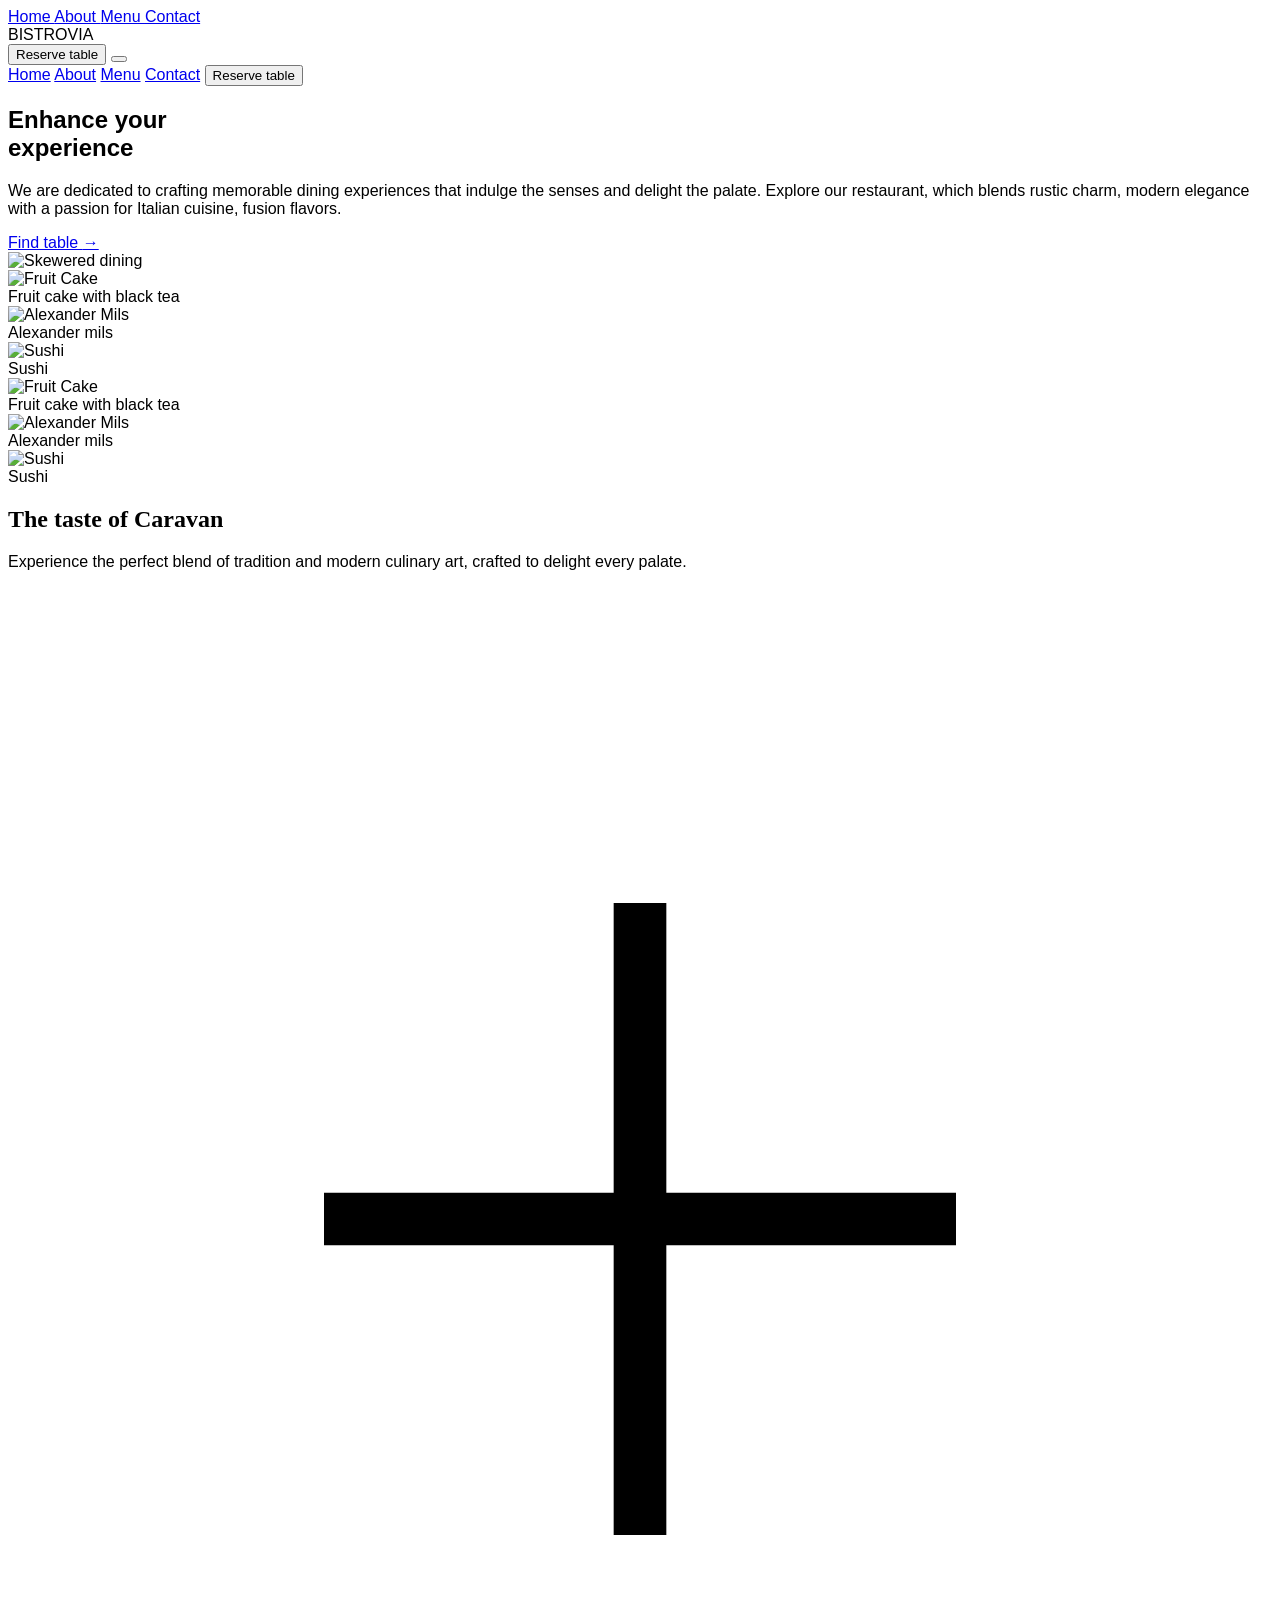
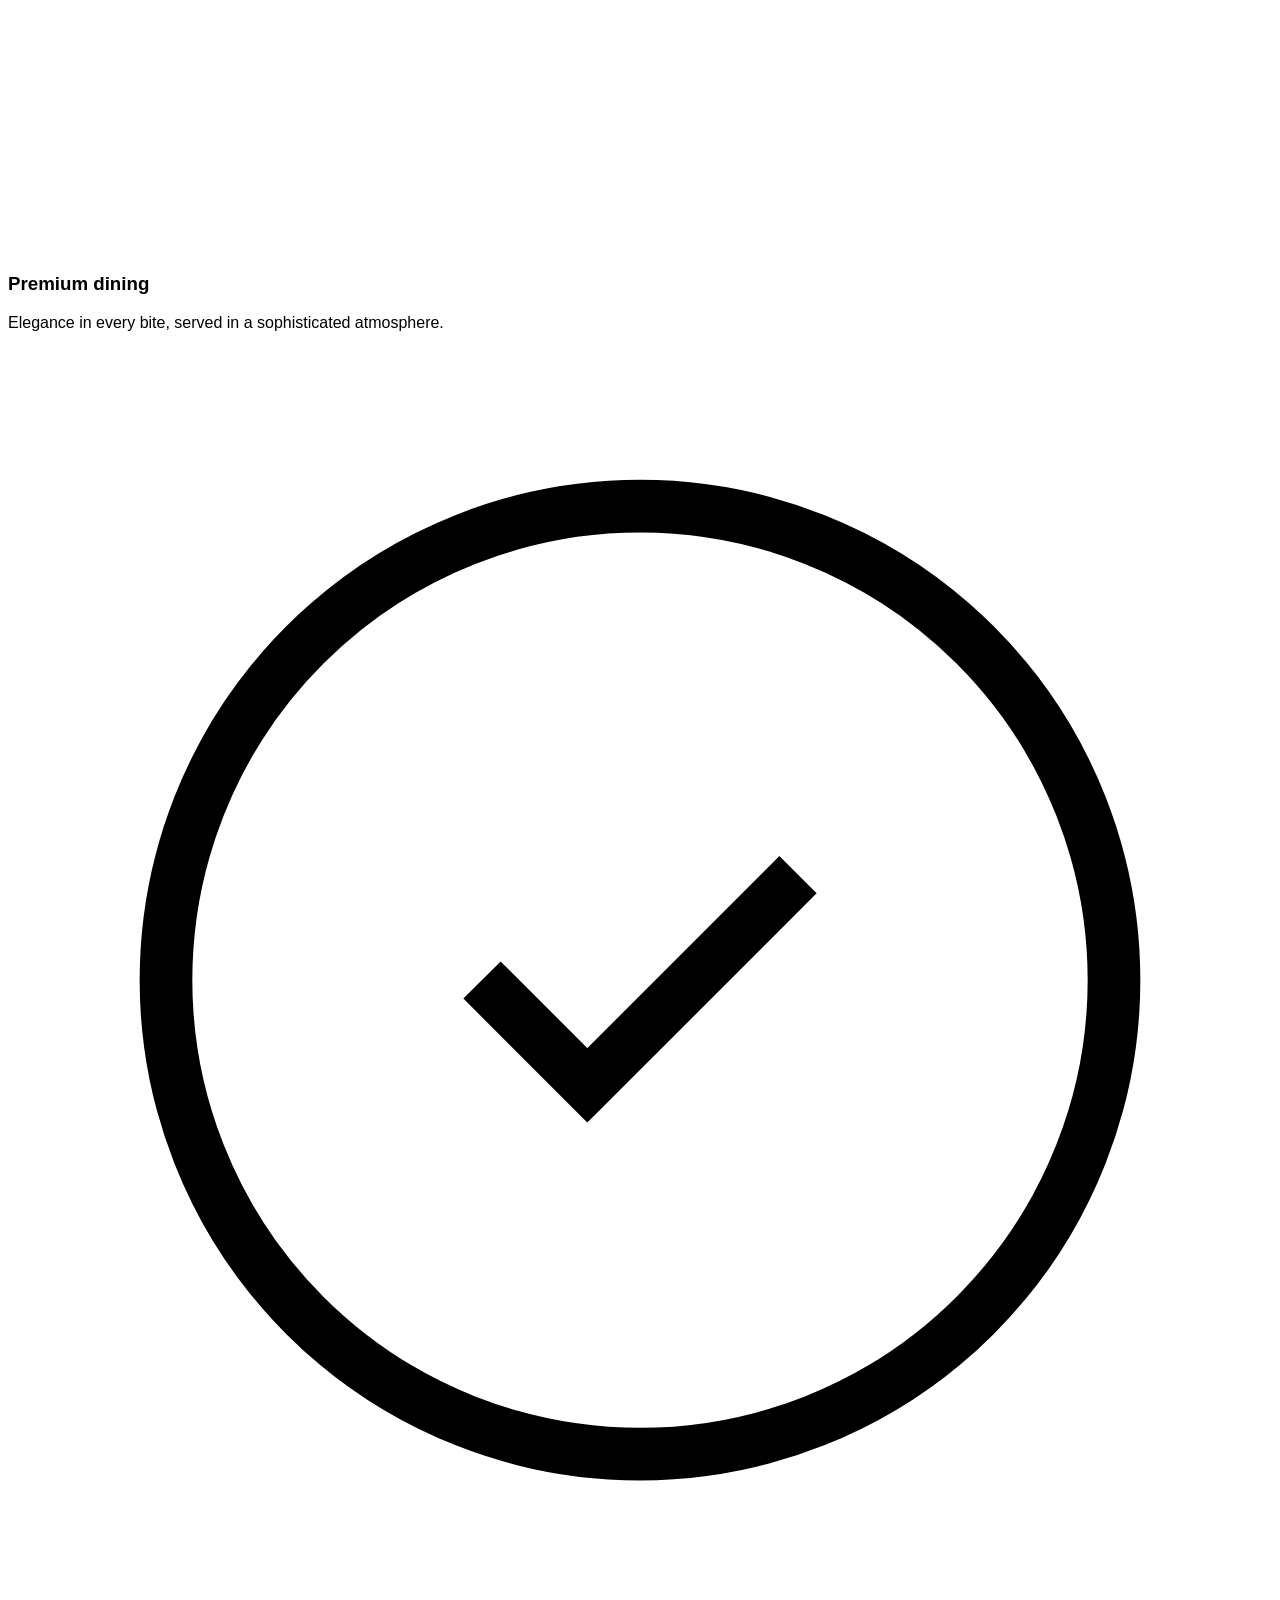
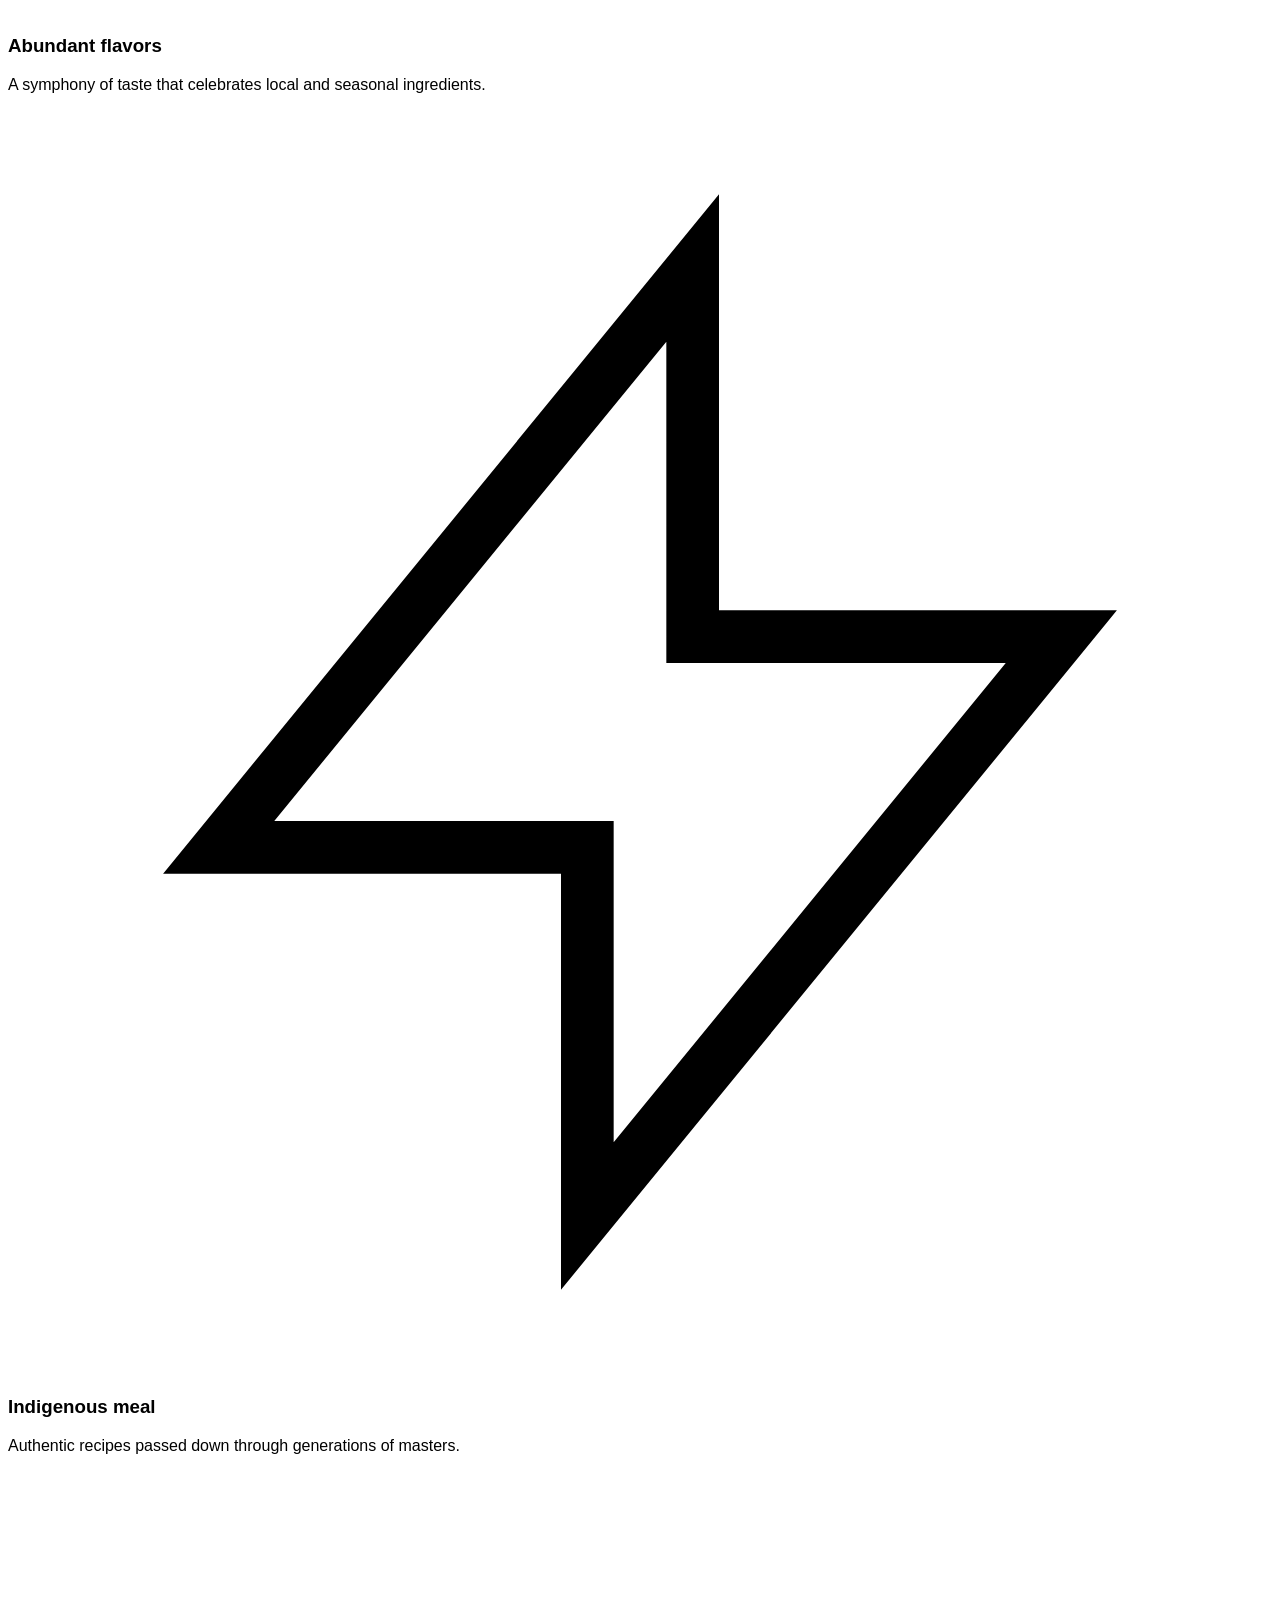
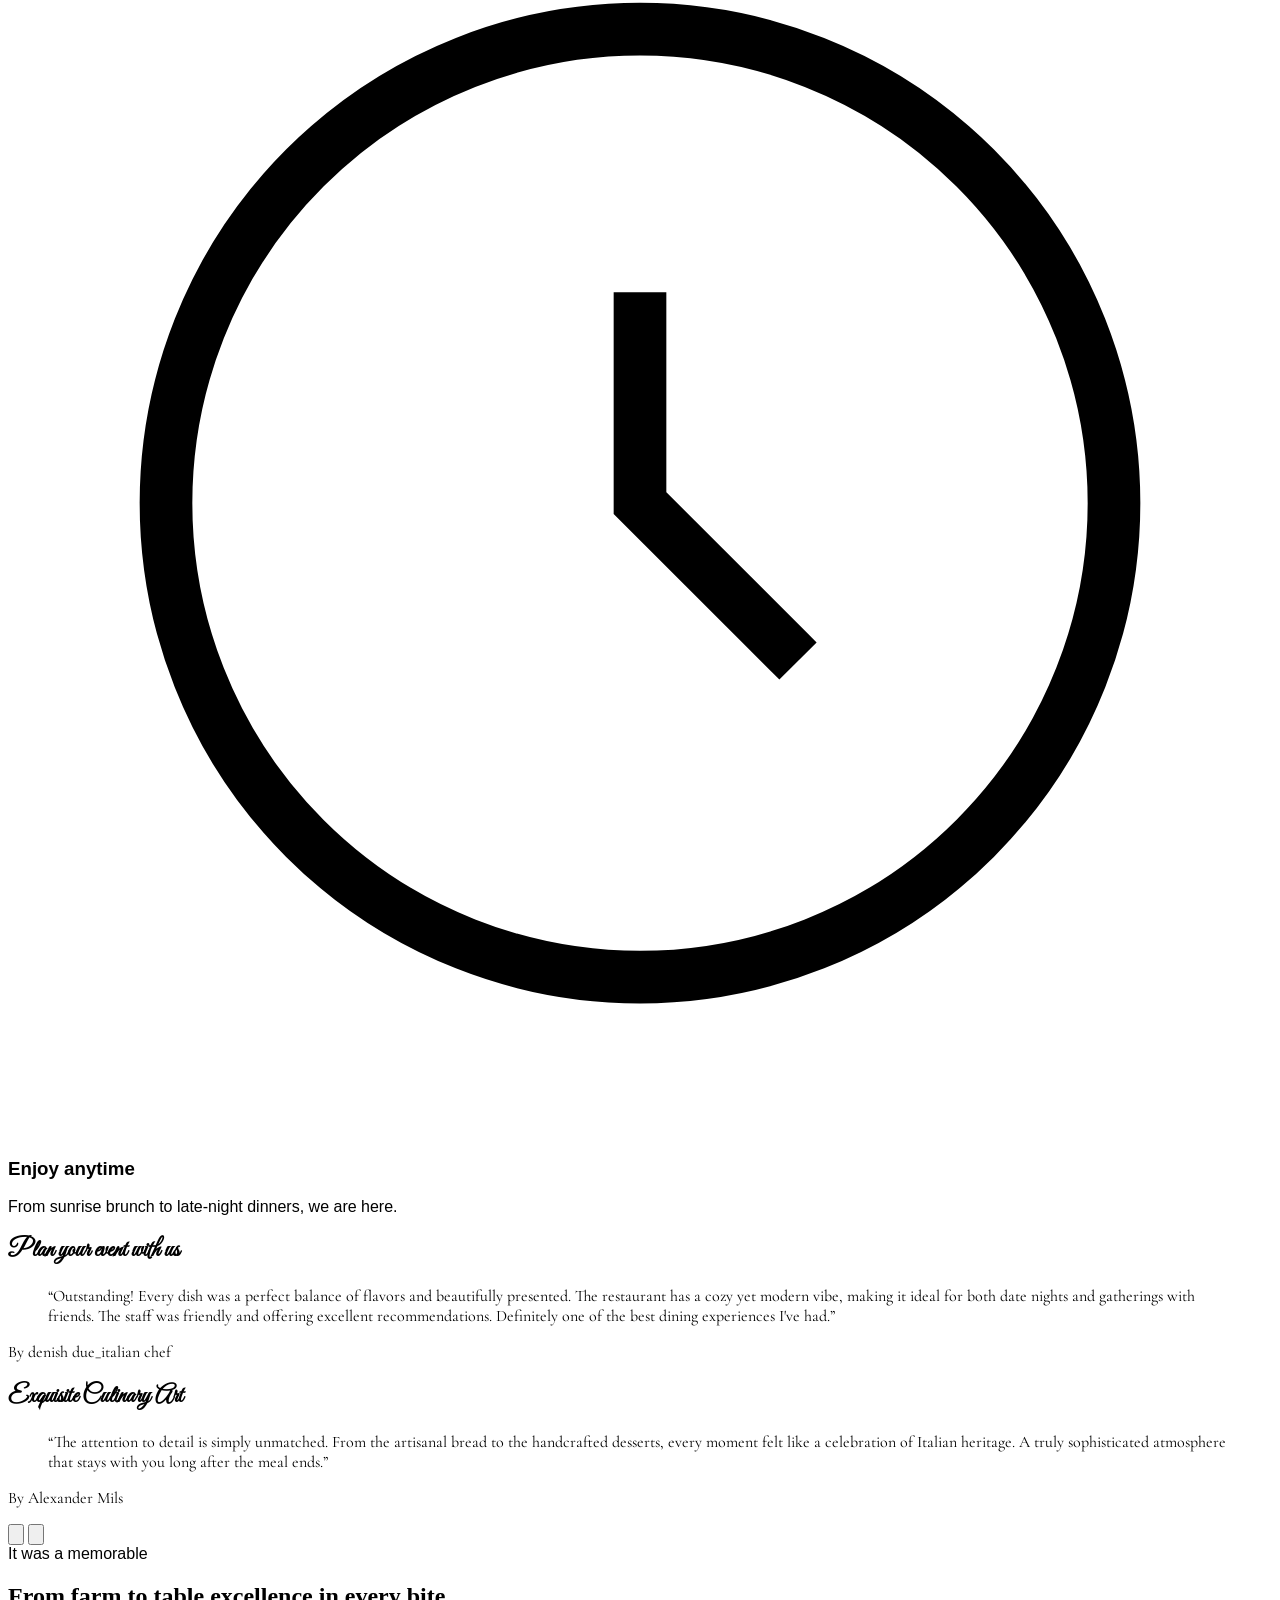
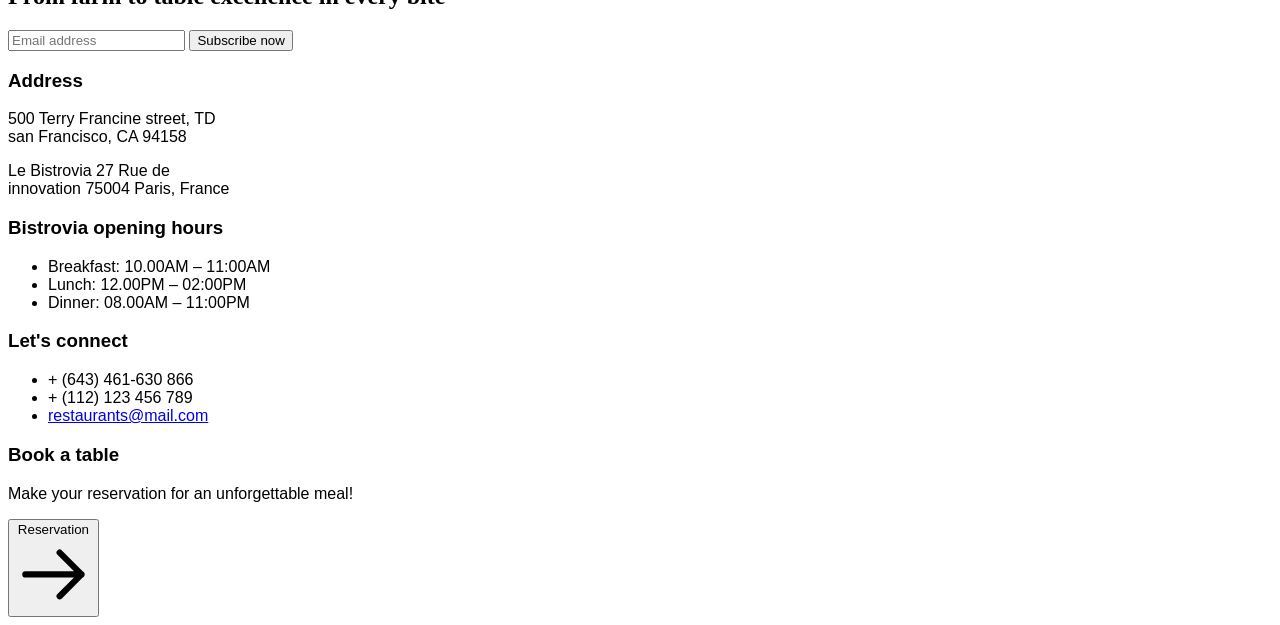
==== about.html @ 46d820a2 "Add files via upload" ====
<!DOCTYPE html>
<html lang="en">
<head>
    <meta charset="UTF-8">
    <meta name="viewport" content="width=device-width, initial-scale=1.0">
    <title>Document</title>
    <script src="https://cdn.jsdelivr.net/npm/@tailwindcss/browser@4"></script>
    <script src="https://cdn.jsdelivr.net/npm/alpinejs@3.x.x/dist/cdn.min.js" defer></script>
    <link href="https://fonts.googleapis.com/css2?family=Cormorant+Garamond:ital,wght@1,400&family=Great+Vibes&display=swap" rel="stylesheet">

    <link rel="preconnect" href="https://fonts.googleapis.com">
    <link rel="preconnect" href="https://fonts.gstatic.com" crossorigin>
    <link href="https://fonts.googleapis.com/css2?family=Taviraj:ital,wght@0,100;0,200;0,300;0,400;0,500;0,600;0,700;0,800;0,900;1,100;1,200;1,300;1,400;1,500;1,600;1,700;1,800;1,900&display=swap" rel="stylesheet">

<link rel="stylesheet" href="style.css">
</head>


<body class="h-full">
    <div class="m-0 p-0 ">
        <!-- about sec 1 -->
        <div class="sec-1 font-sans bg-[#132418]">
            <style>
              @keyframes revealUp {
                from { opacity: 0; transform: translateY(30px); }
                to { opacity: 1; transform: translateY(0); }
              }
              .animate-reveal { animation: revealUp 1.2s cubic-bezier(0.2, 1, 0.3, 1) forwards; }
              .delay-100 { animation-delay: 0.2s; }
              .delay-200 { animation-delay: 0.4s; }
              .delay-300 { animation-delay: 0.6s; }
            </style>
            
            <nav class="relative z-50 transition-all duration-1000 ease-out">
              <div class="h-[10vh] flex justify-center items-end relative">
                  <div class="absolute h-[1px] w-[91.99%] bg-[#FFD99F] opacity-30"></div>
                  <div class="absolute h-[1px] w-[93.5%] bg-[#FFD99F]"></div>
              </div>
          
              <div class="relative h-[9vh] flex justify-center">
                  <div class="w-[94%] items-center flex justify-between leading-[30px] text-[18px] text-white">
                      
                      <div class="hidden md:flex items-center gap-10 w-[50%]">
                          <a href="./index.html" class="cursor-pointer hover:text-[#FFD99F] transition-colors duration-300 relative group">
                              Home
                              <span class="absolute -bottom-1 left-0 w-0 h-0.5 bg-[#FFD99F] transition-all duration-300 group-hover:w-full"></span>
                          </a>
                          <a href="./about.html" class="cursor-pointer hover:text-[#FFD99F] transition-colors duration-300 relative group">
                              About
                              <span class="absolute -bottom-1 left-0 w-0 h-0.5 bg-[#FFD99F] transition-all duration-300 group-hover:w-full"></span>
                          </a>
                          <a href="./menu.html" class="cursor-pointer hover:text-[#FFD99F] transition-colors duration-300 relative group">
                              Menu
                              <span class="absolute -bottom-1 left-0 w-0 h-0.5 bg-[#FFD99F] transition-all duration-300 group-hover:w-full"></span>
                          </a>
                          <a href="./contact.html" class="cursor-pointer hover:text-[#FFD99F] transition-colors duration-300 relative group">
                              Contact
                              <span class="absolute -bottom-1 left-0 w-0 h-0.5 bg-[#FFD99F] transition-all duration-300 group-hover:w-full"></span>
                          </a>
                      </div>
          
                      <div class="md:hidden font-serif text-[#FFD99F] text-xl font-bold">
                          BISTROVIA
                      </div>
          
                      <div class="flex items-center gap-6">
                          <button class="hidden sm:block px-6 py-2 rounded-full border border-[#FFD99F] text-[#FFD99F] hover:bg-[#FFD99F] hover:text-[#1B2D1F] transition-all duration-500 transform hover:scale-105 active:scale-95 whitespace-nowrap">
                              Reserve table
                          </button>
          
                          <button onclick="toggleMenu()" class="md:hidden flex flex-col gap-1.5 z-[100] relative p-2">
                              <span id="line1" class="w-8 h-0.5 bg-[#FFD99F] transition-all duration-300 origin-center"></span>
                              <span id="line2" class="w-8 h-0.5 bg-[#FFD99F] transition-all duration-300"></span>
                              <span id="line3" class="w-8 h-0.5 bg-[#FFD99F] transition-all duration-300 origin-center"></span>
                          </button>
                      </div>
                  </div>
              </div>
          
              <div id="mobileMenu" class="fixed text-[#ffff] inset-0 bg-[#1B2D1F] z-[90] flex flex-col items-center justify-center gap-8 text-2xl font-serif translate-x-full transition-transform duration-500 ease-in-out">
                  <a href="./index.html" class="mobile-link opacity-0 hover:text-[#FFD99F] transition-all">Home</a>
                  <a href="./about.html" class="mobile-link opacity-0 hover:text-[#FFD99F] transition-all">About</a>
                  <a href="./menu.html" class="mobile-link opacity-0 hover:text-[#FFD99F] transition-all">Menu</a>
                  <a href="./contact.html" class="mobile-link opacity-0 hover:text-[#FFD99F] transition-all">Contact</a>
                  <button class="mt-4 px-8 py-3 rounded-full border border-[#FFD99F] text-[#FFD99F] mobile-link opacity-0">
                      Reserve table
                  </button>
              </div>
          </nav>

            
            <section class="bg-[#132418] text-[#E8E5D1] min-h-screen flex items-center py-12 px-6 sm:px-12 lg:px-24 overflow-hidden">
              
              
              
              <div class="max-w-7xl mx-auto w-full grid grid-cols-1 lg:grid-cols-2 gap-10 lg:gap-24 items-center">
                
                <div class="order-2 lg:order-1 flex flex-col items-center lg:items-start text-center lg:text-left space-y-6 md:space-y-8">
                  <h1 class="text-4xl sm:text-5xl md:text-6xl lg:text-7xl font-serif font-medium leading-[1.1] tracking-tight opacity-0 animate-reveal">
                    Enhance your <br class="hidden lg:block"> experience
                  </h1>
                  
                  <p class="text-base sm:text-lg md:text-xl leading-relaxed font-light opacity-0 animate-reveal delay-100 max-w-xl text-[#E8E5D1]/80">
                    We are dedicated to crafting memorable dining experiences that indulge the 
                    senses and delight the palate. Explore our restaurant, which blends rustic charm, 
                    modern elegance with a passion for Italian cuisine, fusion flavors. 
                  </p>
            
                  <div class="pt-4 md:pt-6 opacity-0 animate-reveal delay-200">
                    <a href="#" class="group inline-flex items-center gap-4 md:gap-6 px-8 md:px-10 py-3 md:py-4 border border-[#C5A87F]/40 rounded-full text-[10px] md:text-xs font-medium tracking-[0.2em] uppercase hover:bg-[#C5A87F] hover:text-[#132418] transition-all duration-500 whitespace-nowrap">
                      Find table 
                      <span class="text-lg md:text-xl transition-transform duration-500 group-hover:translate-x-2">→</span>
                    </a>
                  </div>
                </div>
            
                <div class="order-1 lg:order-2 flex justify-center lg:justify-end opacity-0 animate-reveal delay-300">
                  <div class="relative w-full max-w-[320px] sm:max-w-[400px] lg:max-w-[480px] group">
                    <div class="aspect-[4/5] overflow-hidden rounded-t-[500px] border border-[#C5A87F]/20 shadow-2xl transition-transform duration-1000 group-hover:scale-[1.02]">
                      <img 
                        src="https://images.unsplash.com/photo-1544025162-d76694265947?q=80&w=1000&auto=format&fit=crop" 
                        alt="Skewered dining" 
                        class="w-full h-full object-cover brightness-90 group-hover:brightness-105 group-hover:scale-110 transition-all duration-[2s] ease-out"
                      />
                    </div>
                    
                    <div class="absolute -inset-10 bg-[#C5A87F]/5 blur-[100px] rounded-full -z-10 opacity-0 group-hover:opacity-100 transition-opacity duration-1000 hidden md:block"></div>
                  </div>
                </div>
            
              </div>
            </section>
          </div>



          <!-- slider -->


<div class="bg-[#FFF4DE] py-12 overflow-hidden whitespace-nowrap">
  <div class="flex text-[black] font-[Taviraj] animate-marquee hover:[animation-play-state:paused] w-max">
    
    <div class="flex items-center  gap-6 px-8">
      <div class="border border-[#c5a059] rounded-full overflow-hidden w-32 h-16 flex-shrink-0">
        <img src="./public/images/img1.avif" class="w-full h-full object-cover" alt="Fruit Cake">
      </div>
      <span class="text-[#00000] text-4xl  ">Fruit cake with black tea</span>
    </div>

    <div class="flex items-center gap-6 px-8">
      <div class="border border-[#c5a059] rounded-full overflow-hidden w-32 h-16 flex-shrink-0">
        <img src="./public/images/img5.avif" class="w-full h-full object-cover" alt="Alexander Mils">
      </div>
      <span class=" text-4xl  ">Alexander mils</span>
    </div>

    <div class="flex items-center gap-6 px-8">
      <div class="border border-[#c5a059] rounded-full overflow-hidden w-32 h-16 flex-shrink-0">
        <img src="./public/images/img2.avif" class="w-full h-full object-cover" alt="Sushi">
      </div>
      <span class=" text-4xl  ">Sushi</span>
    </div>

    <div class="flex items-center gap-6 px-8">
      <div class="border border-[#c5a059] rounded-full overflow-hidden w-32 h-16 flex-shrink-0">
        <img src="./public/images/img3.avif" class="w-full h-full object-cover" alt="Fruit Cake">
      </div>
      <span class=" text-4xl  ">Fruit cake with black tea</span>
    </div>

    <div class="flex items-center gap-6 px-8">
      <div class="border border-[#c5a059] rounded-full overflow-hidden w-32 h-16 flex-shrink-0">
        <img src="./public/images/img4.avif" class="w-full h-full object-cover" alt="Alexander Mils">
      </div>
      <span class=" text-4xl  ">Alexander mils</span>
    </div>

    <div class="flex items-center gap-6 px-8">
      <div class="border border-[#c5a059] rounded-full overflow-hidden w-32 h-16 flex-shrink-0">
        <img src="./public/images/img5.avif" class="w-full h-full object-cover" alt="Sushi">
      </div>
      <span class=" text-4xl  ">Sushi</span>
    </div>
    
  </div>
</div>

<!-- slider end -->



<!-- about sec 2 -->

<div class="about-sec-2">
   
    <style>
      /* Base state: Hidden and shifted down */
      .reveal-on-scroll {
        opacity: 0;
        transform: translateY(30px);
        transition: all 0.8s cubic-bezier(0.2, 1, 0.3, 1);
      }
    
      /* Active state: Visible and at original position */
      .reveal-on-scroll.is-visible {
        opacity: 1;
        transform: translateY(0);
      }
    
      h2 { font-family: 'Playfair Display', serif; }
      body { font-family: 'Inter', sans-serif; }
    </style>
    
    <section class="bg-[#FFF4DE] py-24 px-6 text-[#0B1A24] overflow-hidden">
      <div class="max-w-7xl mx-auto text-center">
        
        <div class="mb-20 space-y-4 reveal-on-scroll">
          <h2 class="text-5xl md:text-6xl font-semibold">The taste of Caravan</h2>
          <p class="max-w-2xl mx-auto text-sm md:text-base leading-relaxed opacity-80 font-light">
            Experience the perfect blend of tradition and modern culinary art, crafted to delight every palate.
          </p>
        </div>
    
        <div class="grid grid-cols-1 sm:grid-cols-2 lg:grid-cols-4 gap-8">
  
            <div class="group reveal-on-scroll" style="transition-delay: 100ms;">
              <div class="relative flex flex-col items-center p-12 border border-[#0B1A24]/20 rounded-[200px] bg-white/5 transition-all duration-700 ease-out hover:scale-[1.03] hover:border-[#0B1A24] hover:bg-white/40 hover:shadow-[0_20px_50px_rgba(11,26,36,0.1)] cursor-pointer">
                
                <div class="absolute inset-2 border border-[#0B1A24]/5 rounded-[190px] transition-all duration-700 group-hover:inset-1 group-hover:border-[#0B1A24]/20"></div>
          
                <div class="w-20 h-20 bg-[#0B1A24] rounded-full flex items-center justify-center mb-8 shadow-xl transition-all duration-700 group-hover:scale-110 group-hover:bg-[#C5A87F]">
                   <svg class="w-10 h-10 text-[#F8F1E0] transition-colors duration-700 group-hover:text-[#0B1A24]" fill="none" stroke="currentColor" viewBox="0 0 24 24">
                     <path stroke-width="1" d="M12 6v6m0 0v6m0-6h6m-6 0H6" />
                   </svg>
                </div>
          
                <h3 class="text-xl font-serif font-bold mb-4 transition-transform duration-500 group-hover:translate-y-[-2px]">Premium dining</h3>
                <p class="text-sm leading-relaxed opacity-70 font-light transition-opacity duration-500 group-hover:opacity-100">Elegance in every bite, served in a sophisticated atmosphere.</p>
              </div>
            </div>
          
            <div class="group reveal-on-scroll" style="transition-delay: 250ms;">
              <div class="relative flex flex-col items-center p-12 border border-[#0B1A24]/20 rounded-[200px] bg-white/5 transition-all duration-700 ease-out hover:scale-[1.03] hover:border-[#0B1A24] hover:bg-white/40 hover:shadow-[0_20px_50px_rgba(11,26,36,0.1)] cursor-pointer">
                <div class="absolute inset-2 border border-[#0B1A24]/5 rounded-[190px] transition-all duration-700 group-hover:inset-1 group-hover:border-[#0B1A24]/20"></div>
                <div class="w-20 h-20 bg-[#0B1A24] rounded-full flex items-center justify-center mb-8 shadow-xl transition-all duration-700 group-hover:scale-110 group-hover:bg-[#C5A87F]">
                   <svg class="w-10 h-10 text-[#F8F1E0] transition-colors duration-700 group-hover:text-[#0B1A24]" fill="none" stroke="currentColor" viewBox="0 0 24 24"><path stroke-width="1" d="M9 12l2 2 4-4m6 2a9 9 0 11-18 0 9 9 0 0118 0z" /></svg>
                </div>
                <h3 class="text-xl font-serif font-bold mb-4 transition-transform duration-500 group-hover:translate-y-[-2px]">Abundant flavors</h3>
                <p class="text-sm leading-relaxed opacity-70 font-light transition-opacity duration-500 group-hover:opacity-100">A symphony of taste that celebrates local and seasonal ingredients.</p>
              </div>
            </div>
          
            <div class="group reveal-on-scroll" style="transition-delay: 400ms;">
              <div class="relative flex flex-col items-center p-12 border border-[#0B1A24]/20 rounded-[200px] bg-white/5 transition-all duration-700 ease-out hover:scale-[1.03] hover:border-[#0B1A24] hover:bg-white/40 hover:shadow-[0_20px_50px_rgba(11,26,36,0.1)] cursor-pointer">
                <div class="absolute inset-2 border border-[#0B1A24]/5 rounded-[190px] transition-all duration-700 group-hover:inset-1 group-hover:border-[#0B1A24]/20"></div>
                <div class="w-20 h-20 bg-[#0B1A24] rounded-full flex items-center justify-center mb-8 shadow-xl transition-all duration-700 group-hover:scale-110 group-hover:bg-[#C5A87F]">
                   <svg class="w-10 h-10 text-[#F8F1E0] transition-colors duration-700 group-hover:text-[#0B1A24]" fill="none" stroke="currentColor" viewBox="0 0 24 24"><path stroke-width="1" d="M13 10V3L4 14h7v7l9-11h-7z" /></svg>
                </div>
                <h3 class="text-xl font-serif font-bold mb-4 transition-transform duration-500 group-hover:translate-y-[-2px]">Indigenous meal</h3>
                <p class="text-sm leading-relaxed opacity-70 font-light transition-opacity duration-500 group-hover:opacity-100">Authentic recipes passed down through generations of masters.</p>
              </div>
            </div>
          
            <div class="group reveal-on-scroll" style="transition-delay: 550ms;">
              <div class="relative flex flex-col items-center p-12 border border-[#0B1A24]/20 rounded-[200px] bg-white/5 transition-all duration-700 ease-out hover:scale-[1.03] hover:border-[#0B1A24] hover:bg-white/40 hover:shadow-[0_20px_50px_rgba(11,26,36,0.1)] cursor-pointer">
                <div class="absolute inset-2 border border-[#0B1A24]/5 rounded-[190px] transition-all duration-700 group-hover:inset-1 group-hover:border-[#0B1A24]/20"></div>
                <div class="w-20 h-20 bg-[#0B1A24] rounded-full flex items-center justify-center mb-8 shadow-xl transition-all duration-700 group-hover:scale-110 group-hover:bg-[#C5A87F]">
                   <svg class="w-10 h-10 text-[#F8F1E0] transition-colors duration-700 group-hover:text-[#0B1A24]" fill="none" stroke="currentColor" viewBox="0 0 24 24"><path stroke-width="1" d="M12 8v4l3 3m6-3a9 9 0 11-18 0 9 9 0 0118 0z" /></svg>
                </div>
                <h3 class="text-xl font-serif font-bold mb-4 transition-transform duration-500 group-hover:translate-y-[-2px]">Enjoy anytime</h3>
                <p class="text-sm leading-relaxed opacity-70 font-light transition-opacity duration-500 group-hover:opacity-100">From sunrise brunch to late-night dinners, we are here.</p>
              </div>
            </div>
          
          </div>
      </div>
    </section>
    
   

</div>

<!-- about sec 2 end -->


<!-- sec 4 -->

<div id="testimonial-component" class="relative w-full bg-[#132418] overflow-hidden py-16 px-4 group">
    
  <div class="h-px bg-[#d6b78d] w-[90%] mx-auto opacity-20 absolute top-4 left-0 right-0"></div>

  
  <div class="max-w-5xl mx-auto relative">
      <div class="overflow-hidden">
          <div id="slider-track" class="flex transition-transform duration-700 ease-[cubic-bezier(0.25,1,0.5,1)]">
              
              <div class="w-full flex-shrink-0 flex flex-col items-center text-center px-6 md:px-20">
                  <h2 class="text-[#d6b78d] text-5xl pt-4 md:text-6xl mb-8" style="font-family: 'Great Vibes', cursive;">
                      Plan your event with us
                  </h2>
                  <blockquote class="italic text-white/90 text-lg md:text-xl leading-relaxed max-w-3xl mb-10" style="font-family: 'Cormorant Garamond', serif;">
                      “Outstanding! Every dish was a perfect balance of flavors and beautifully presented. The restaurant has a cozy yet modern vibe, making it ideal for both date nights and gatherings with friends. The staff was friendly and offering excellent recommendations. Definitely one of the best dining experiences I've had.”
                  </blockquote>
                  <p class="text-[#fef9f1] text-base tracking-widest uppercase font-light" style="font-family: 'Cormorant Garamond', serif;">
                      By denish due_italian chef
                  </p>
              </div>

              <div class="w-full flex-shrink-0 flex flex-col items-center text-center px-6 md:px-20">
                  <h2 class="text-[#d6b78d] pt-4 text-5xl md:text-6xl mb-8" style="font-family: 'Great Vibes', cursive;">
                      Exquisite Culinary Art
                  </h2>
                  <blockquote class="italic text-white/90 text-lg md:text-xl leading-relaxed max-w-3xl mb-10" style="font-family: 'Cormorant Garamond', serif;">
                      “The attention to detail is simply unmatched. From the artisanal bread to the handcrafted desserts, every moment felt like a celebration of Italian heritage. A truly sophisticated atmosphere that stays with you long after the meal ends.”
                  </blockquote>
                  <p class="text-[#fef9f1] text-base tracking-widest uppercase font-light" style="font-family: 'Cormorant Garamond', serif;">
                      By Alexander Mils
                  </p>
              </div>

          </div>
      </div>

      <div class="flex justify-between absolute top-1/2 -translate-y-1/2 w-full left-0 pointer-events-none">
          <button id="prev" class="pointer-events-auto p-3 border border-[#d6b78d]/40 rounded-full text-white/60 hover:text-[#d6b78d] hover:border-[#d6b78d] transition-all ml-2">
              <svg class="w-6 h-6 rotate-180" fill="none" stroke="currentColor" viewBox="0 0 24 24"><path stroke-linecap="round" stroke-linejoin="round" stroke-width="1" d="M9 5l7 7-7 7"></path></svg>
          </button>
          <button id="next" class="pointer-events-auto p-3 border border-[#d6b78d]/40 rounded-full text-white/60 hover:text-[#d6b78d] hover:border-[#d6b78d] transition-all mr-2">
              <svg class="w-6 h-6" fill="none" stroke="currentColor" viewBox="0 0 24 24"><path stroke-linecap="round" stroke-linejoin="round" stroke-width="1" d="M9 5l7 7-7 7"></path></svg>
          </button>
      </div>
  </div>

 
</div>






<!-- footer -->

<!-- footer -->

<footer class="bg-[#FFF4DE] font-serif text-[#001524] py-16 px-6 sm:px-12 lg:px-24 border-t border-[#001524]/10">
    <div class="max-w-7xl mx-auto">
        
        <div class="flex flex-col lg:flex-row justify-between items-start lg:items-center gap-10 mb-16">
            <div class="max-w-xl">
                <span class="italic text-2xl font-[myfont] font-bold block mb-2">It was a memorable</span>
                <h2 class="text-4xl md:text-5xl lg:text-6xl leading-tight font-medium">
                    From farm to table excellence in every bite
                </h2>
            </div>
            
            <div class="w-full lg:w-auto min-w-[320px] md:min-w-[450px] flex items-center border border-[#001524] rounded-full px-6 py-4 focus-within:ring-1 focus-within:ring-[#001524]">
                <input type="email" placeholder="Email address" class="bg-transparent flex-grow outline-none text-sm placeholder-[#001524]/50" />
                <button class="text-sm font-bold uppercase tracking-wider ml-4 whitespace-nowrap">Subscribe now</button>
            </div>
        </div>
  
        <div class="grid grid-cols-1 sm:grid-cols-2 lg:grid-cols-4 gap-12 text-sm lg:text-base mb-16">
            
            <div class="space-y-6 font-semibold font-['Taviraj']">
                <h3 class="font-bold text-lg">Address</h3>
                <p class="leading-loose ">
                    500 Terry Francine street, TD<br>san Francisco, CA 94158
                </p>
                <p class="leading-loose ">
                    Le Bistrovia 27 Rue de<br>innovation 75004 Paris, France
                </p>
            </div>
  
            <div class="space-y-6">
                <h3 class="font-bold text-lg">Bistrovia opening hours</h3>
                <ul class="space-y-3 opacity-80">
                    <li class="flex justify-between"><span>Breakfast:</span> <span>10.00AM – 11:00AM</span></li>
                    <li class="flex justify-between"><span>Lunch:</span> <span>12.00PM – 02:00PM</span></li>
                    <li class="flex justify-between"><span>Dinner:</span> <span>08.00AM – 11:00PM</span></li>
                </ul>
            </div>
  
            <div class="space-y-6">
                <h3 class="font-bold text-lg">Let's connect</h3>
                <ul class="space-y-3 font-sans ">
                    <li>+ (643) 461-630 866</li>
                    <li>+ (112) 123 456 789</li>
                    <li class="pt-4"><a href="mailto:restaurants@mail.com" class="underline decoration-1 underline-offset-4">restaurants@mail.com</a></li>
                </ul>
            </div>
  
            <div class="space-y-6">
                <h3 class="font-bold text-lg">Book a table</h3>
                <p class="opacity-80">Make your reservation for an unforgettable meal!</p>
                <button class="flex items-center gap-3 bg-[#001524] text-white px-8 py-4 rounded-full hover:bg-opacity-90 transition-all">
                    <span>Reservation</span>
                    <svg xmlns="http://www.w3.org/2000/svg" class="h-4 w-4" fill="none" viewBox="0 0 24 24" stroke="currentColor">
                        <path stroke-linecap="round" stroke-linejoin="round" stroke-width="2" d="M14 5l7 7m0 0l-7 7m7-7H3" />
                    </svg>
                </button>
            </div>
        </div>
  
        <div id="custom-text-area" class="border-t border-[#001524]/10 pt-8 mt-8">
            </div>
        
    </div>
  </footer>
  
  <!-- footer end -->

    </div>
    <script>
        const observerOptions = {
          threshold: 0.15 // Triggers when 15% of the element is visible
        };
      
        const observer = new IntersectionObserver((entries) => {
          entries.forEach(entry => {
            if (entry.isIntersecting) {
              entry.target.classList.add('is-visible');
              // Optional: stop observing after it animates once
              // observer.unobserve(entry.target);
            }
          });
        }, observerOptions);
      
        // Target all elements with the reveal-on-scroll class
        document.querySelectorAll('.reveal-on-scroll').forEach((el) => {
          observer.observe(el);
        });
      </script>

<script>
  (function() {
      const track = document.querySelector('#slider-track');
      const slides = track.children;
      const nextBtn = document.querySelector('#next');
      const prevBtn = document.querySelector('#prev');
      let index = 0;

      const update = () => {
          track.style.transform = `translateX(-${index * 100}%)`;
      };

      nextBtn.onclick = () => {
          index = (index + 1) % slides.length;
          update();
      };

      prevBtn.onclick = () => {
          index = (index - 1 + slides.length) % slides.length;
          update();
      };
  })();
</script>
<script src="script.js"></script>
</body>
</html>
---- style.css ----
.parent{
  overflow-x: hidden;
    background-color: #001528;
    position: relative;
    
}

.maintext{
    font-family: myfont;
    color: #FFD99F;
    font-weight: 400;
}


@font-face {
    font-family: myFont; /* set name */
    src: url(./public/font/Edensor-Free.otf); /* url of the font */
    
  }

  @font-face {
    font-family: fasthand; /* set name */
    src: url(./public/font/Fasthand-Regular.ttf); /* url of the font */
    
  }




@media screen and (max-width: 750px) {
    #mobile-box-radiu{
border-radius: 14rem 14rem 0% 0%;
    }
#mobile-box-radiu2{
    border-radius: 14rem 14rem 0% 0%;
    display: none;

}


}

/* .box-1{
    height: 100vh;
    width: 100vw;
}
.menubar{

    display: flex;
}

.nav-sec{
    background-color: red;
    display: flex;
    gap: 10vw;
    
} */






.taviraj-thin {
    font-family: "Taviraj", serif;
    font-weight: 100;
    font-style: normal;
  }
  
  .taviraj-extralight {
    font-family: "Taviraj", serif;
    font-weight: 200;
    font-style: normal;
  }
  
  .taviraj-light {
    font-family: "Taviraj", serif;
    font-weight: 300;
    font-style: normal;
  }
  
  .taviraj-regular {
    font-family: "Taviraj", serif;
    font-weight: 400;
    font-style: normal;
  }
  
  .taviraj-medium {
    font-family: "Taviraj", serif;
    font-weight: 500;
    font-style: normal;
    /* line-height: 30px; */
  }
  
  .taviraj-semibold {
    font-family: "Taviraj", serif;
    font-weight: 600;
    font-style: normal;
  }
  
  .taviraj-bold {
    font-family: "Taviraj", serif;
    font-weight: 700;
    font-style: normal;
  }
  
  .taviraj-extrabold {
    font-family: "Taviraj", serif;
    font-weight: 800;
    font-style: normal;
  }
  
  .taviraj-black {
    font-family: "Taviraj", serif;
    font-weight: 900;
    font-style: normal;
  }
  
  .taviraj-thin-italic {
    font-family: "Taviraj", serif;
    font-weight: 100;
    font-style: italic;
  }
  
  .taviraj-extralight-italic {
    font-family: "Taviraj", serif;
    font-weight: 200;
    font-style: italic;
  }
  
  .taviraj-light-italic {
    font-family: "Taviraj", serif;
    font-weight: 300;
    font-style: italic;
  }
  
  .taviraj-regular-italic {
    font-family: "Taviraj", serif;
    font-weight: 400;
    font-style: italic;
  }
  
  .taviraj-medium-italic {
    font-family: "Taviraj", serif;
    font-weight: 500;
    font-style: italic;
  }
  
  .taviraj-semibold-italic {
    font-family: "Taviraj", serif;
    font-weight: 600;
    font-style: italic;
  }
  
  .taviraj-bold-italic {
    font-family: "Taviraj", serif;
    font-weight: 700;
    font-style: italic;
  }
  
  .taviraj-extrabold-italic {
    font-family: "Taviraj", serif;
    font-weight: 800;
    font-style: italic;
  }
  
  .taviraj-black-italic {
    font-family: "Taviraj", serif;
    font-weight: 900;
    font-style: italic;
  }




@keyframes fadeInUp {
  from { opacity: 0; transform: translateY(30px); }
  to { opacity: 1; transform: translateY(0); }
}
@keyframes fadeInLeft {
  from { opacity: 0; transform: translateX(-30px); }
  to { opacity: 1; transform: translateX(0); }
}
@keyframes fadeInRight {
  from { opacity: 0; transform: translateX(30px); }
  to { opacity: 1; transform: translateX(0); }
}
  



/* menu bar */


.menu-open .mobile-link {
  animation: fadeInUp 0.5s ease forwards;
}
.menu-open .mobile-link:nth-child(1) { animation-delay: 0.3s; }
.menu-open .mobile-link:nth-child(2) { animation-delay: 0.4s; }
.menu-open .mobile-link:nth-child(3) { animation-delay: 0.5s; }
.menu-open .mobile-link:nth-child(4) { animation-delay: 0.6s; }
.menu-open .mobile-link:nth-child(5) { animation-delay: 0.7s; }

@keyframes fadeInUp {
  from { opacity: 0; transform: translateY(20px); }
  to { opacity: 1; transform: translateY(0); }
}





/* about sec */

@keyframes marquee {
  0% { transform: translateX(0%); }
  100% { transform: translateX(-50%); }
}
.animate-marquee {
  animation: marquee 25s linear infinite;
}
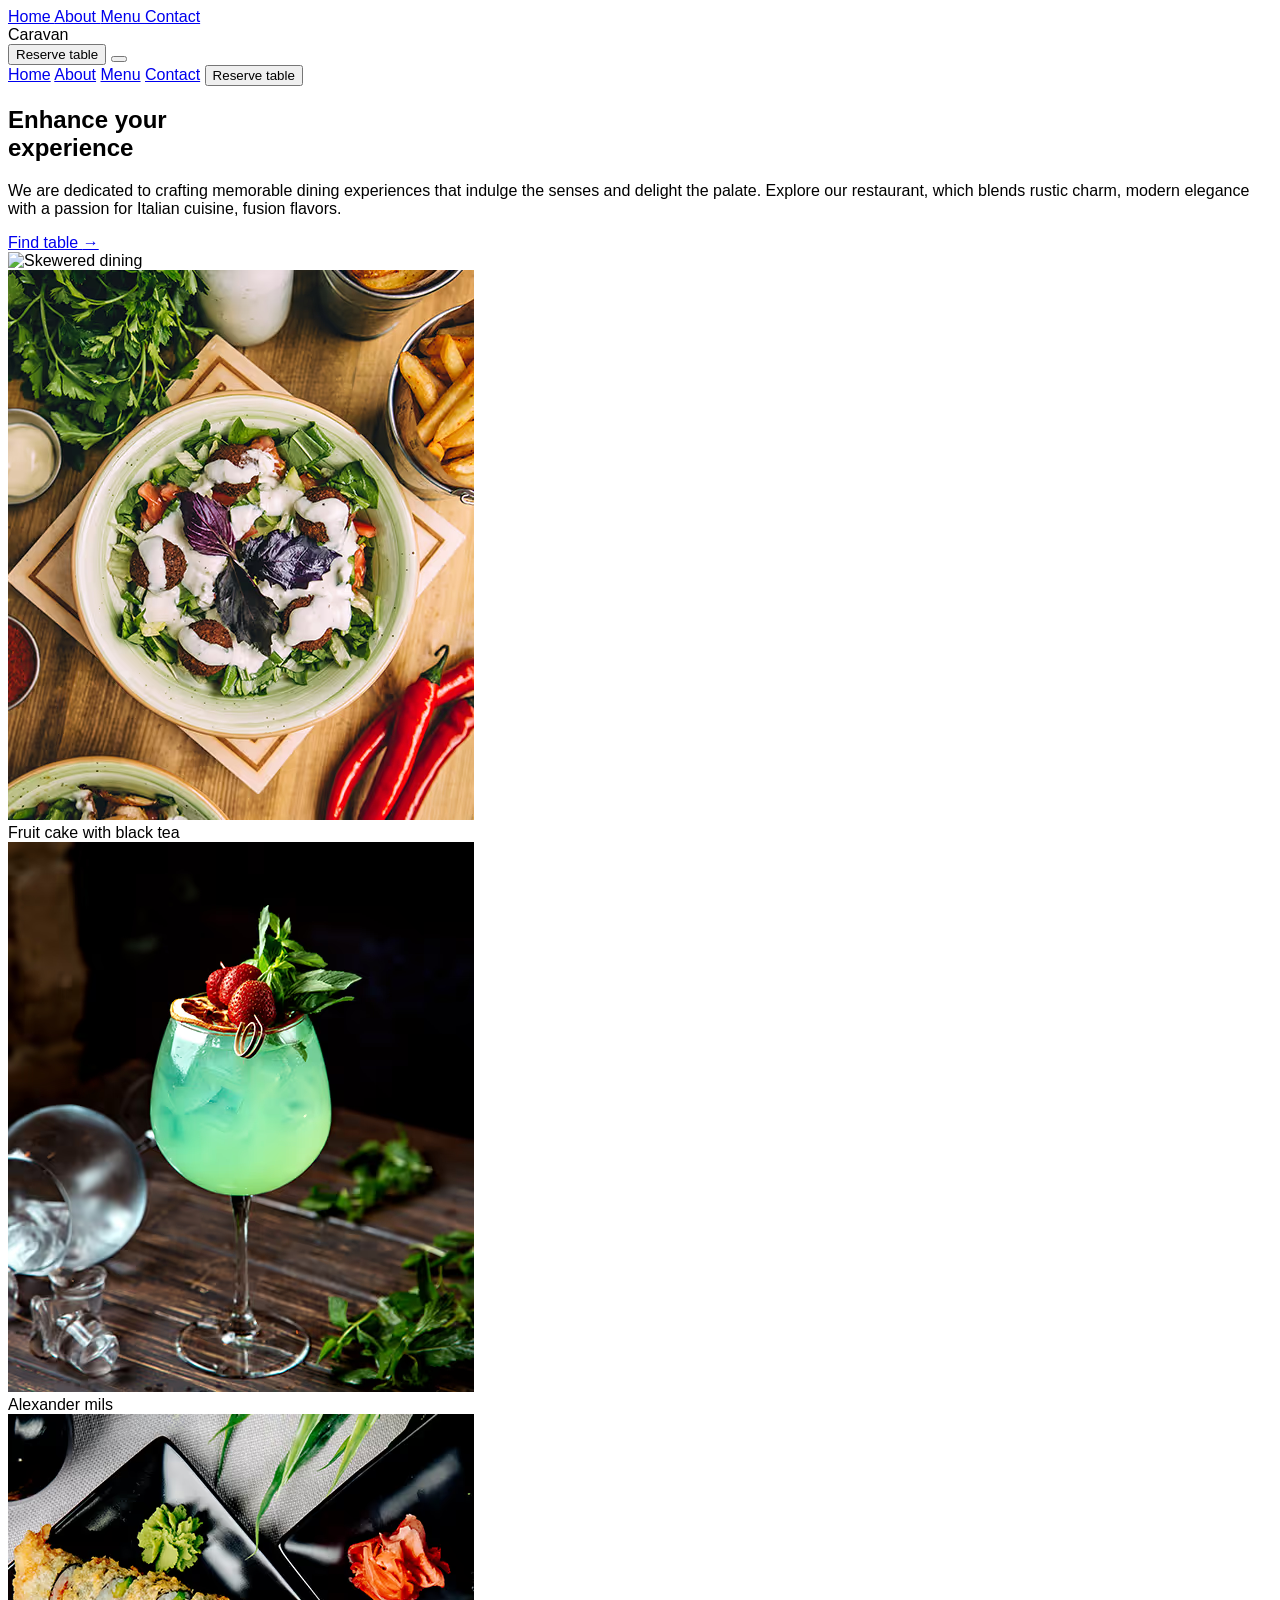
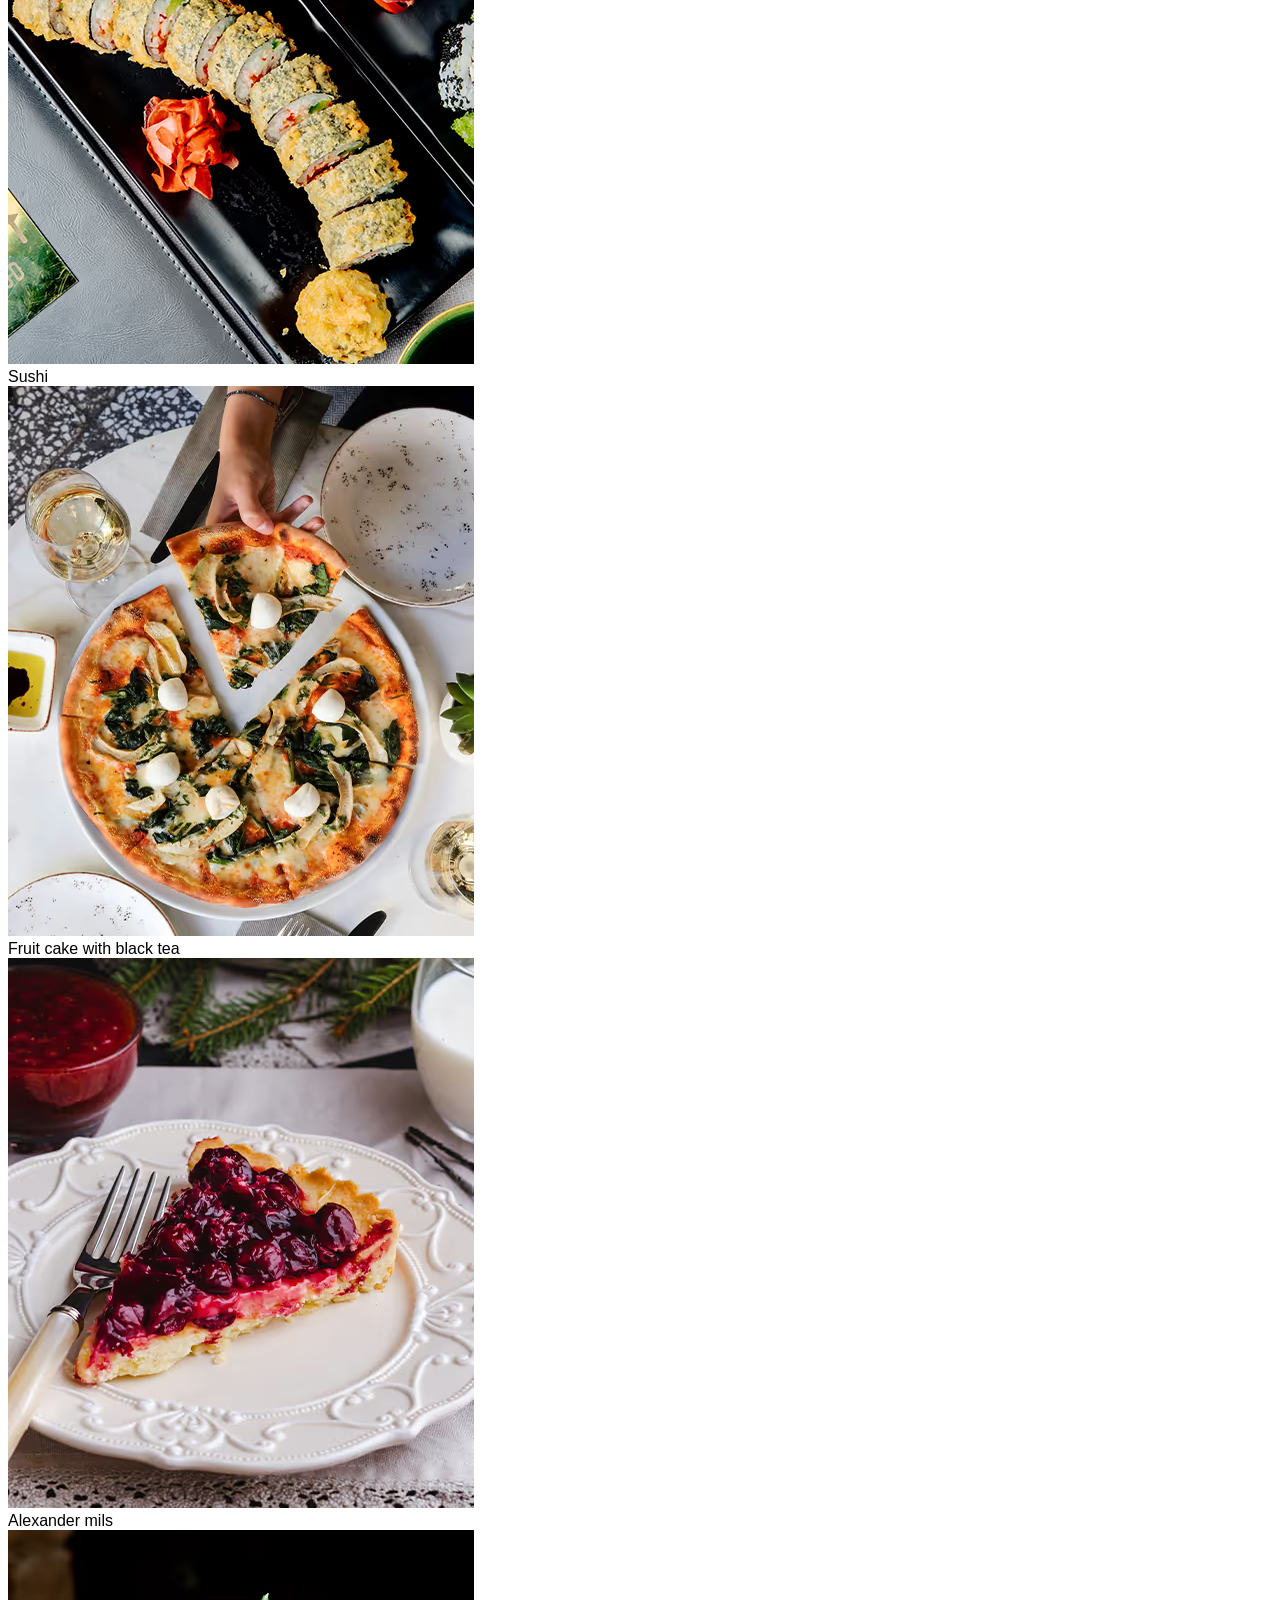
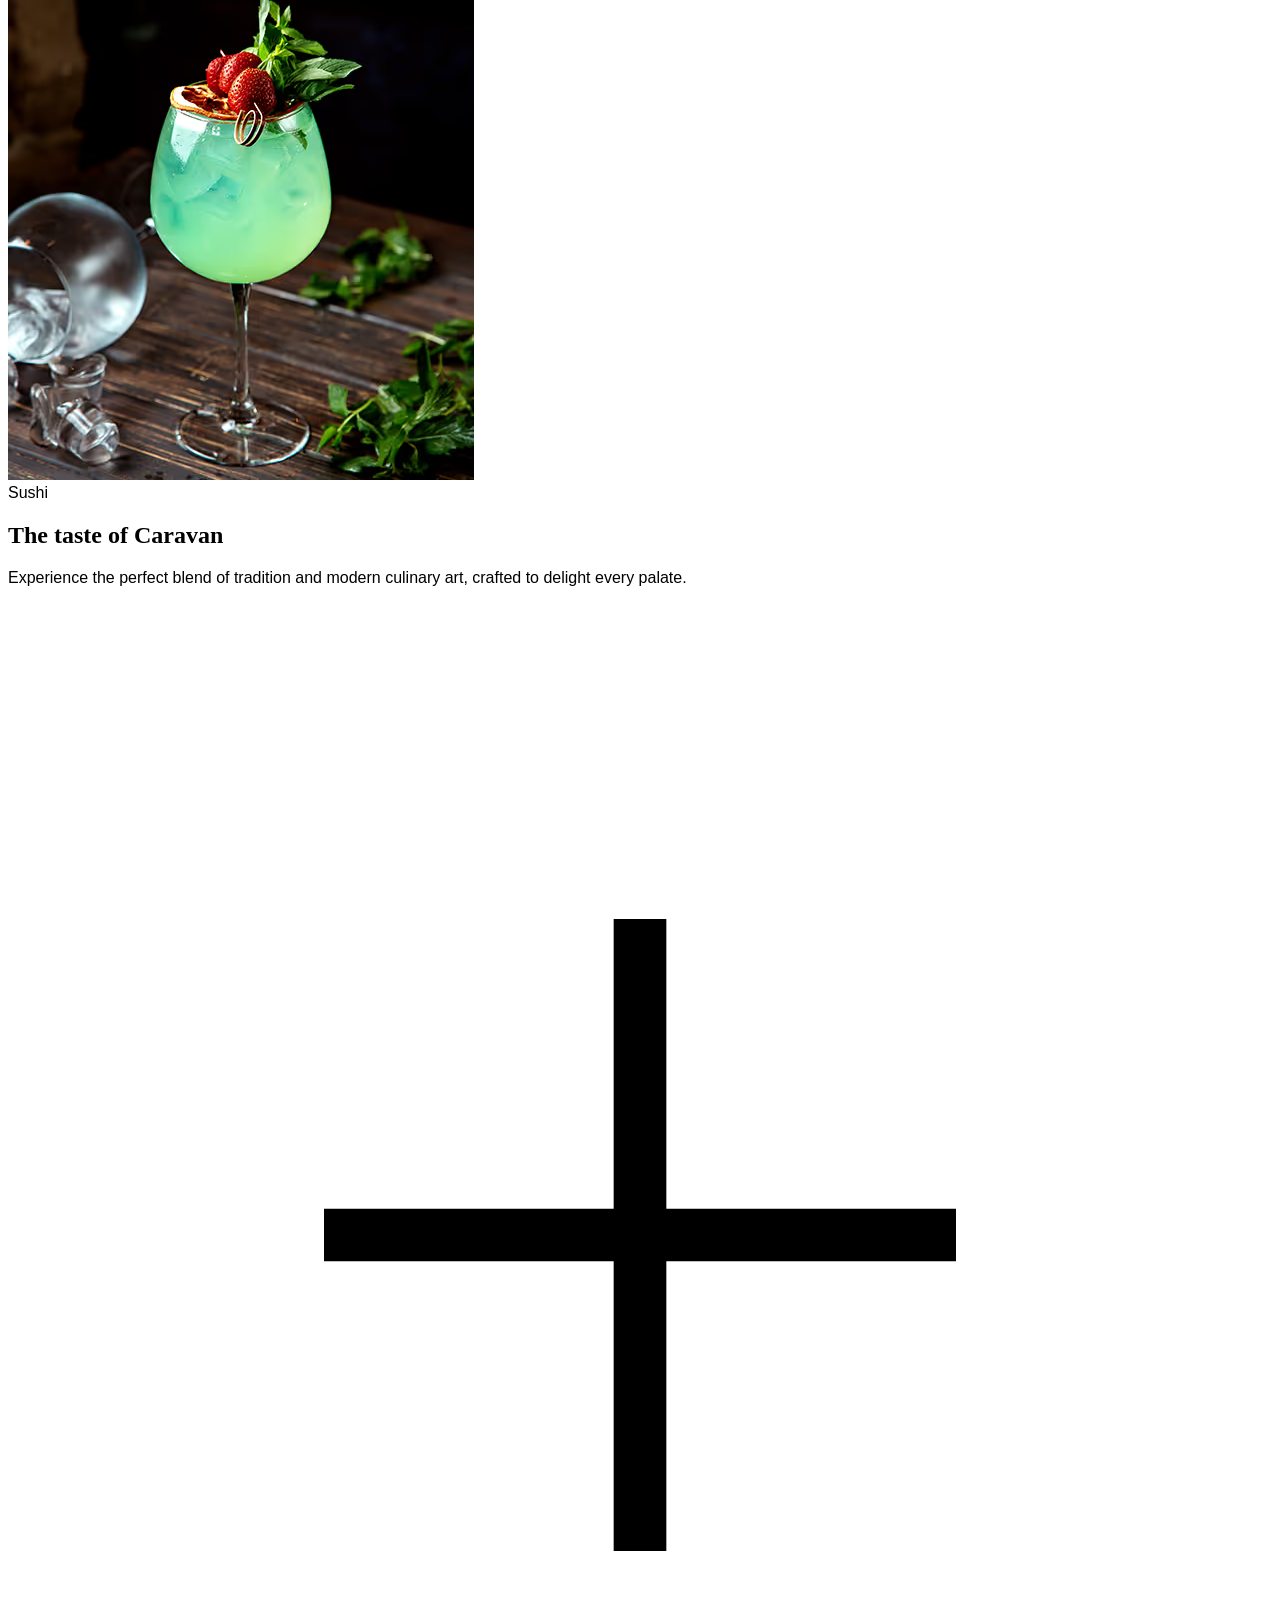
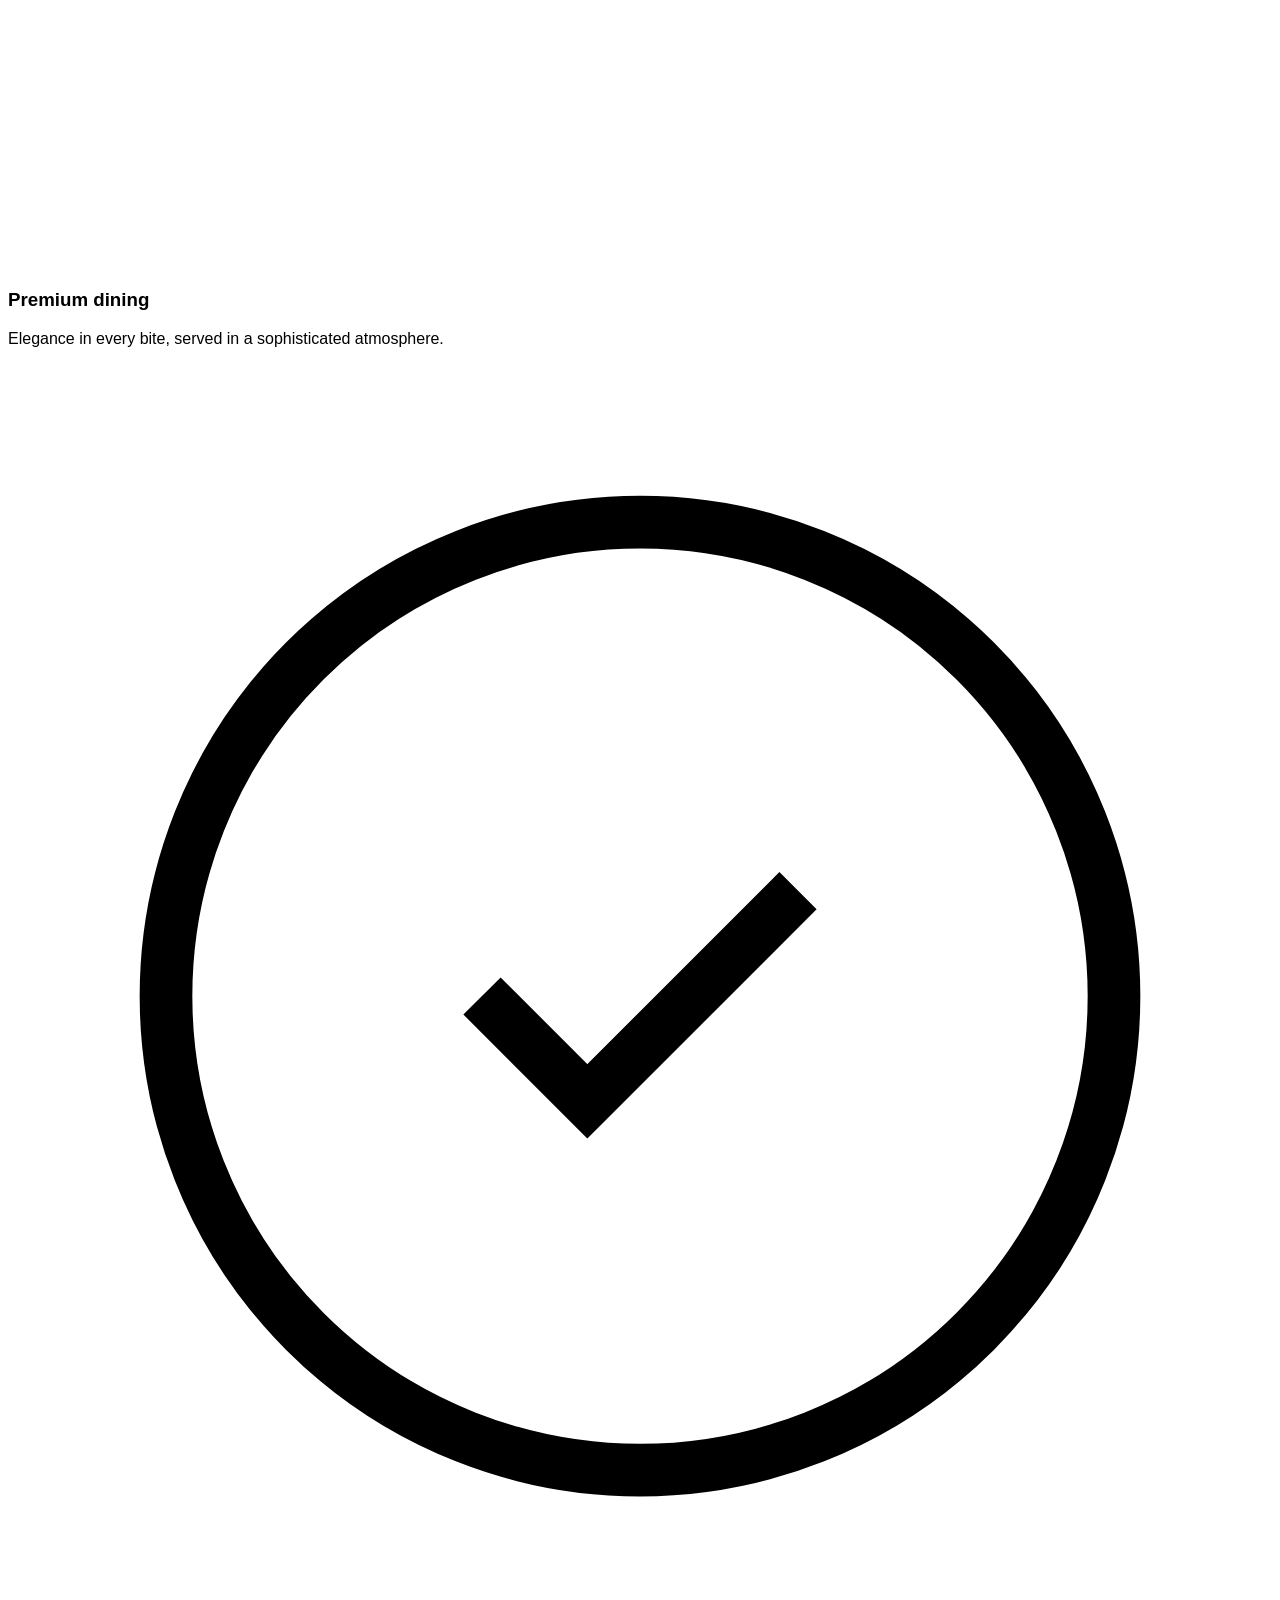
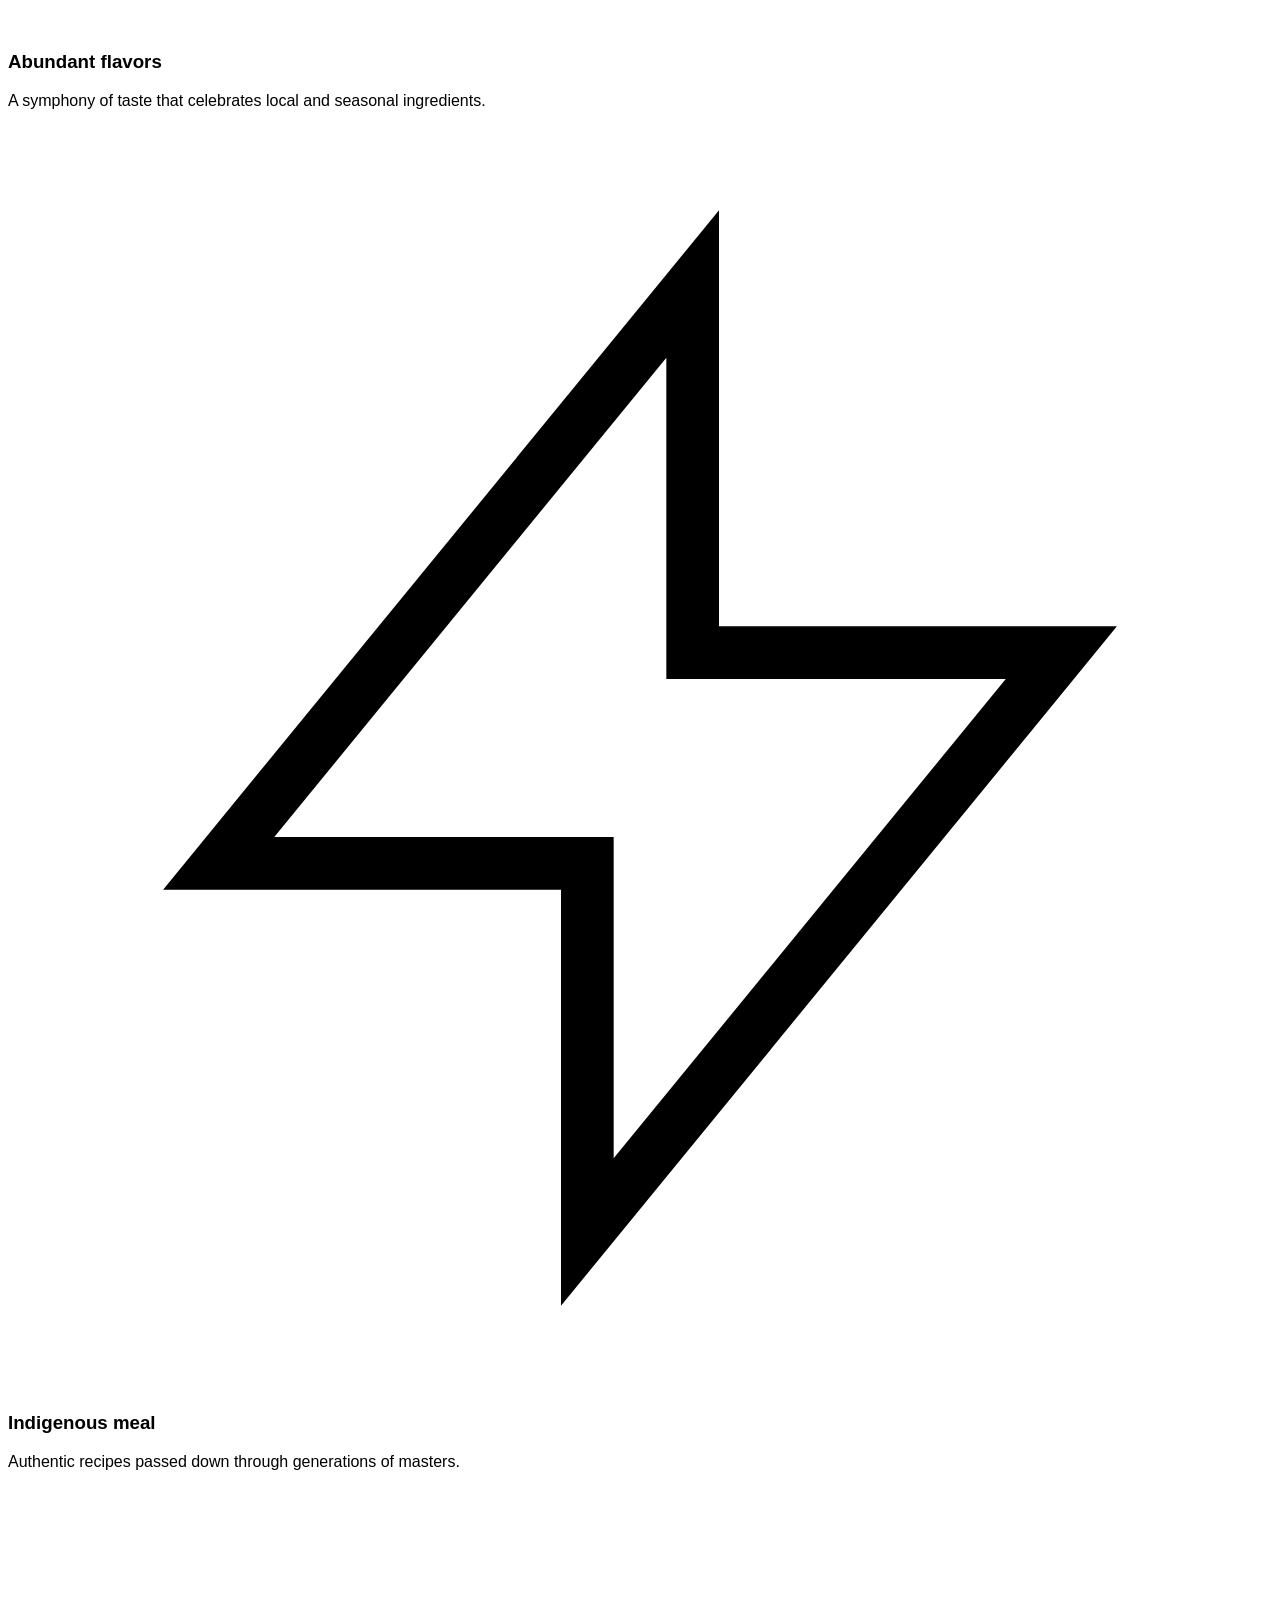
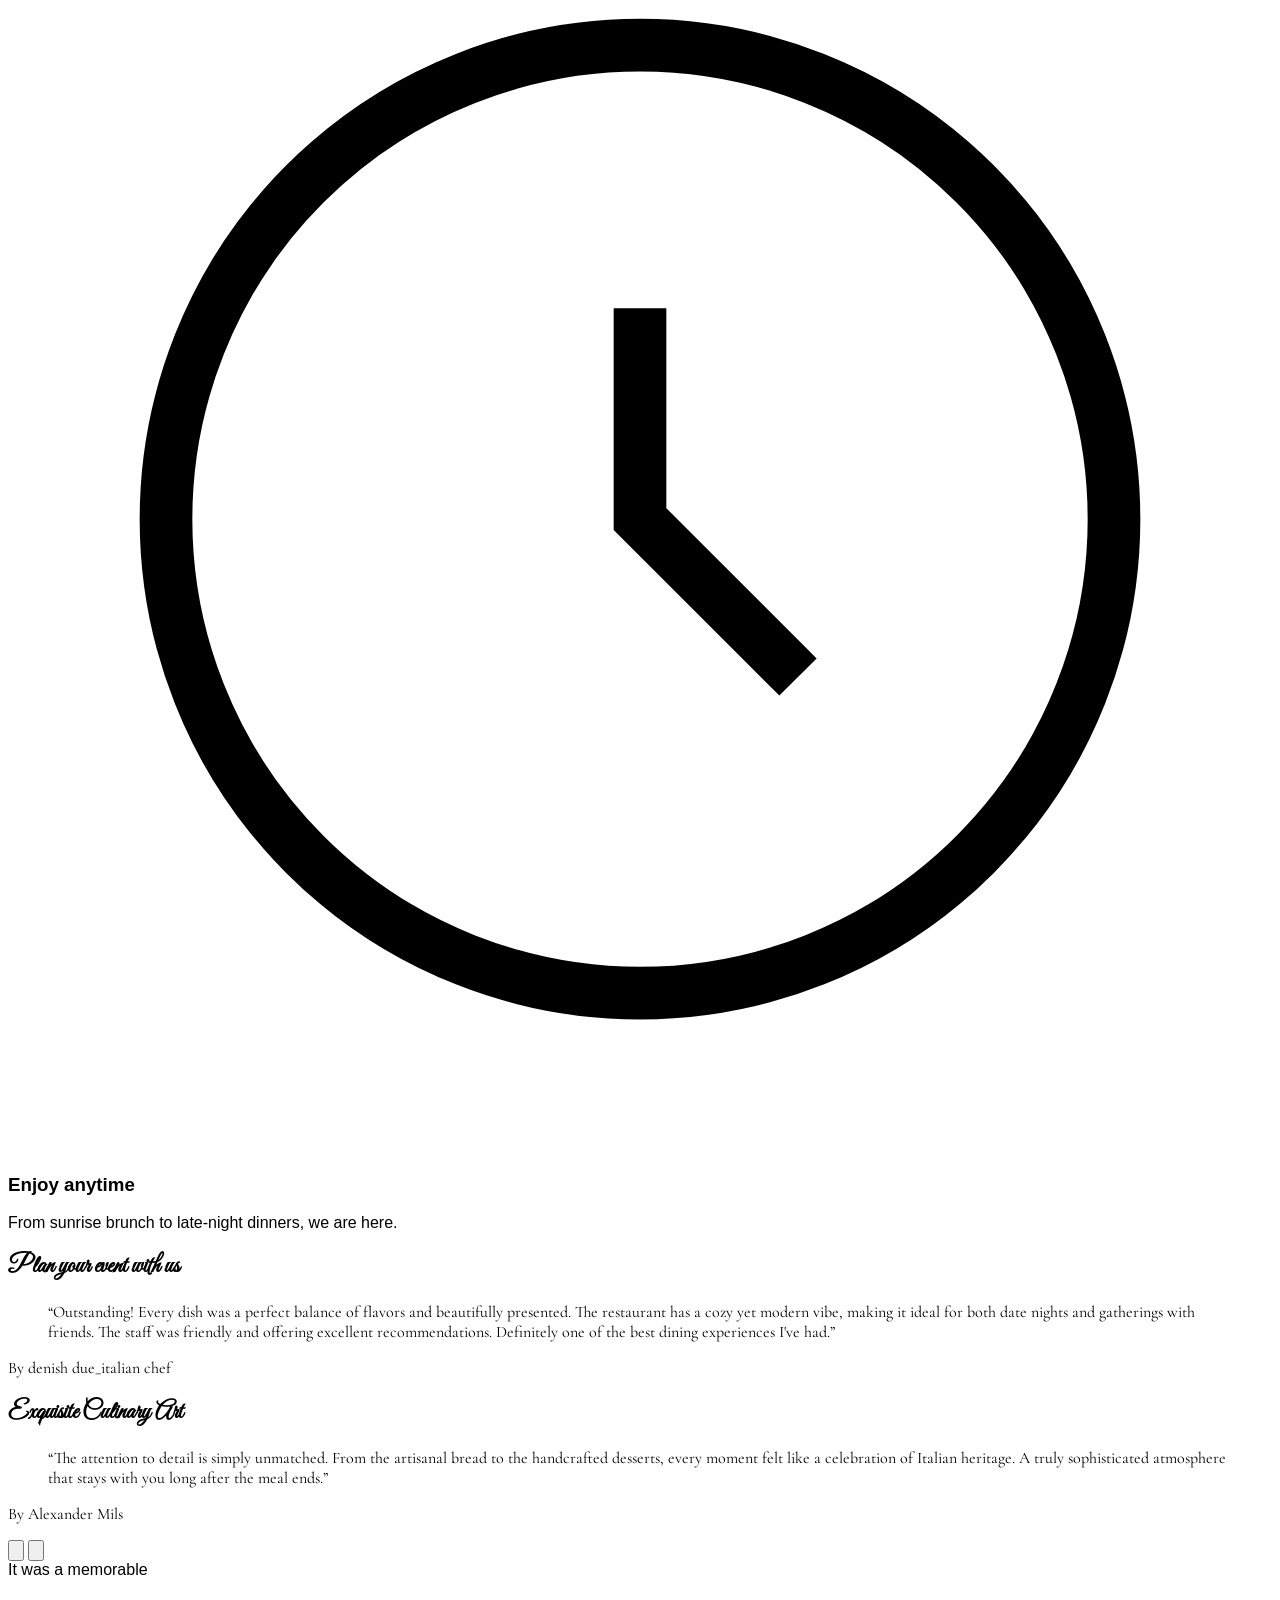
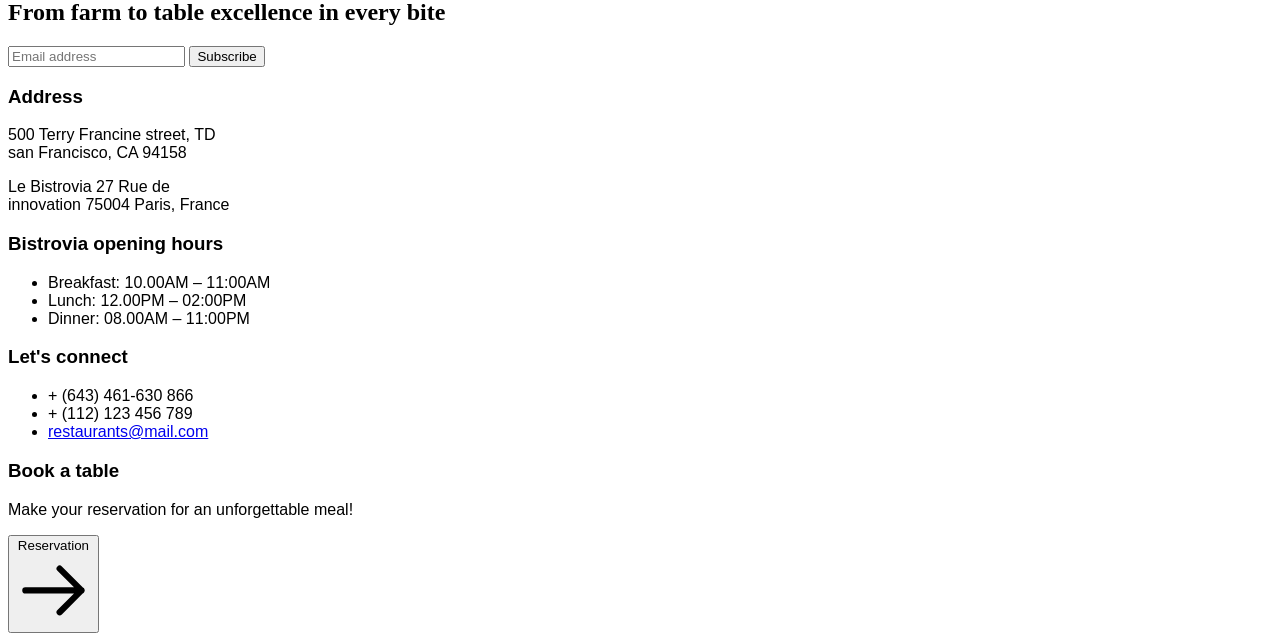
==== commit 84a6a3d5: "Update about.html" ====
--- a/about.html
+++ b/about.html
@@ -60,7 +60,7 @@
                       </div>
           
                       <div class="md:hidden font-serif text-[#FFD99F] text-xl font-bold">
-                          BISTROVIA
+                          Caravan
                       </div>
           
                       <div class="flex items-center gap-6">
@@ -356,7 +356,7 @@
             
             <div class="w-full lg:w-auto min-w-[320px] md:min-w-[450px] flex items-center border border-[#001524] rounded-full px-6 py-4 focus-within:ring-1 focus-within:ring-[#001524]">
                 <input type="email" placeholder="Email address" class="bg-transparent flex-grow outline-none text-sm placeholder-[#001524]/50" />
-                <button class="text-sm font-bold uppercase tracking-wider ml-4 whitespace-nowrap">Subscribe now</button>
+                <button class="text-sm font-bold uppercase tracking-wider ml-4 whitespace-nowrap">Subscribe</button>
             </div>
         </div>
   
@@ -457,4 +457,4 @@
 </script>
 <script src="script.js"></script>
 </body>
-</html>+</html>
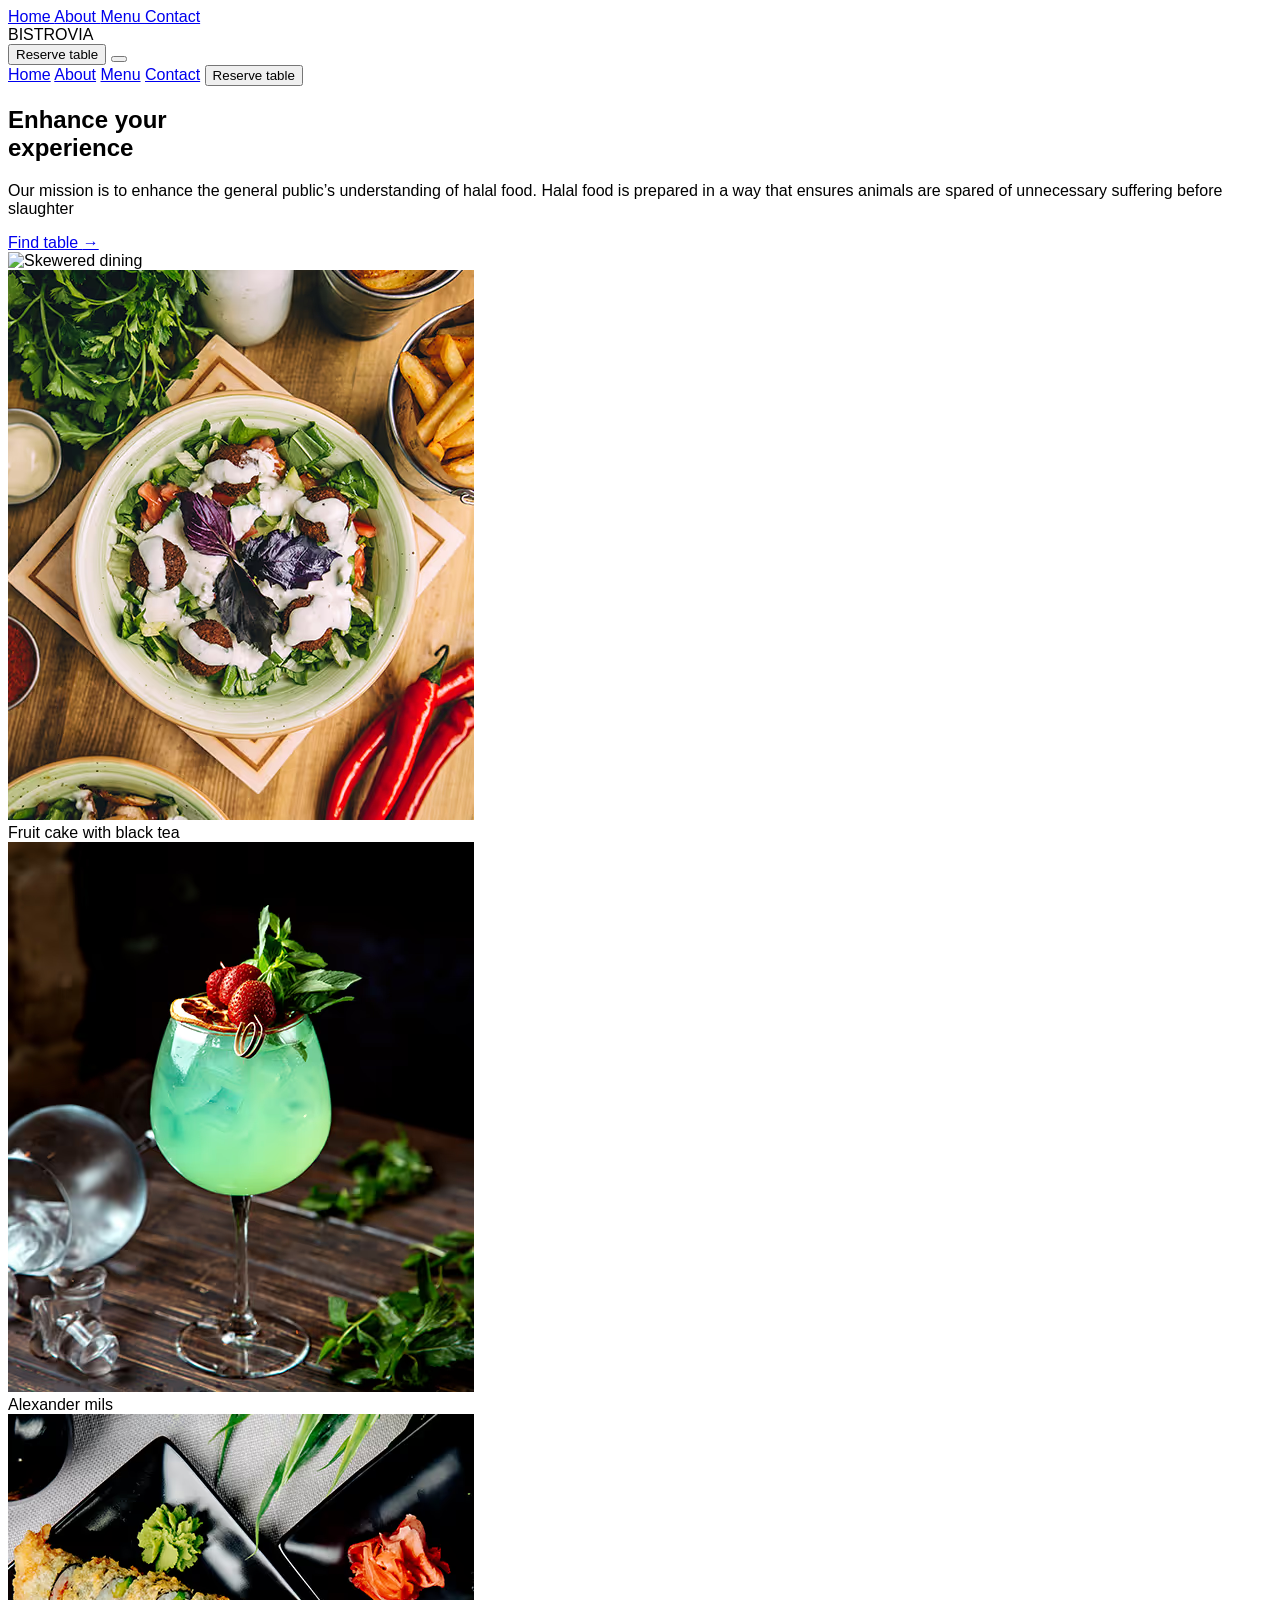
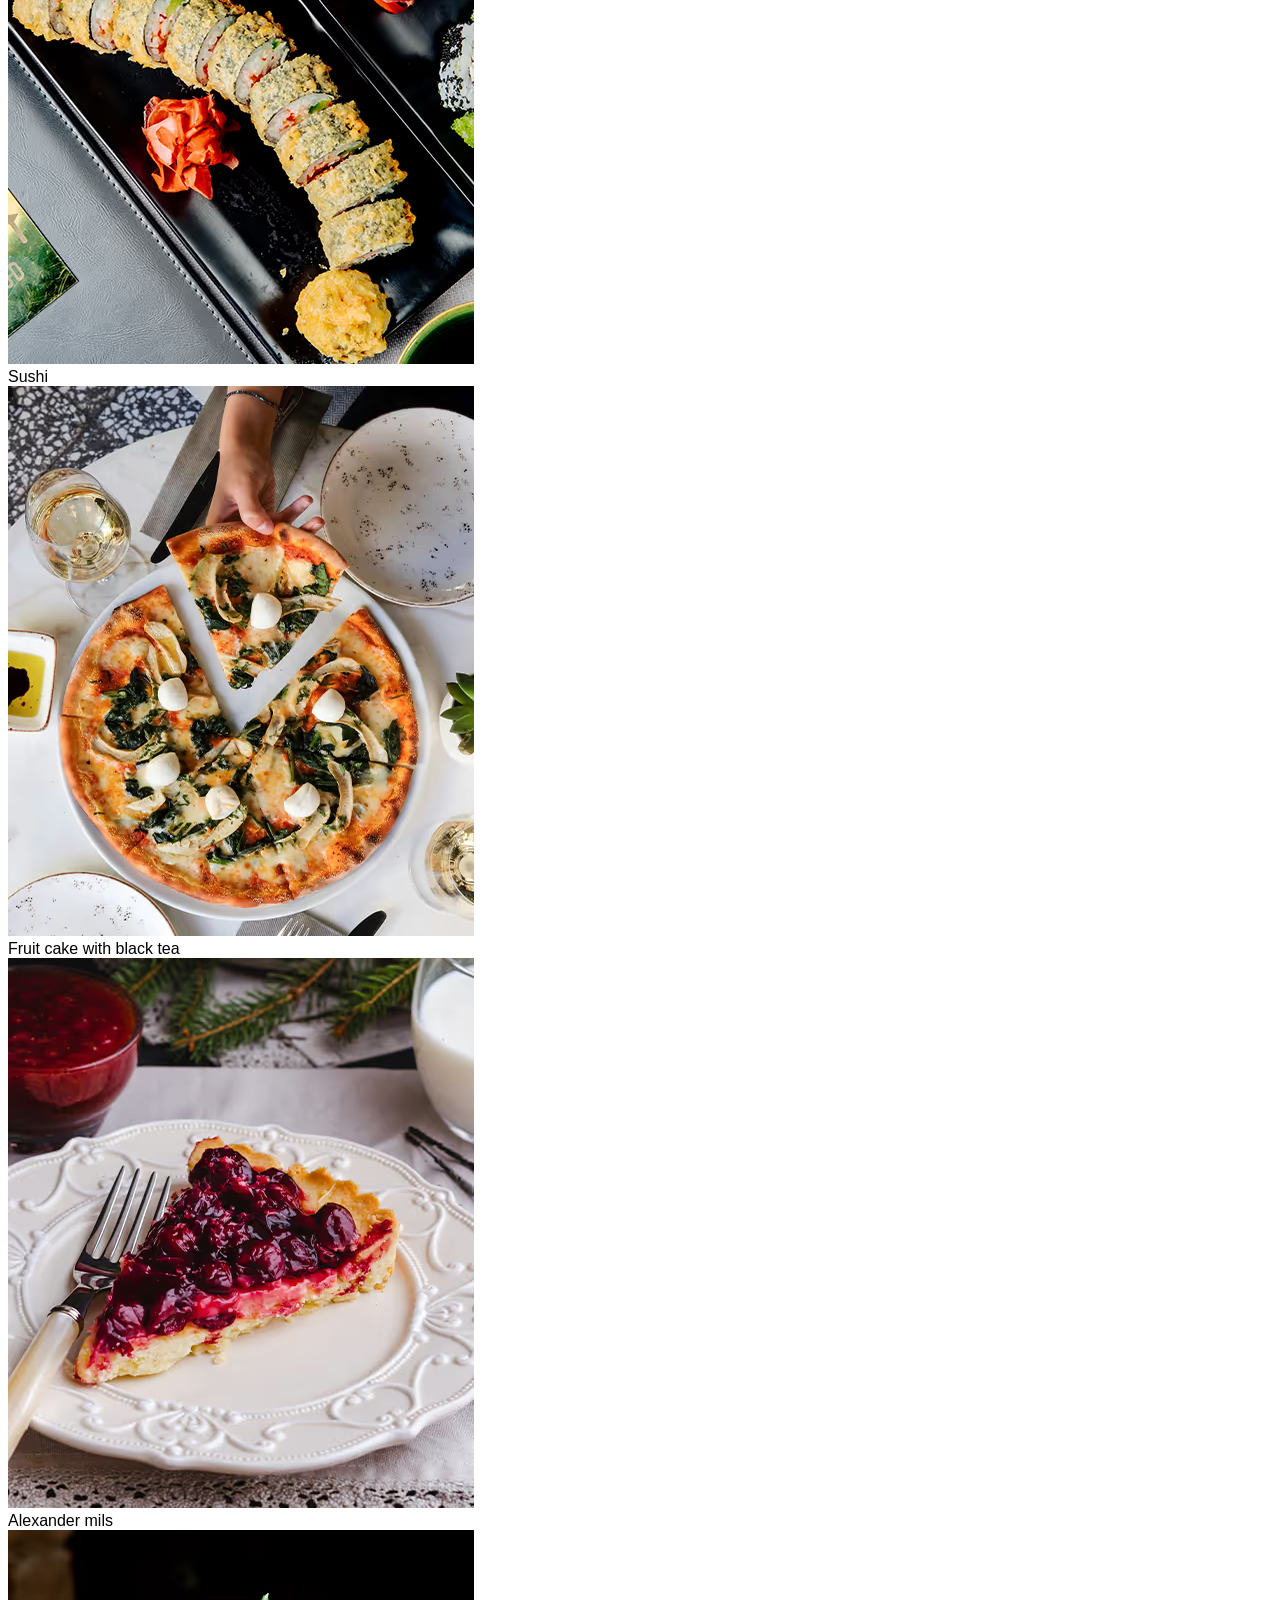
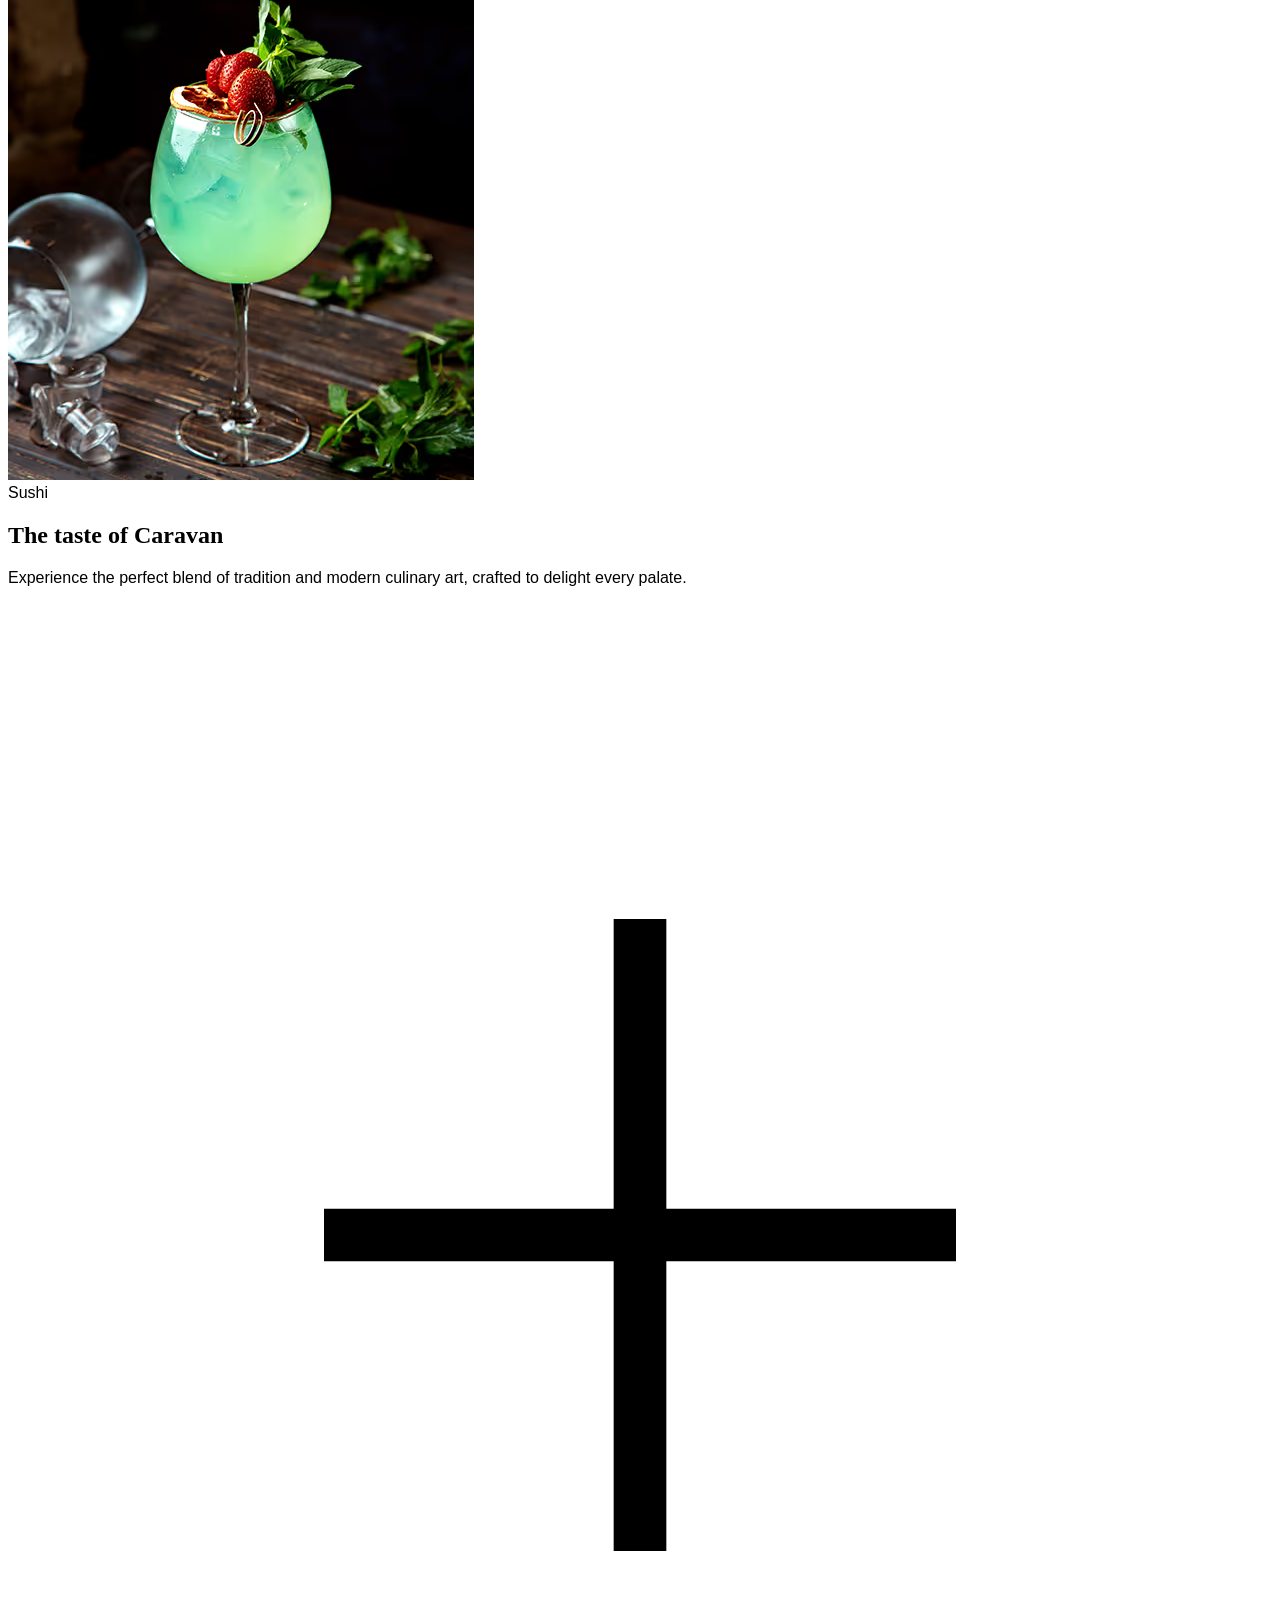
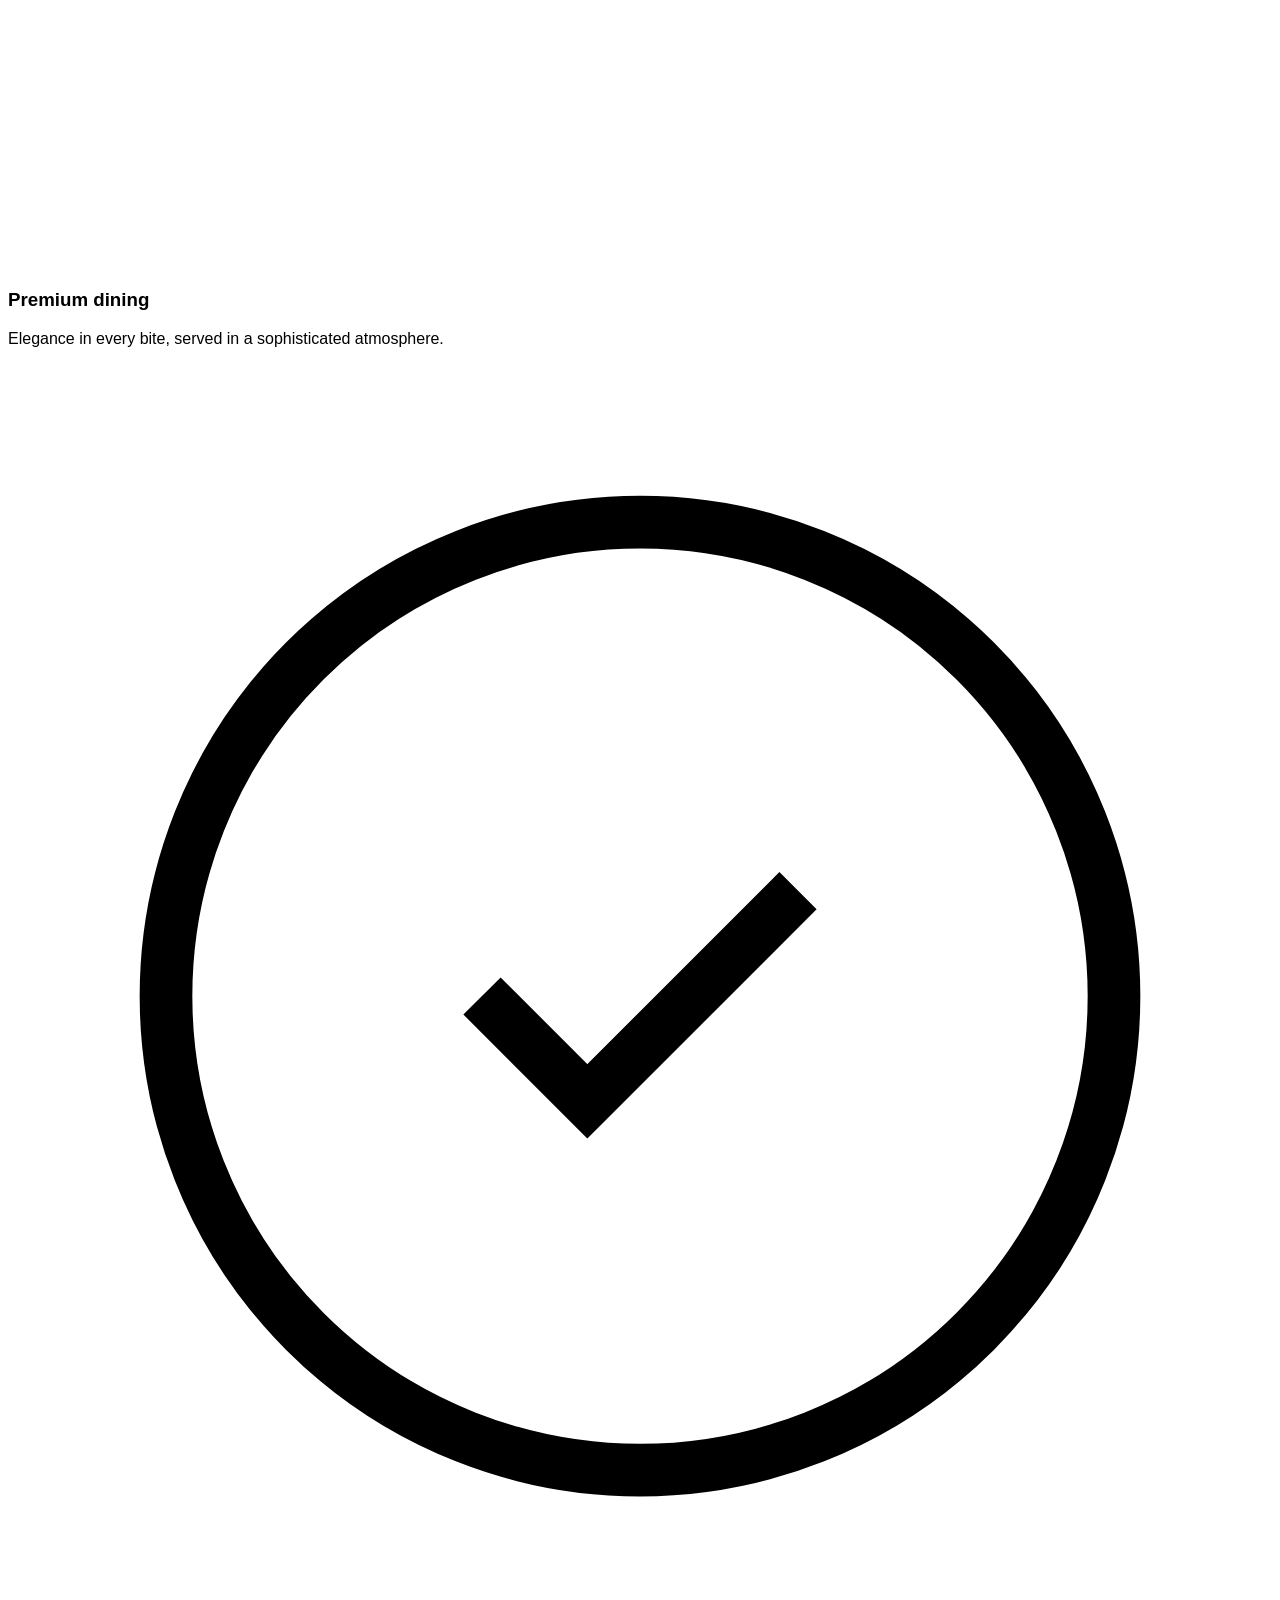
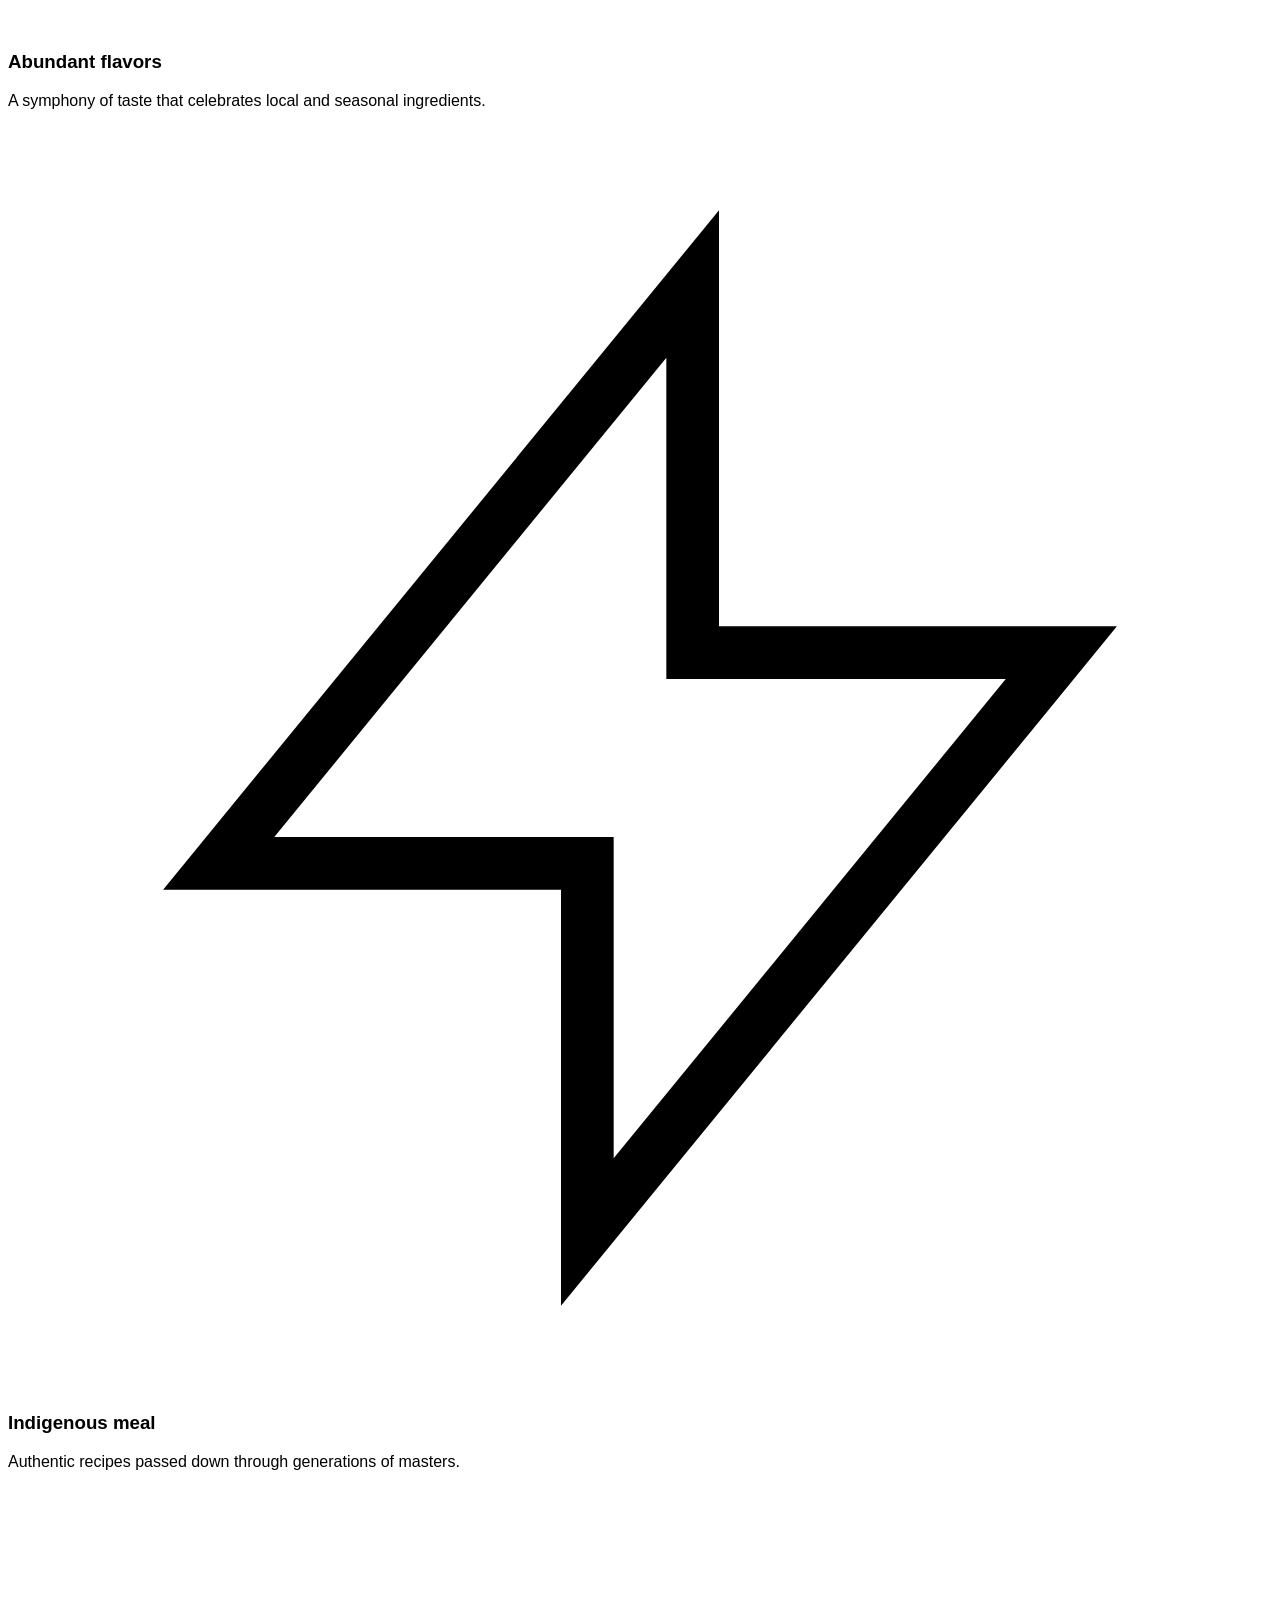
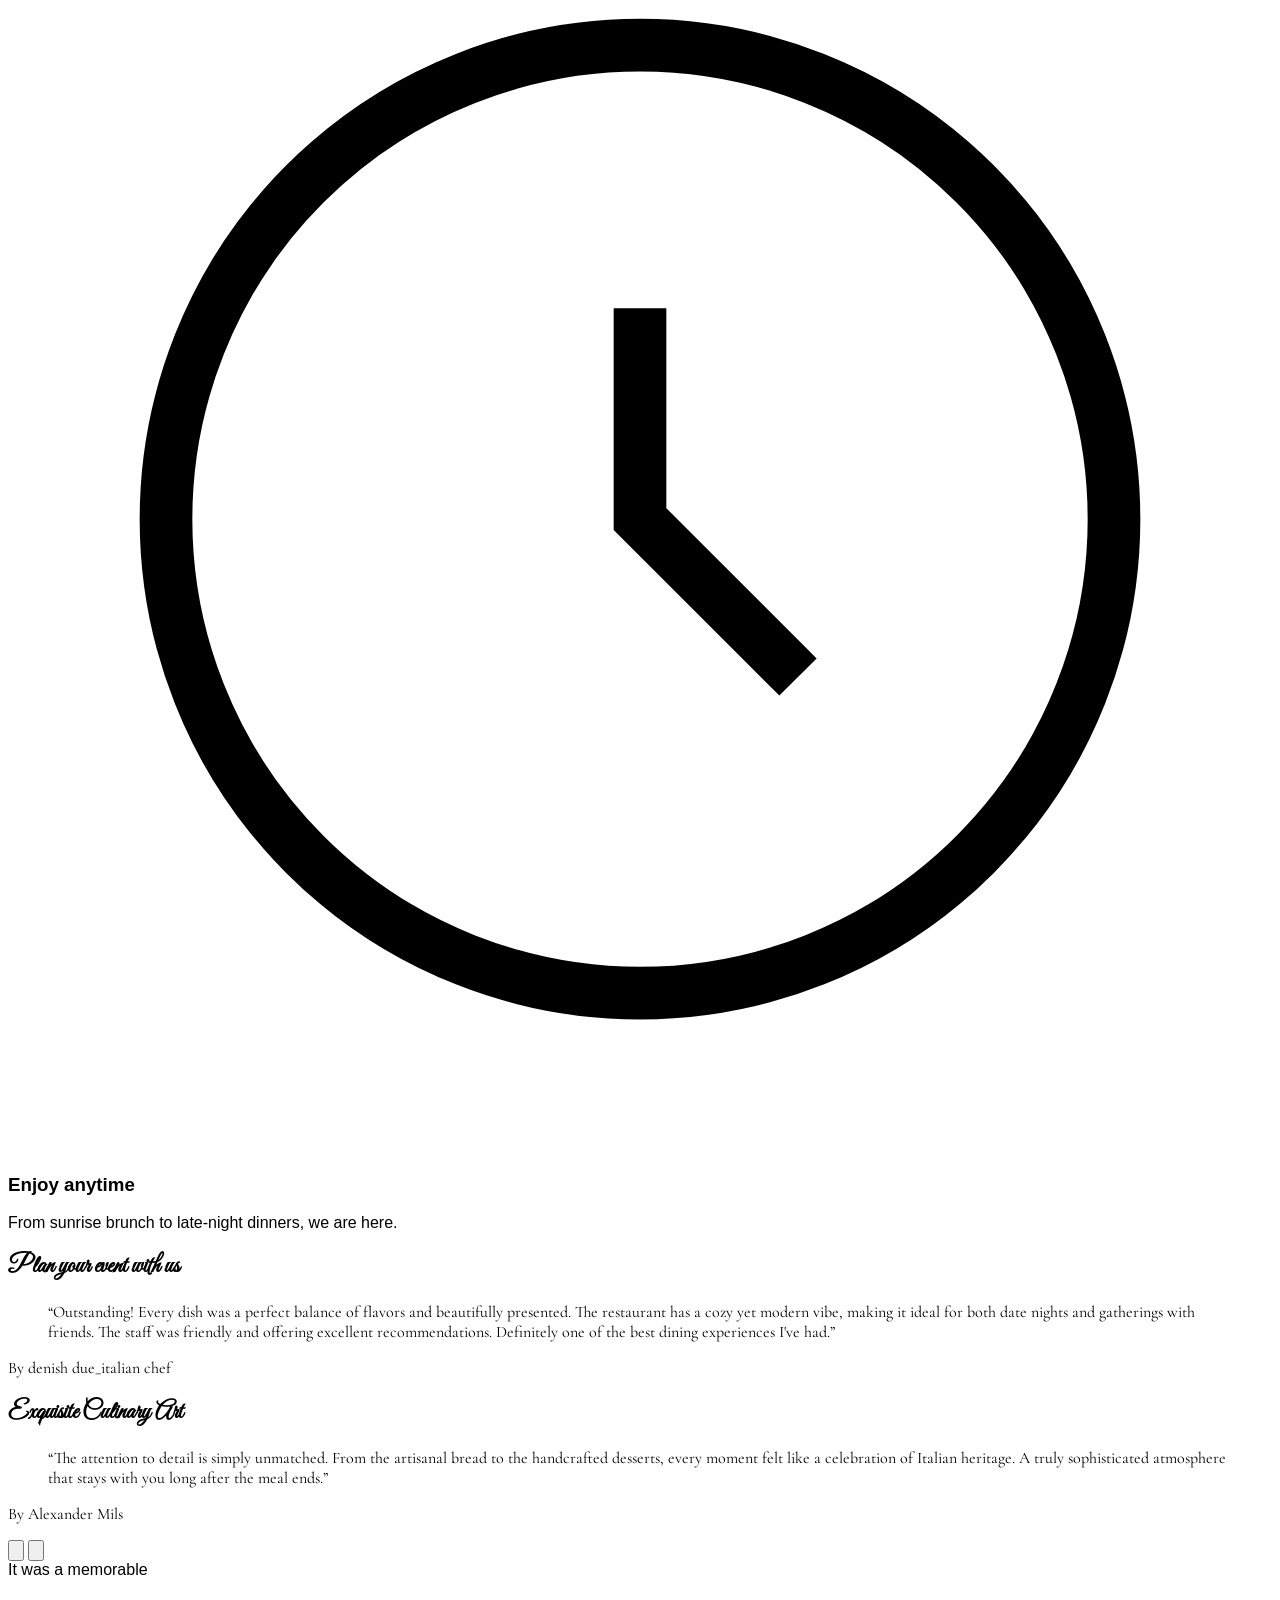
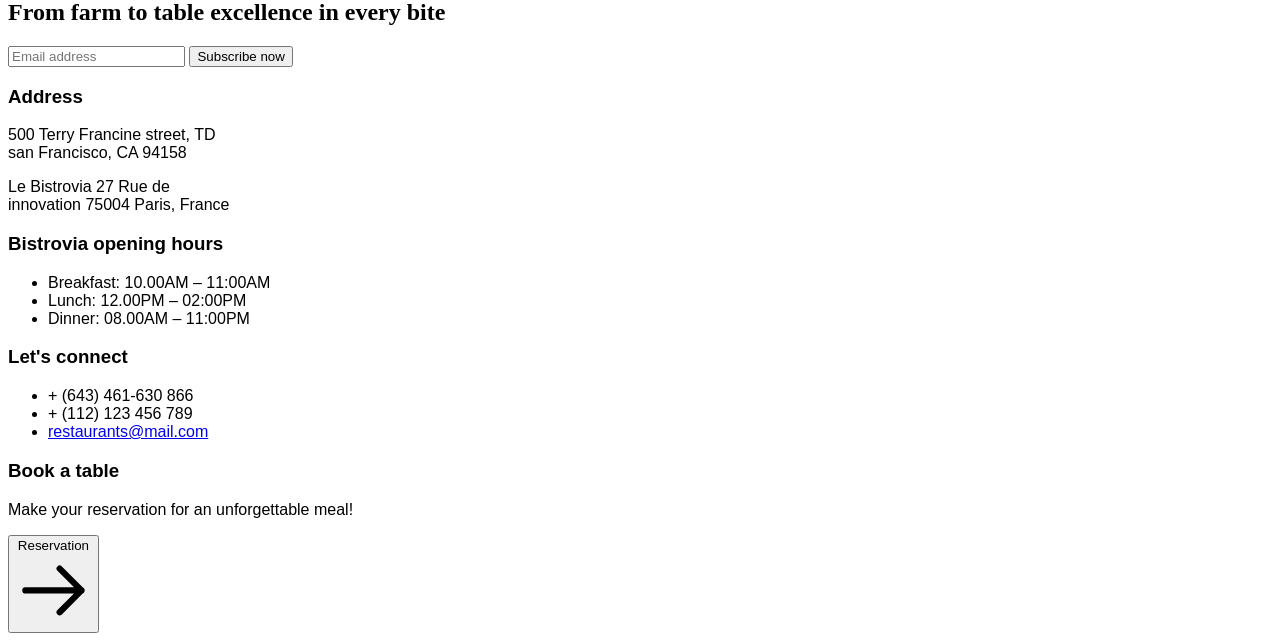
==== commit 7c4b31b8: "Add files via upload" ====
--- a/about.html
+++ b/about.html
@@ -60,7 +60,7 @@
                       </div>
           
                       <div class="md:hidden font-serif text-[#FFD99F] text-xl font-bold">
-                          Caravan
+                          BISTROVIA
                       </div>
           
                       <div class="flex items-center gap-6">
@@ -101,10 +101,7 @@
                   </h1>
                   
                   <p class="text-base sm:text-lg md:text-xl leading-relaxed font-light opacity-0 animate-reveal delay-100 max-w-xl text-[#E8E5D1]/80">
-                    We are dedicated to crafting memorable dining experiences that indulge the 
-                    senses and delight the palate. Explore our restaurant, which blends rustic charm, 
-                    modern elegance with a passion for Italian cuisine, fusion flavors. 
-                  </p>
+                    Our mission is to enhance the general public’s understanding of halal food. Halal food is prepared in a way that ensures animals are spared of unnecessary suffering before slaughter </p>
             
                   <div class="pt-4 md:pt-6 opacity-0 animate-reveal delay-200">
                     <a href="#" class="group inline-flex items-center gap-4 md:gap-6 px-8 md:px-10 py-3 md:py-4 border border-[#C5A87F]/40 rounded-full text-[10px] md:text-xs font-medium tracking-[0.2em] uppercase hover:bg-[#C5A87F] hover:text-[#132418] transition-all duration-500 whitespace-nowrap">
@@ -356,7 +353,7 @@
             
             <div class="w-full lg:w-auto min-w-[320px] md:min-w-[450px] flex items-center border border-[#001524] rounded-full px-6 py-4 focus-within:ring-1 focus-within:ring-[#001524]">
                 <input type="email" placeholder="Email address" class="bg-transparent flex-grow outline-none text-sm placeholder-[#001524]/50" />
-                <button class="text-sm font-bold uppercase tracking-wider ml-4 whitespace-nowrap">Subscribe</button>
+                <button class="text-sm font-bold uppercase tracking-wider ml-4 whitespace-nowrap">Subscribe now</button>
             </div>
         </div>
   
@@ -457,4 +454,4 @@
 </script>
 <script src="script.js"></script>
 </body>
-</html>
+</html>
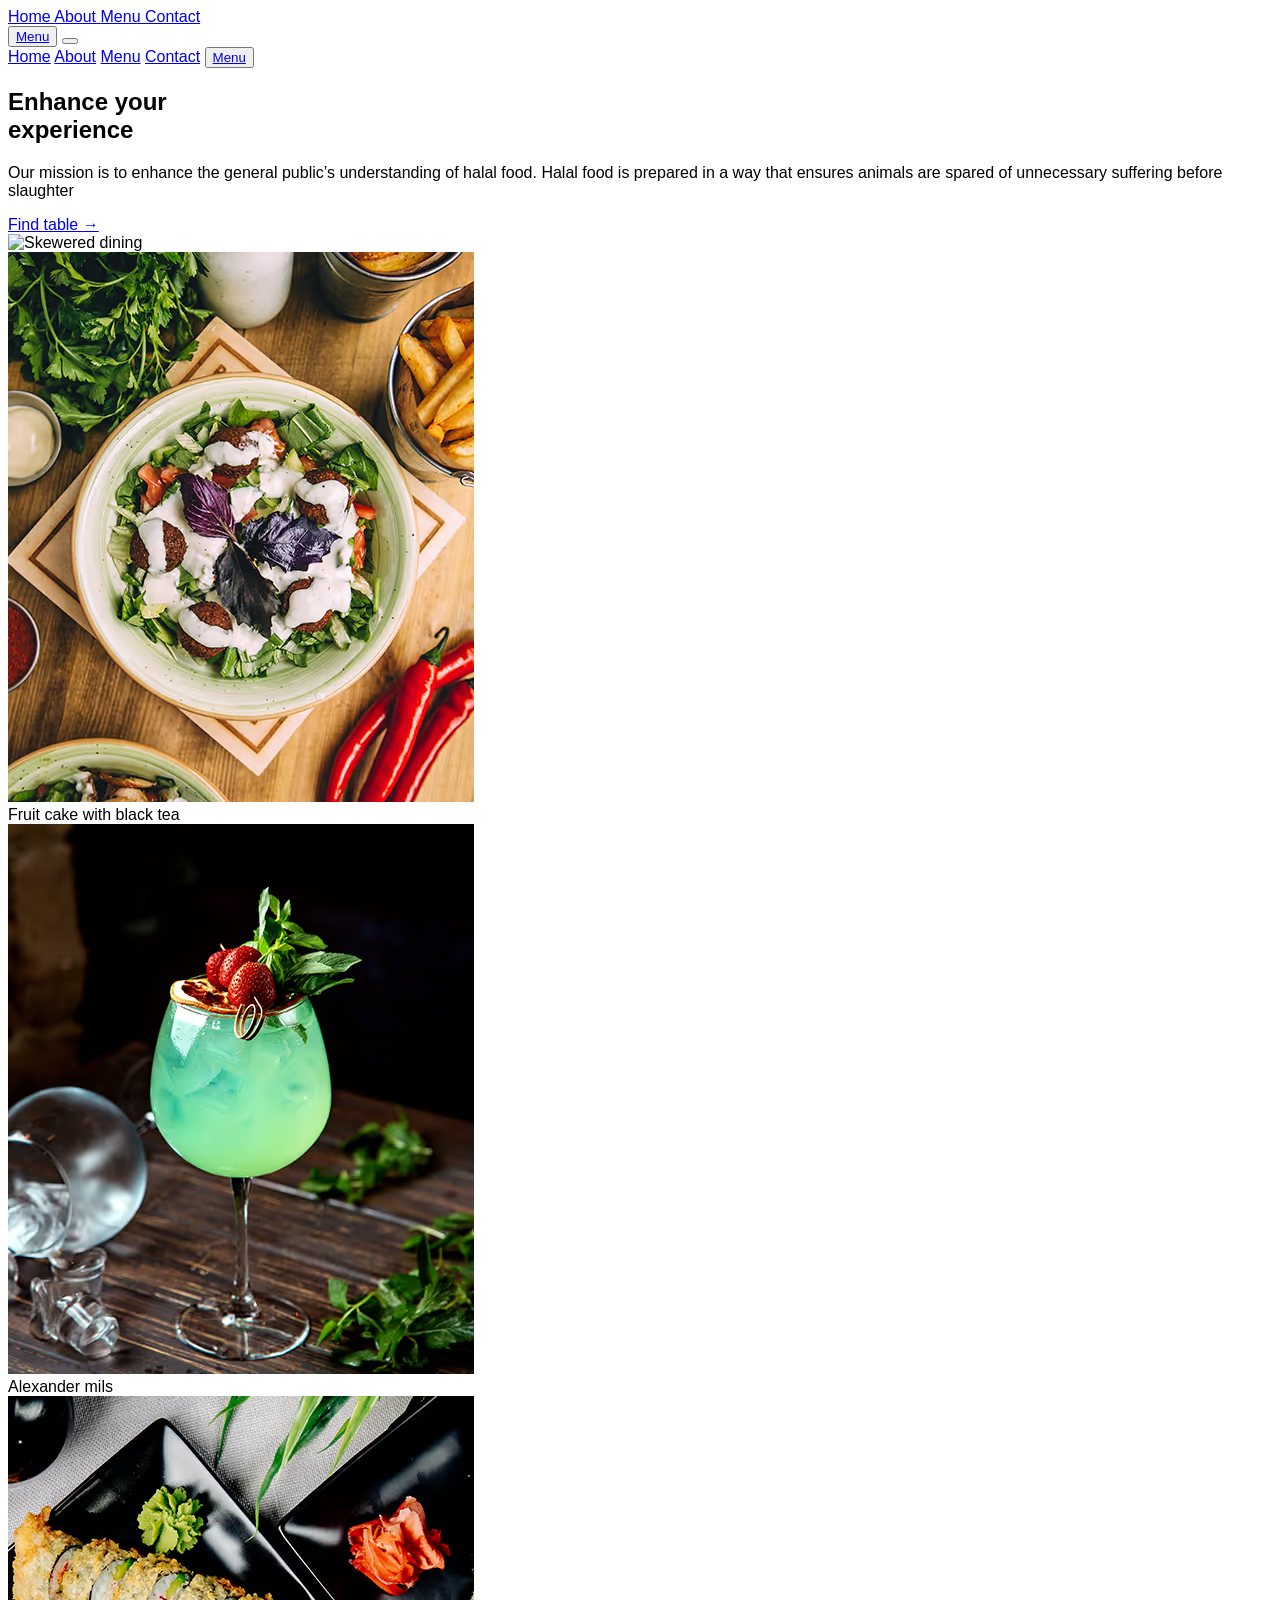
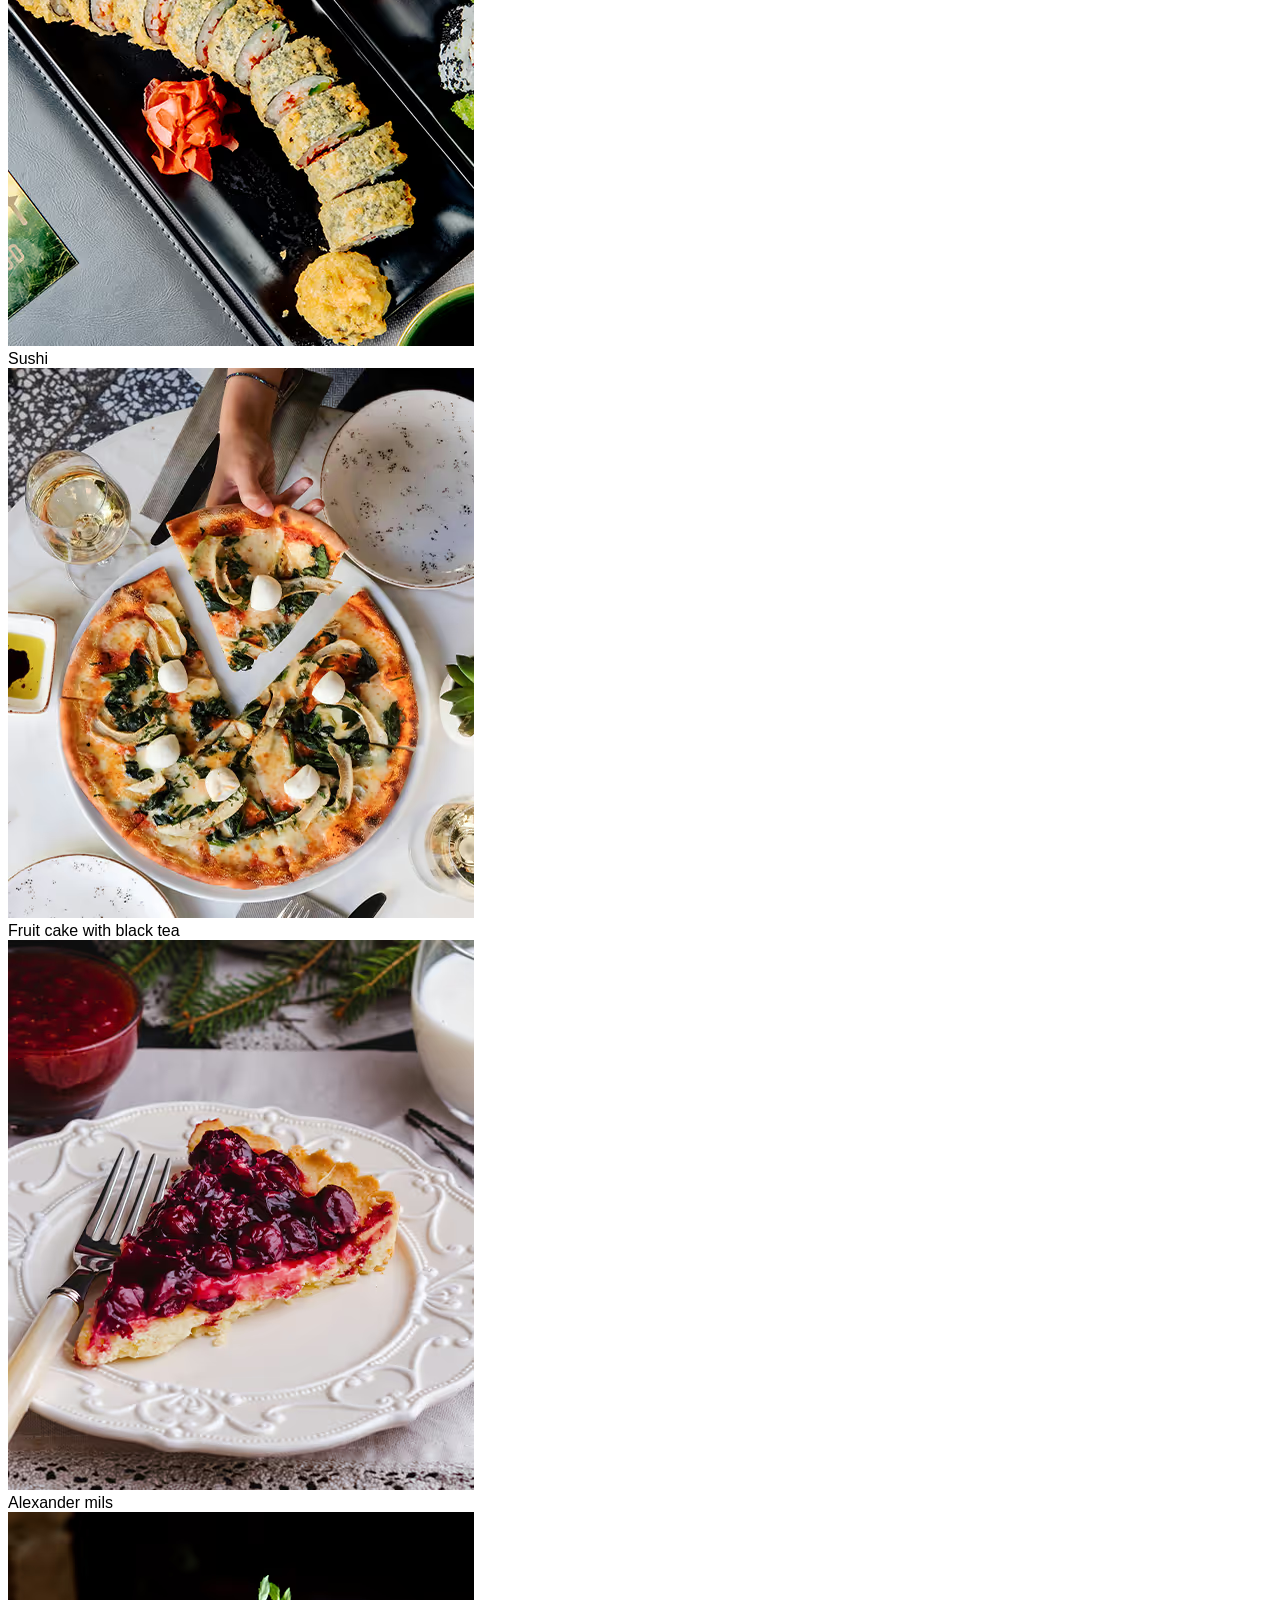
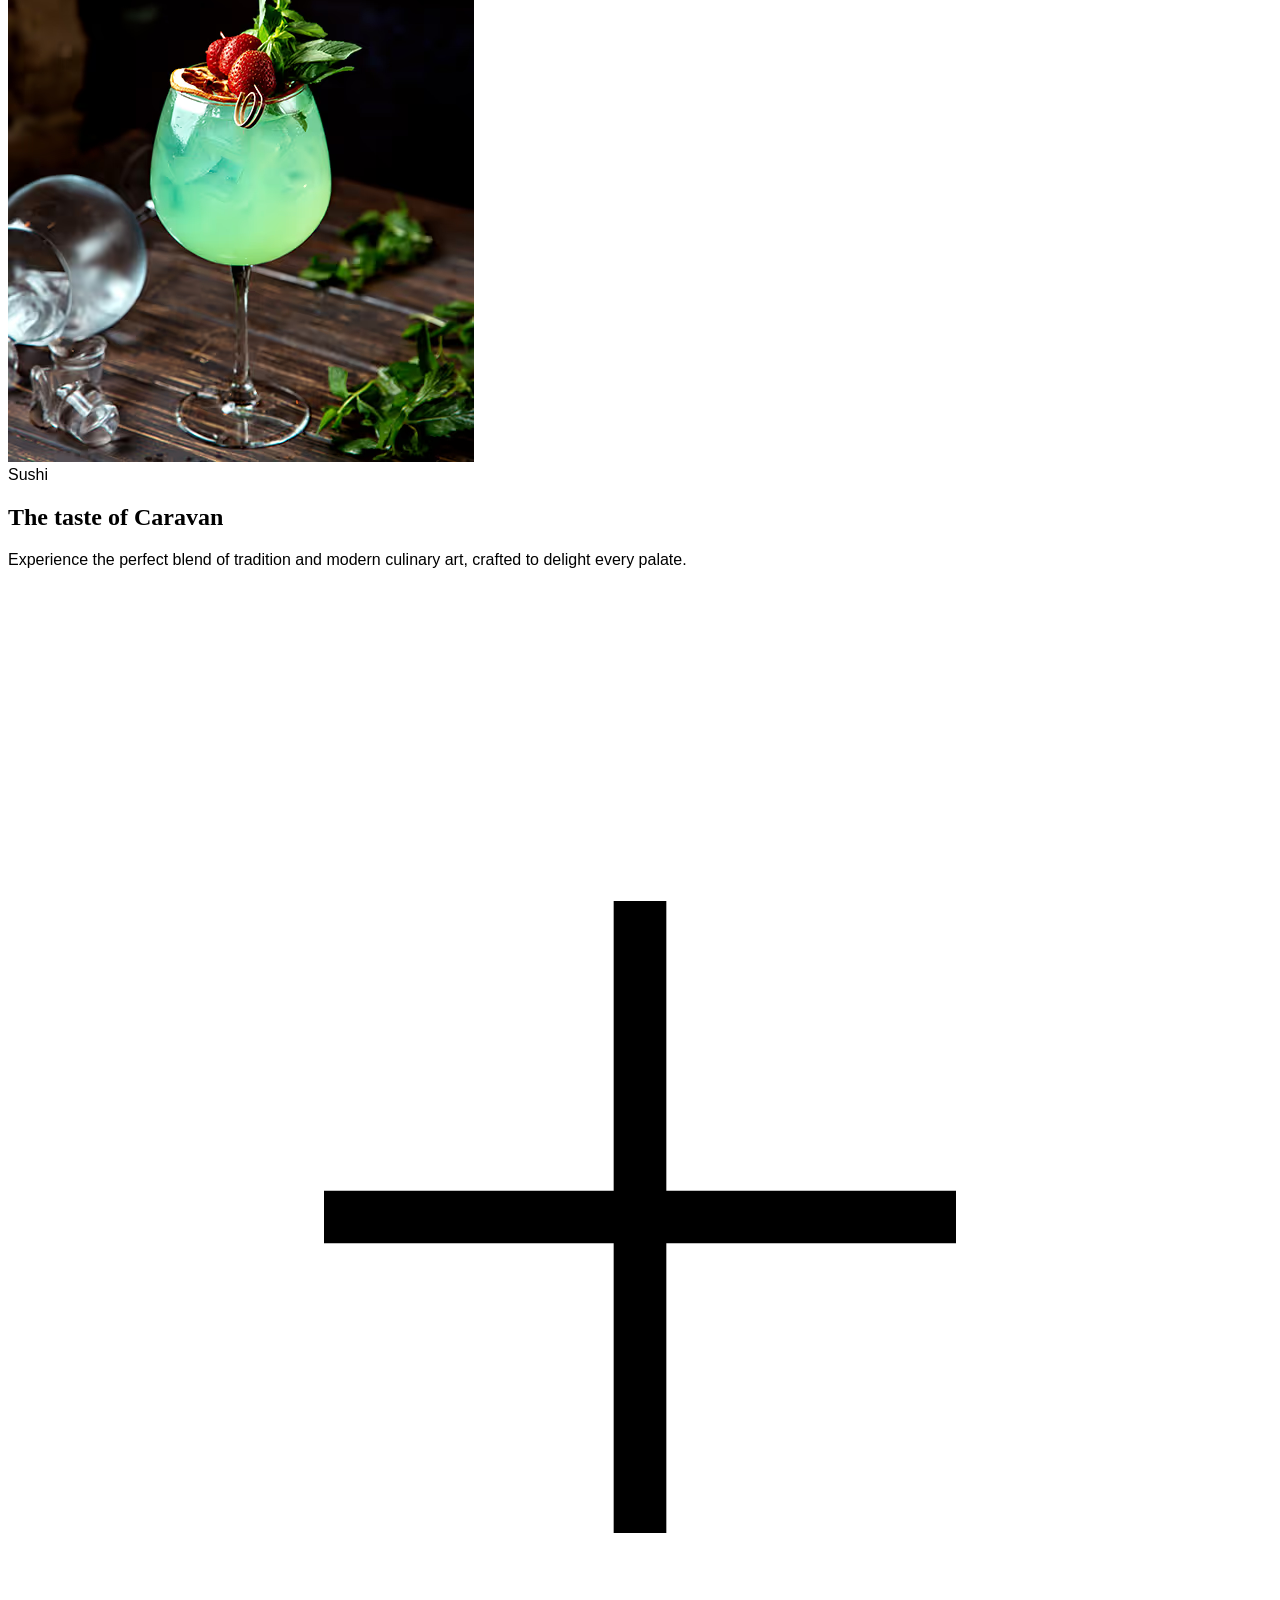
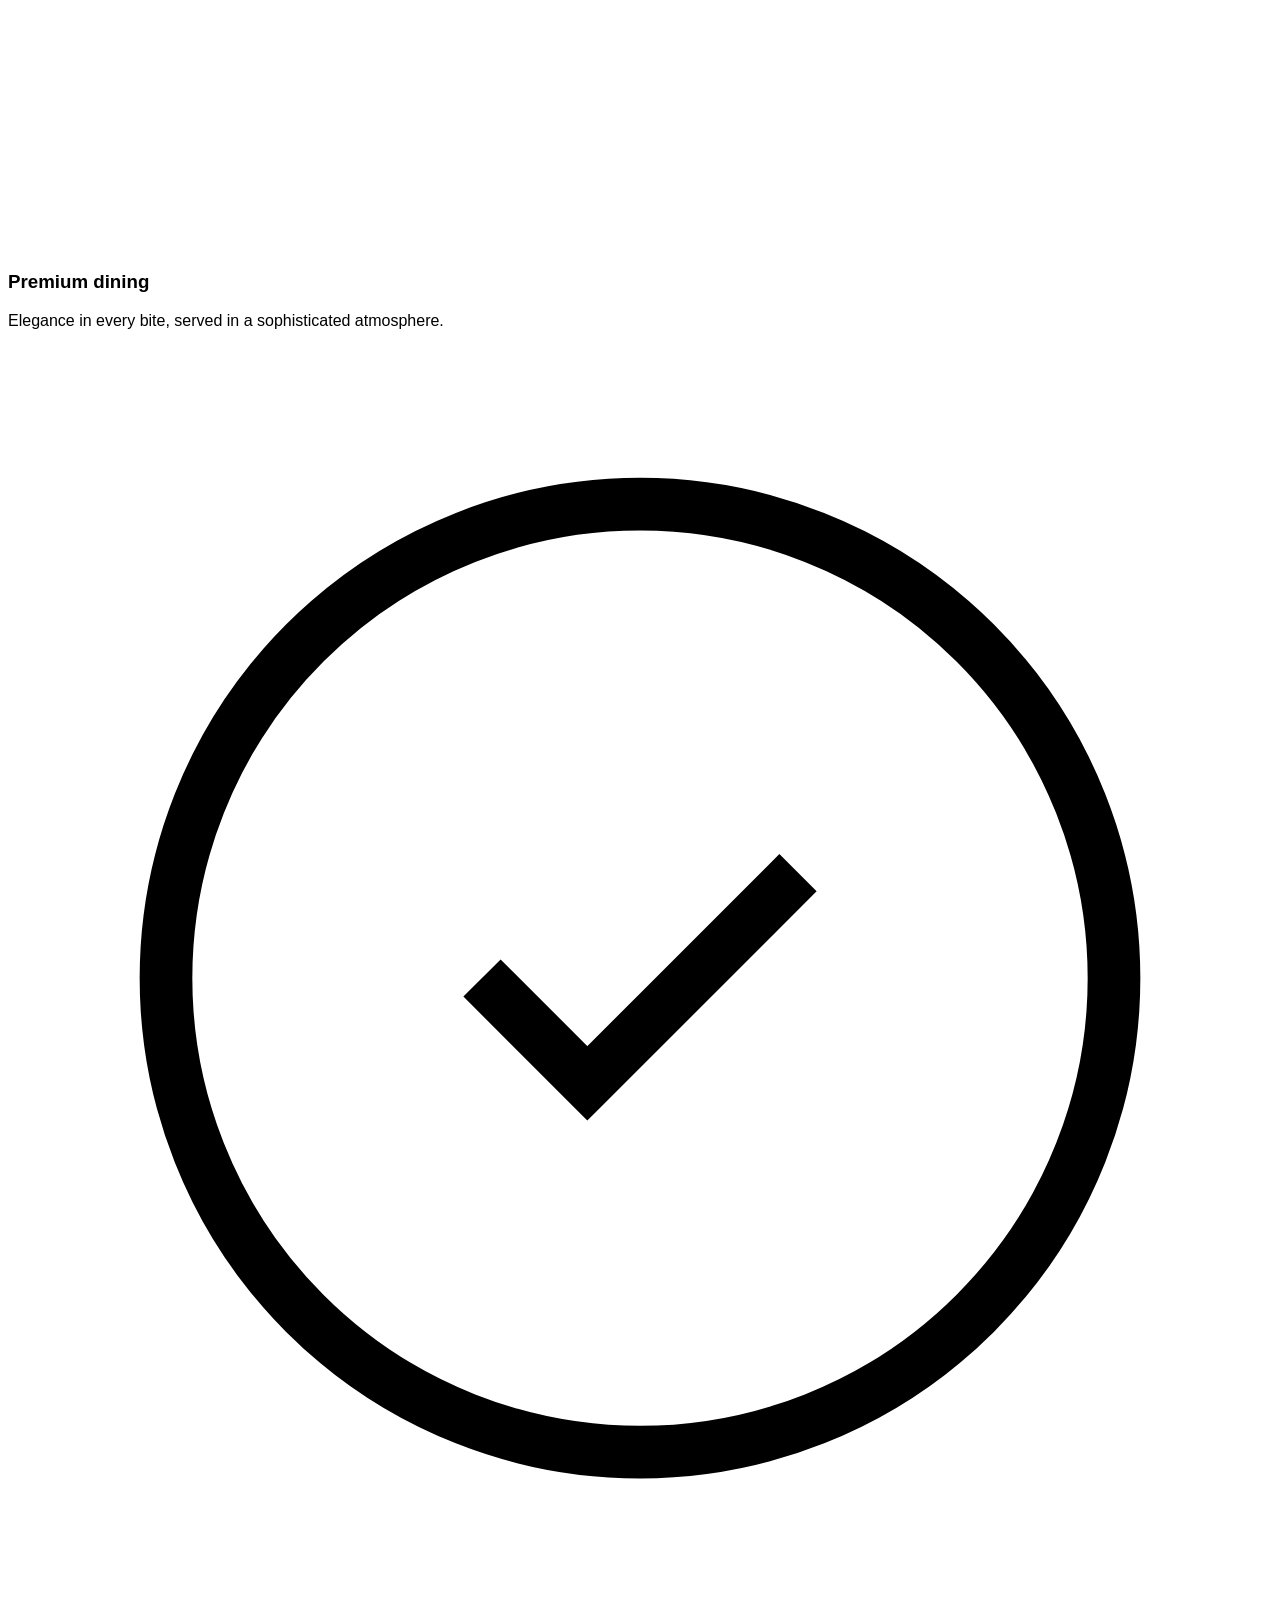
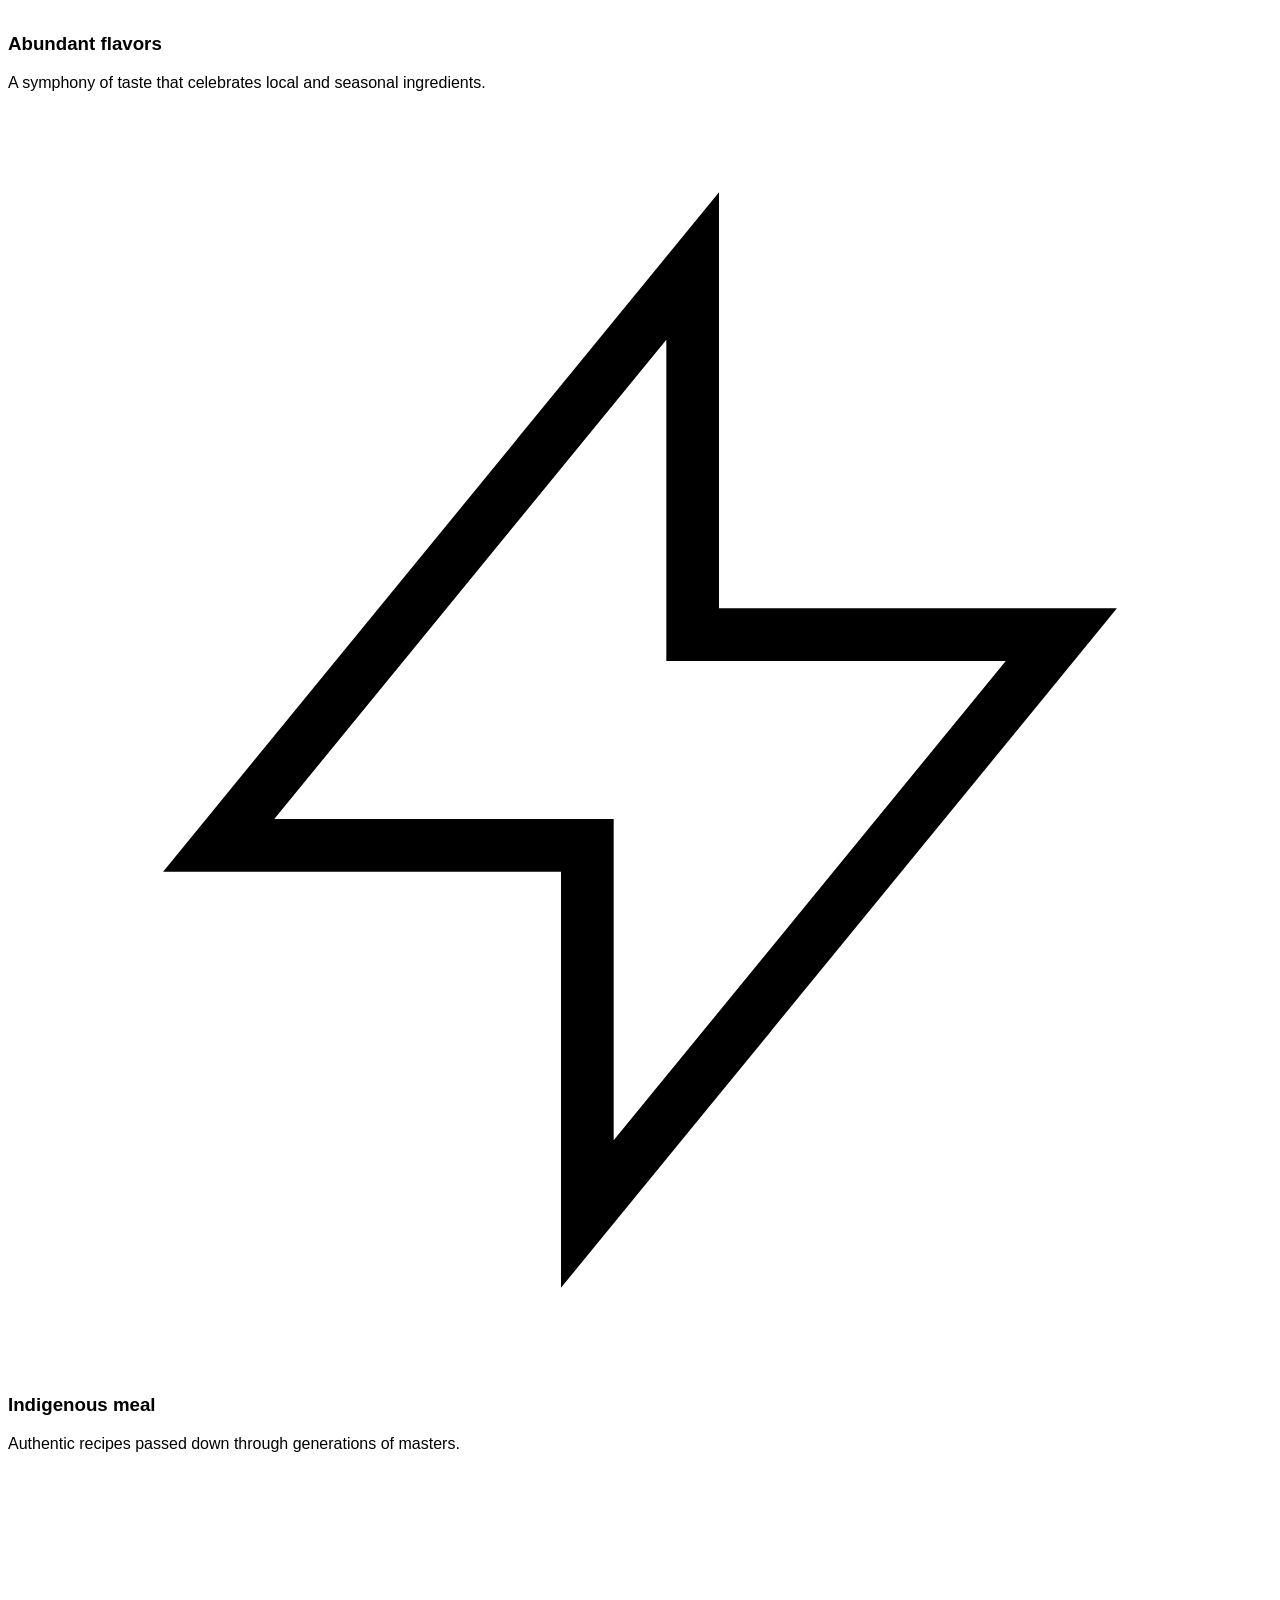
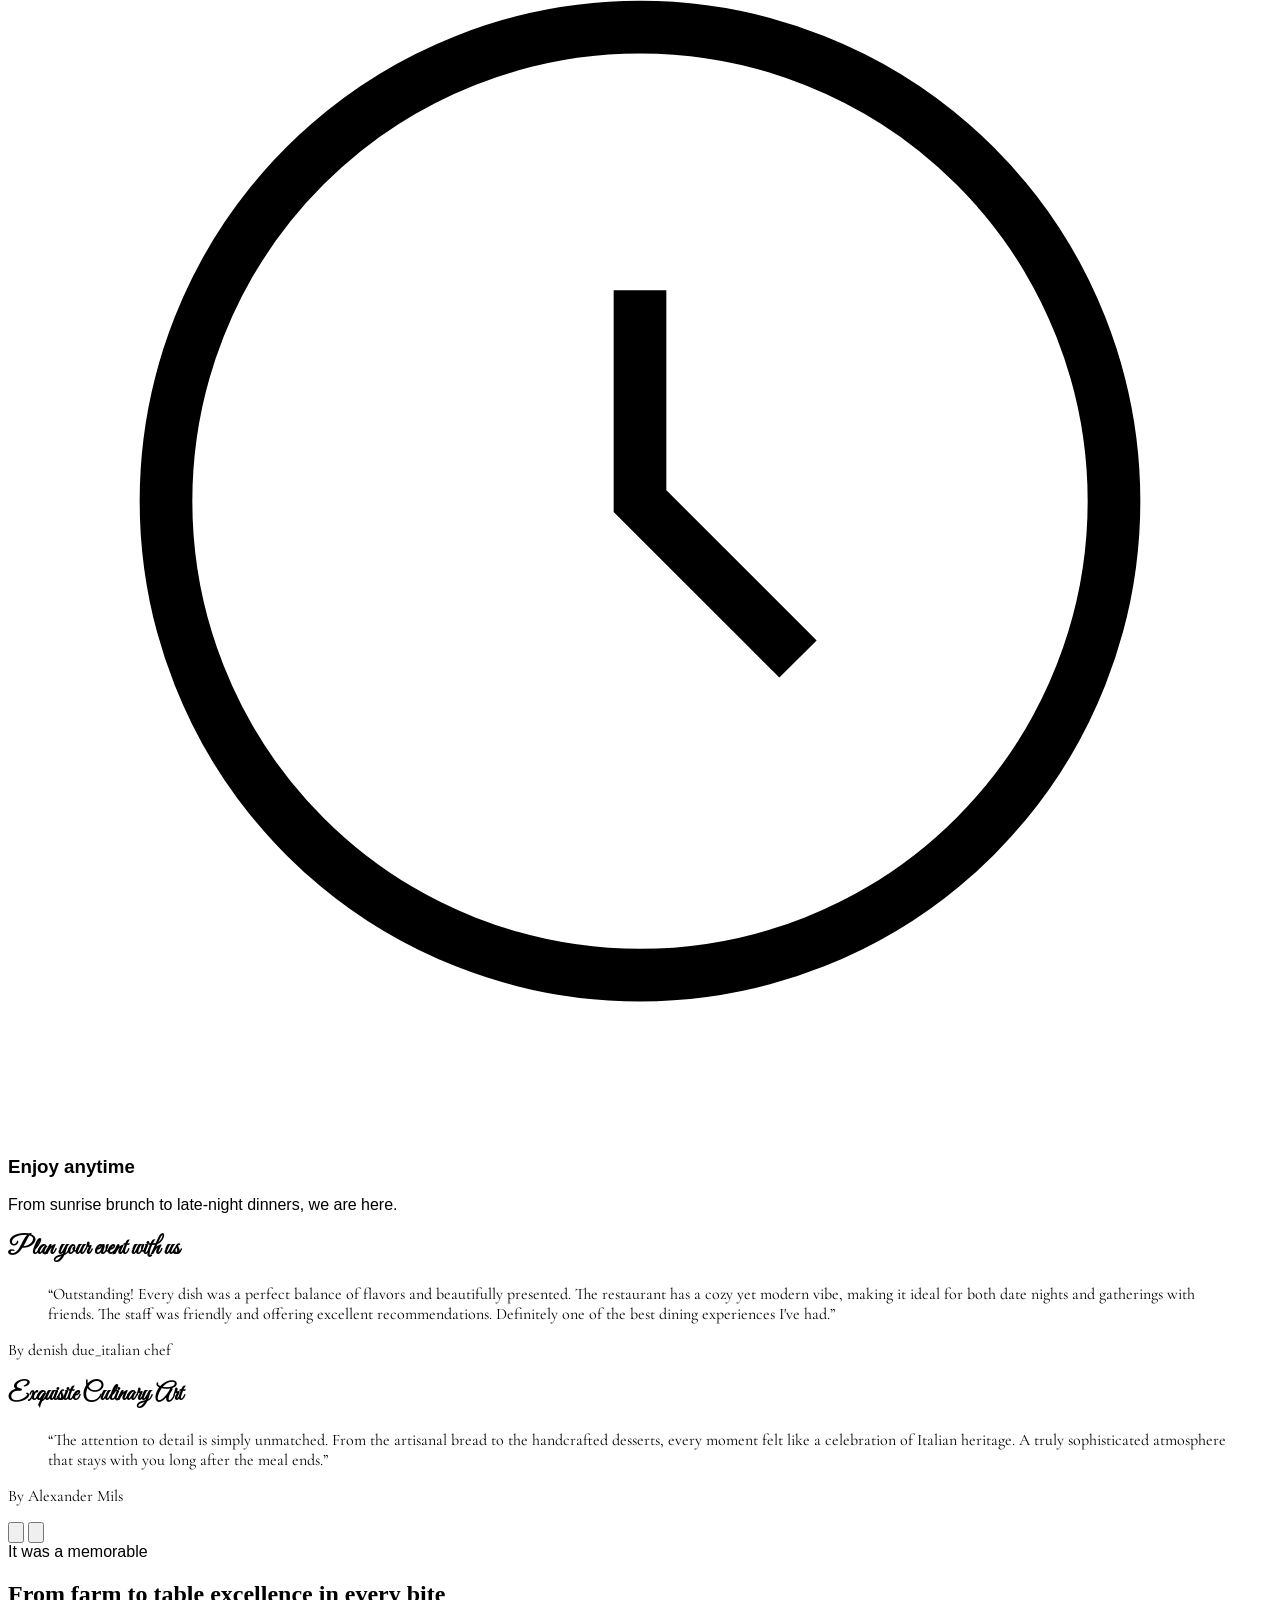
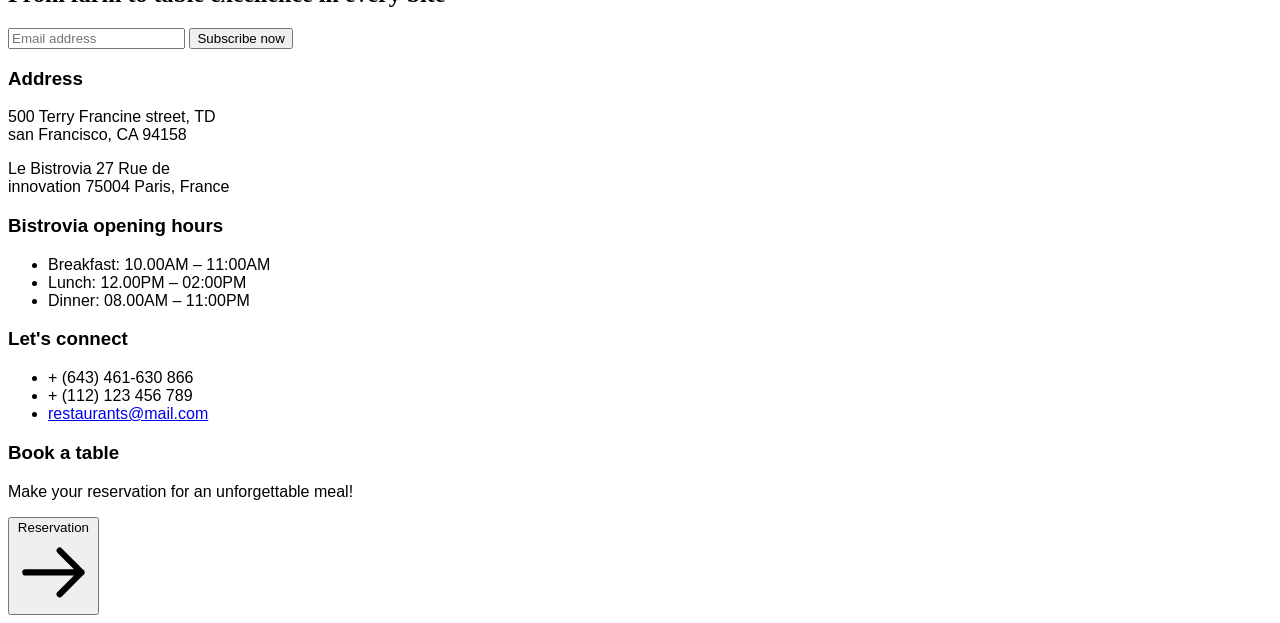
==== commit fa2fcdd3: "Add files via upload" ====
--- a/about.html
+++ b/about.html
@@ -31,7 +31,7 @@
               .delay-300 { animation-delay: 0.6s; }
             </style>
             
-            <nav class="relative z-50 transition-all duration-1000 ease-out">
+            <nav class="relative text-white z-50 transition-all duration-1000 ease-out">
               <div class="h-[10vh] flex justify-center items-end relative">
                   <div class="absolute h-[1px] w-[91.99%] bg-[#FFD99F] opacity-30"></div>
                   <div class="absolute h-[1px] w-[93.5%] bg-[#FFD99F]"></div>
@@ -60,12 +60,12 @@
                       </div>
           
                       <div class="md:hidden font-serif text-[#FFD99F] text-xl font-bold">
-                          BISTROVIA
+                          <!-- Caravan -->
                       </div>
           
                       <div class="flex items-center gap-6">
                           <button class="hidden sm:block px-6 py-2 rounded-full border border-[#FFD99F] text-[#FFD99F] hover:bg-[#FFD99F] hover:text-[#1B2D1F] transition-all duration-500 transform hover:scale-105 active:scale-95 whitespace-nowrap">
-                              Reserve table
+                              <a href="./menu.html">Menu</a>
                           </button>
           
                           <button onclick="toggleMenu()" class="md:hidden flex flex-col gap-1.5 z-[100] relative p-2">
@@ -77,13 +77,13 @@
                   </div>
               </div>
           
-              <div id="mobileMenu" class="fixed text-[#ffff] inset-0 bg-[#1B2D1F] z-[90] flex flex-col items-center justify-center gap-8 text-2xl font-serif translate-x-full transition-transform duration-500 ease-in-out">
+              <div id="mobileMenu" class="fixed inset-0 bg-[#1B2D1F] z-[90] flex flex-col items-center justify-center gap-8 text-2xl font-serif translate-x-full transition-transform duration-500 ease-in-out">
                   <a href="./index.html" class="mobile-link opacity-0 hover:text-[#FFD99F] transition-all">Home</a>
                   <a href="./about.html" class="mobile-link opacity-0 hover:text-[#FFD99F] transition-all">About</a>
                   <a href="./menu.html" class="mobile-link opacity-0 hover:text-[#FFD99F] transition-all">Menu</a>
                   <a href="./contact.html" class="mobile-link opacity-0 hover:text-[#FFD99F] transition-all">Contact</a>
                   <button class="mt-4 px-8 py-3 rounded-full border border-[#FFD99F] text-[#FFD99F] mobile-link opacity-0">
-                      Reserve table
+                      <a href="./menu.html">Menu</a>
                   </button>
               </div>
           </nav>
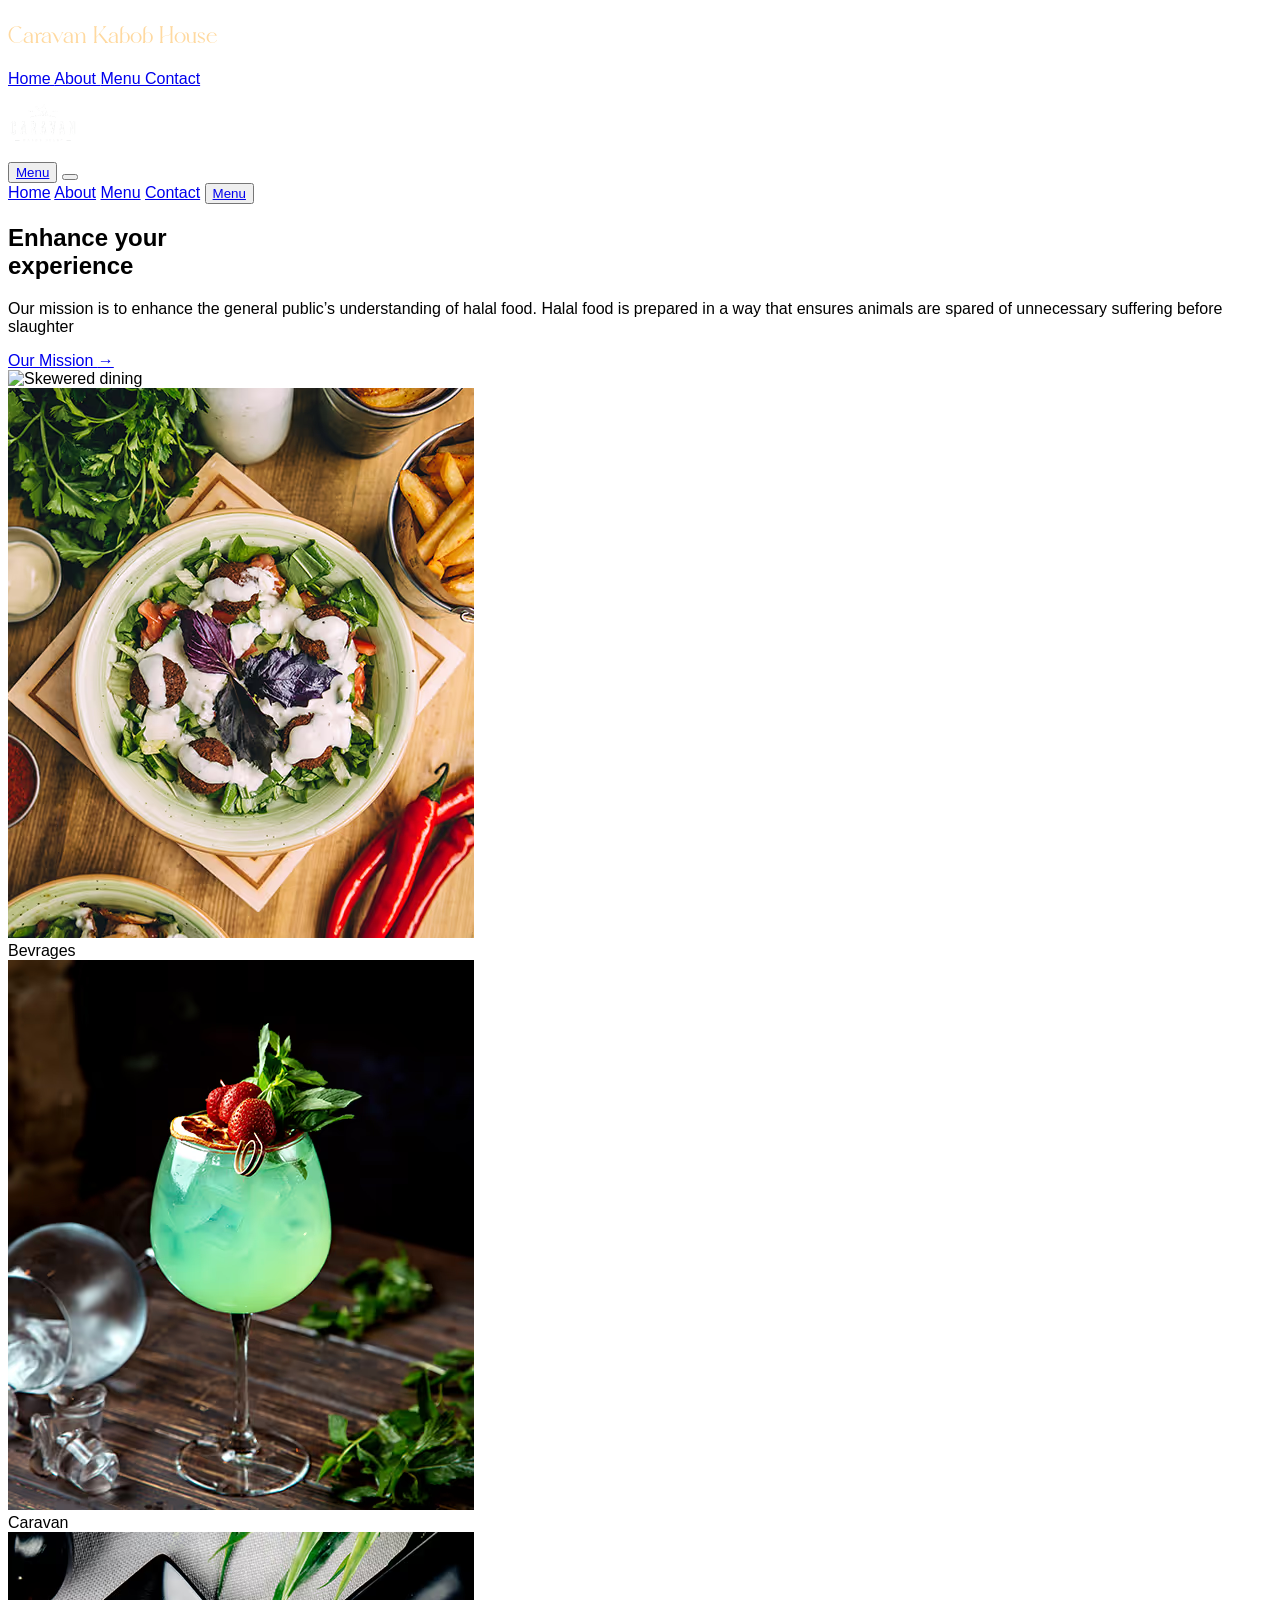
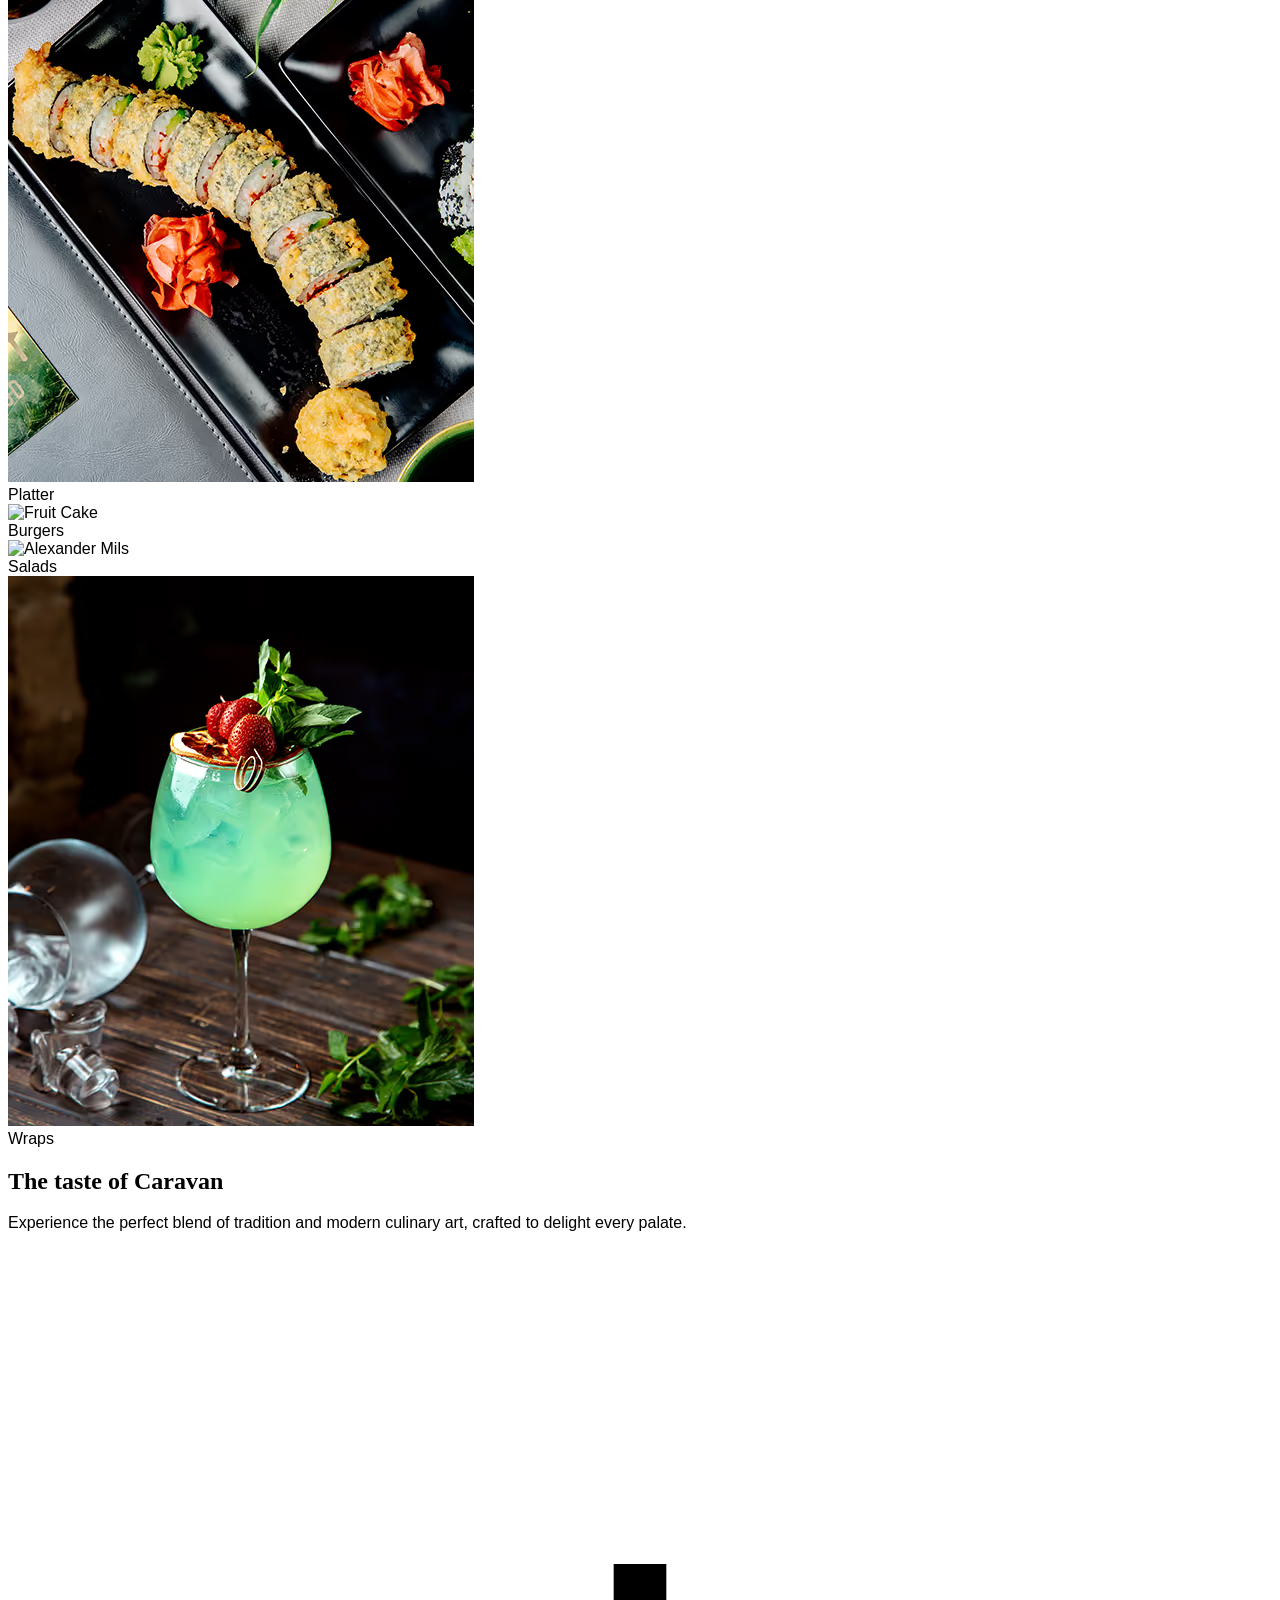
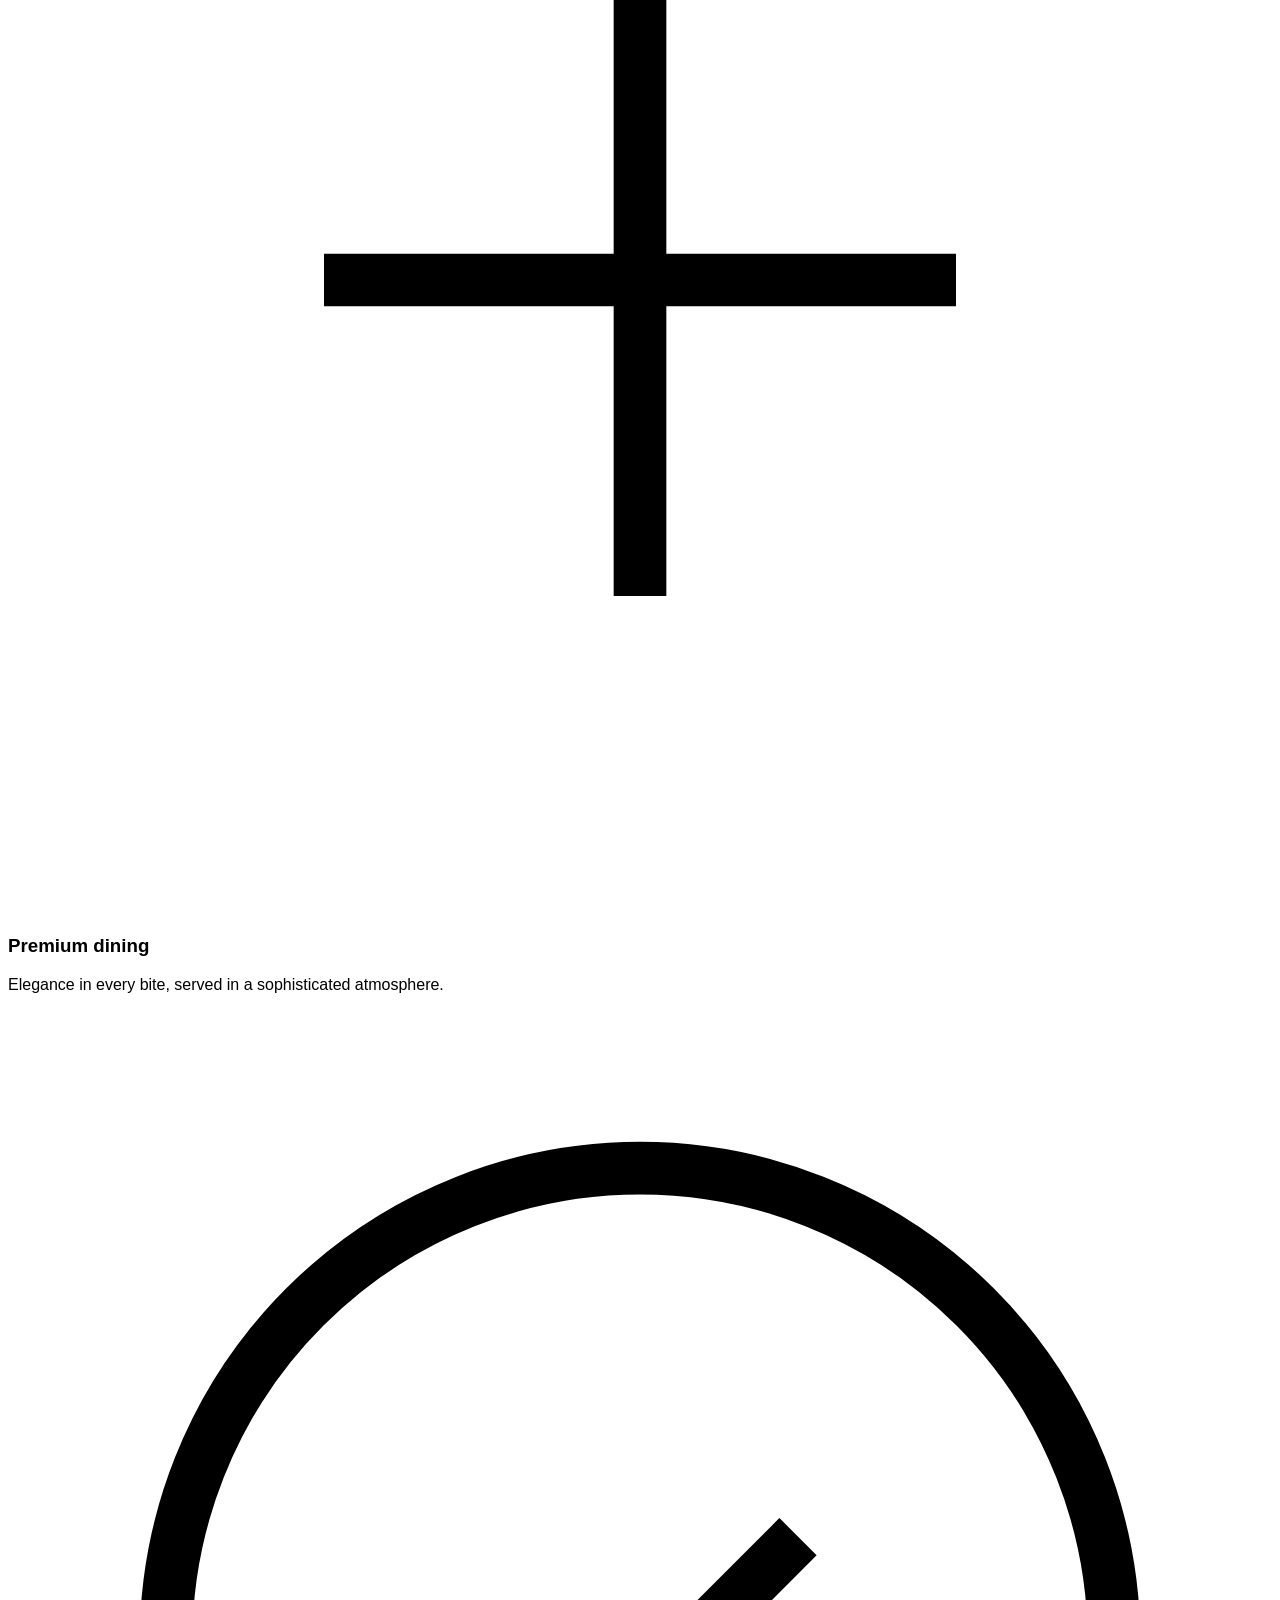
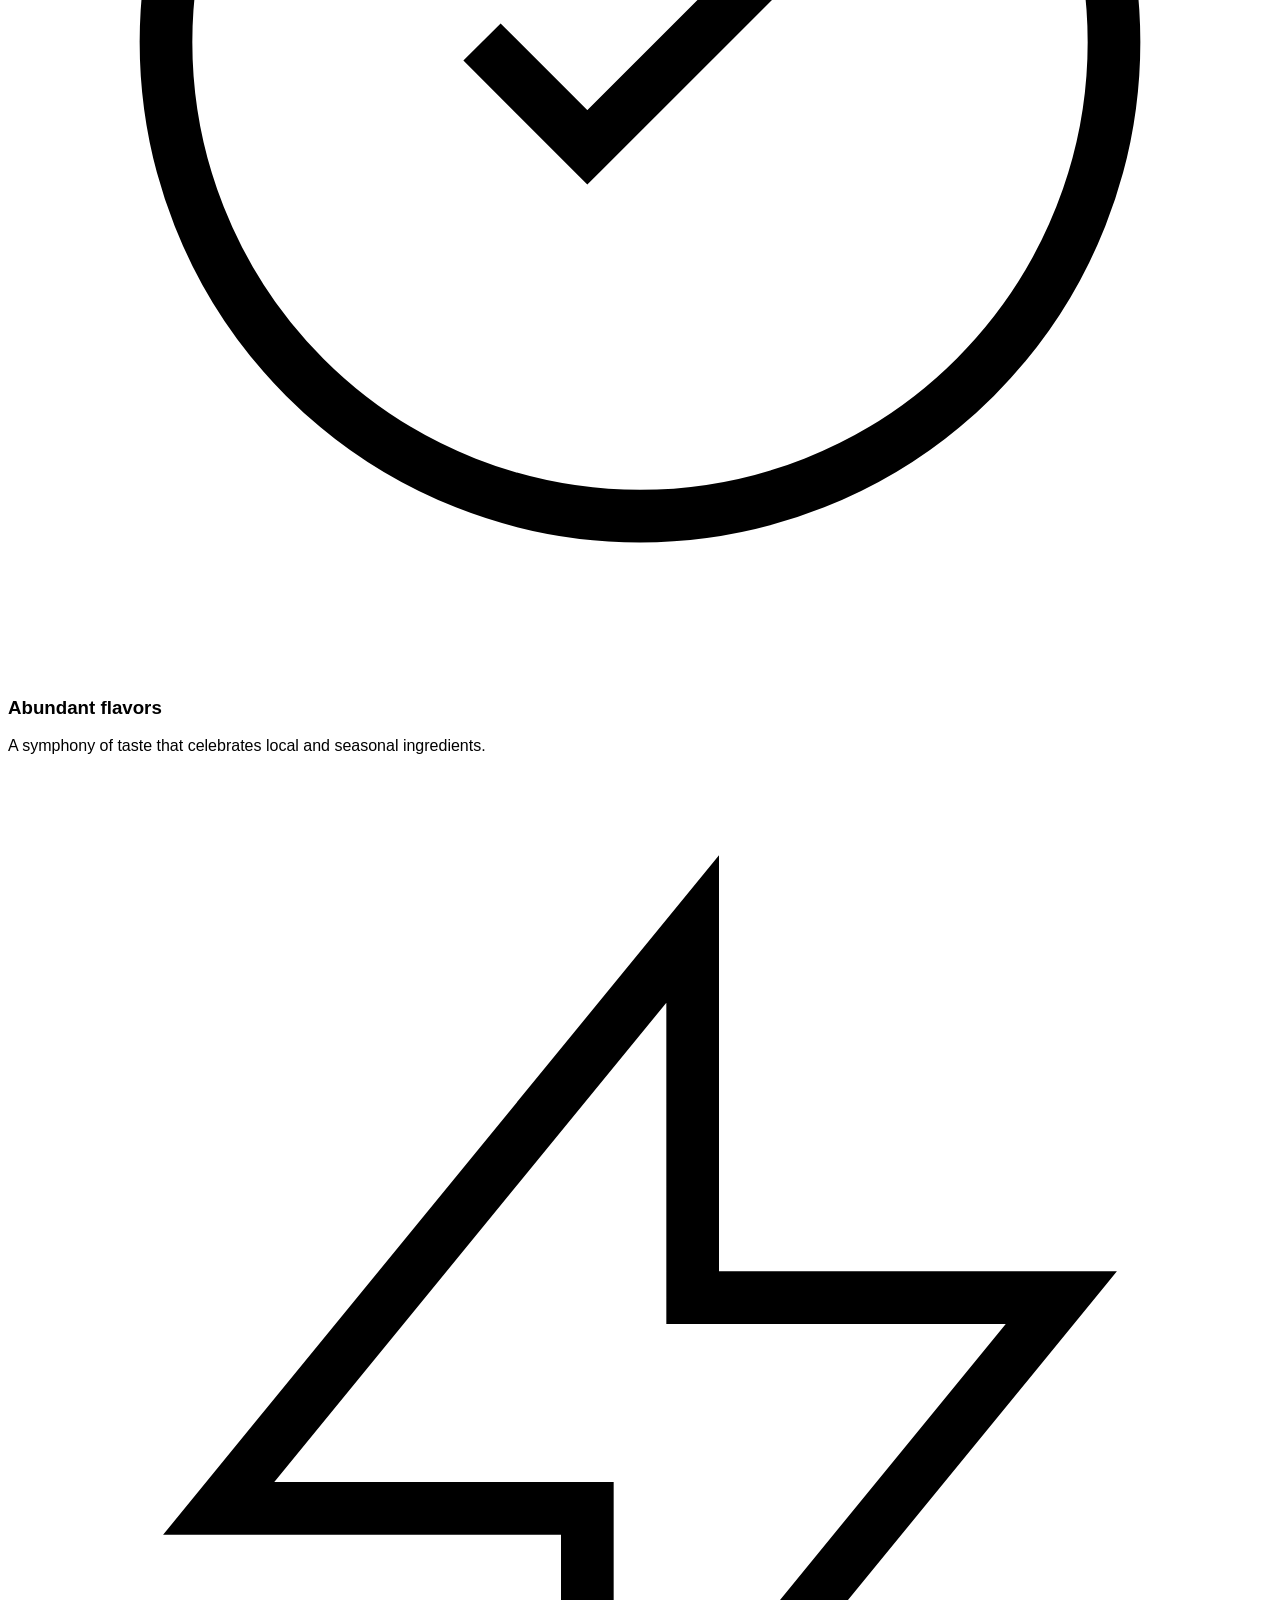
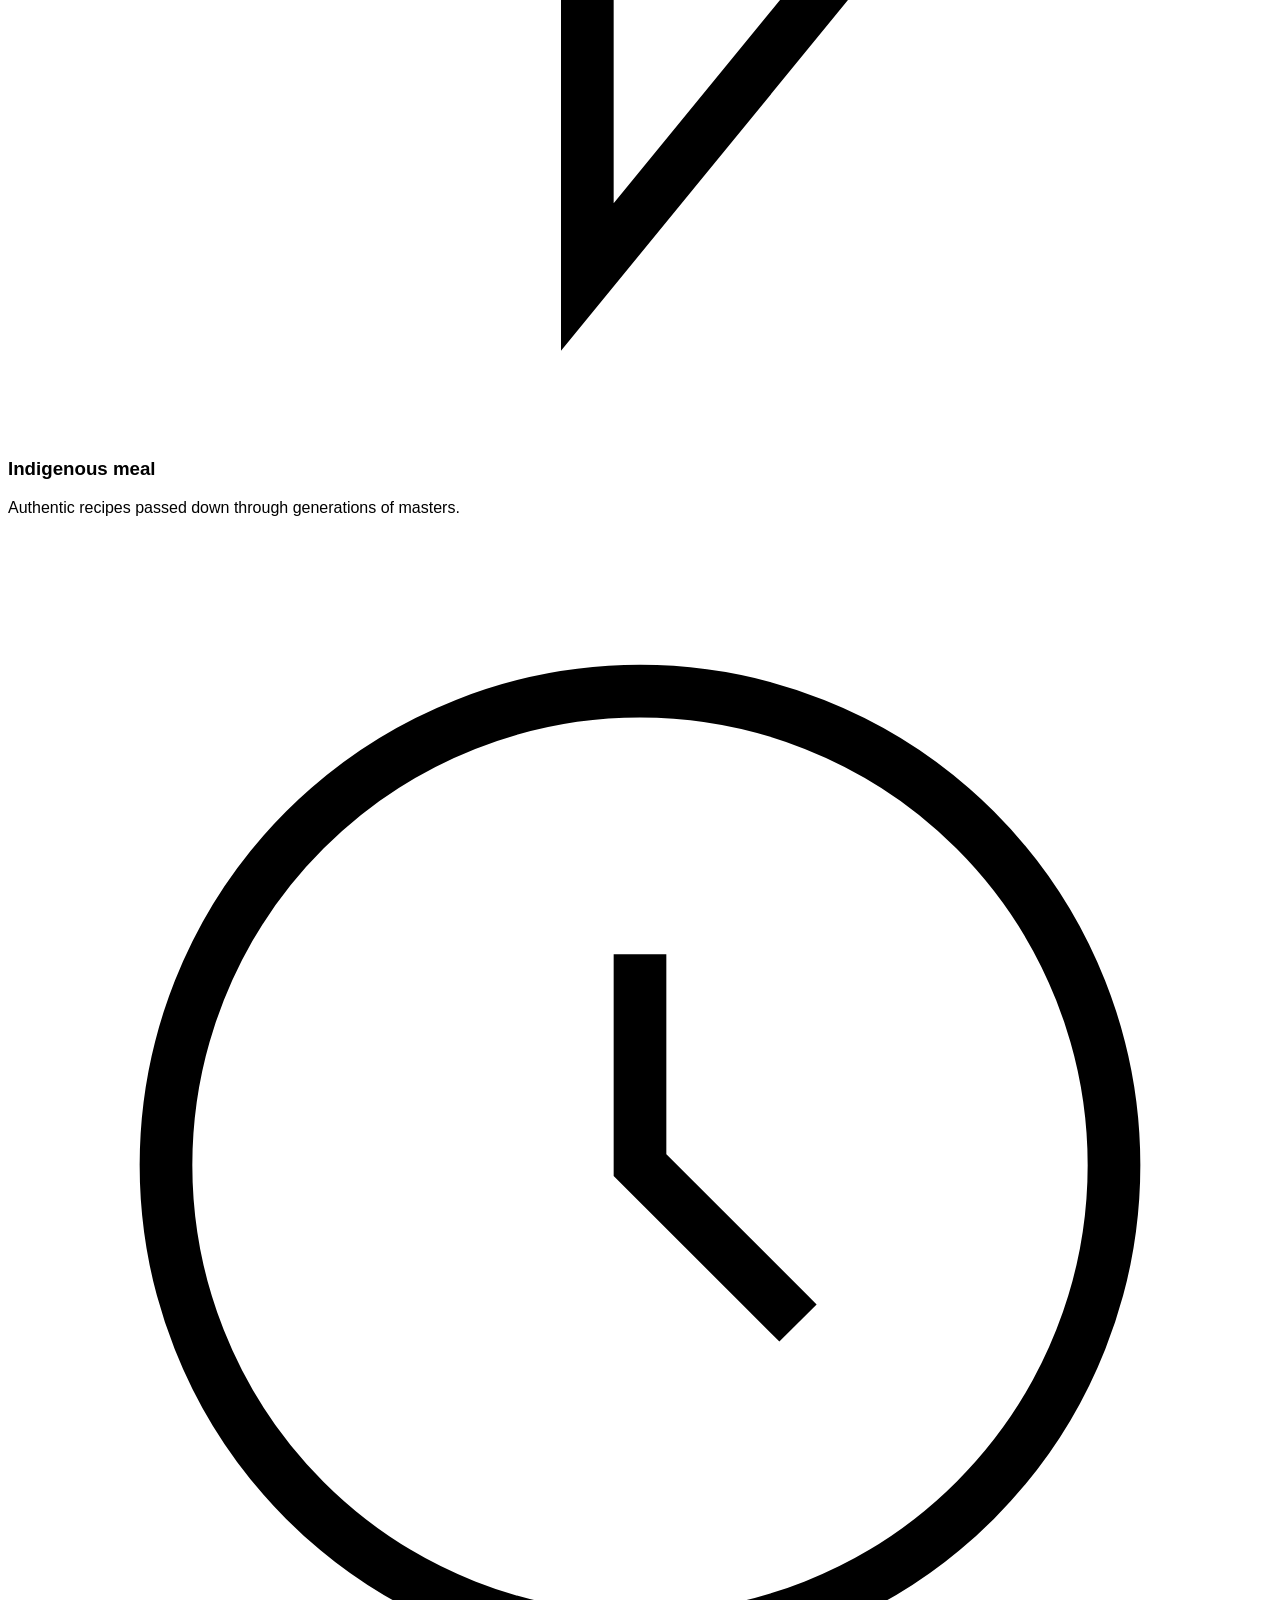
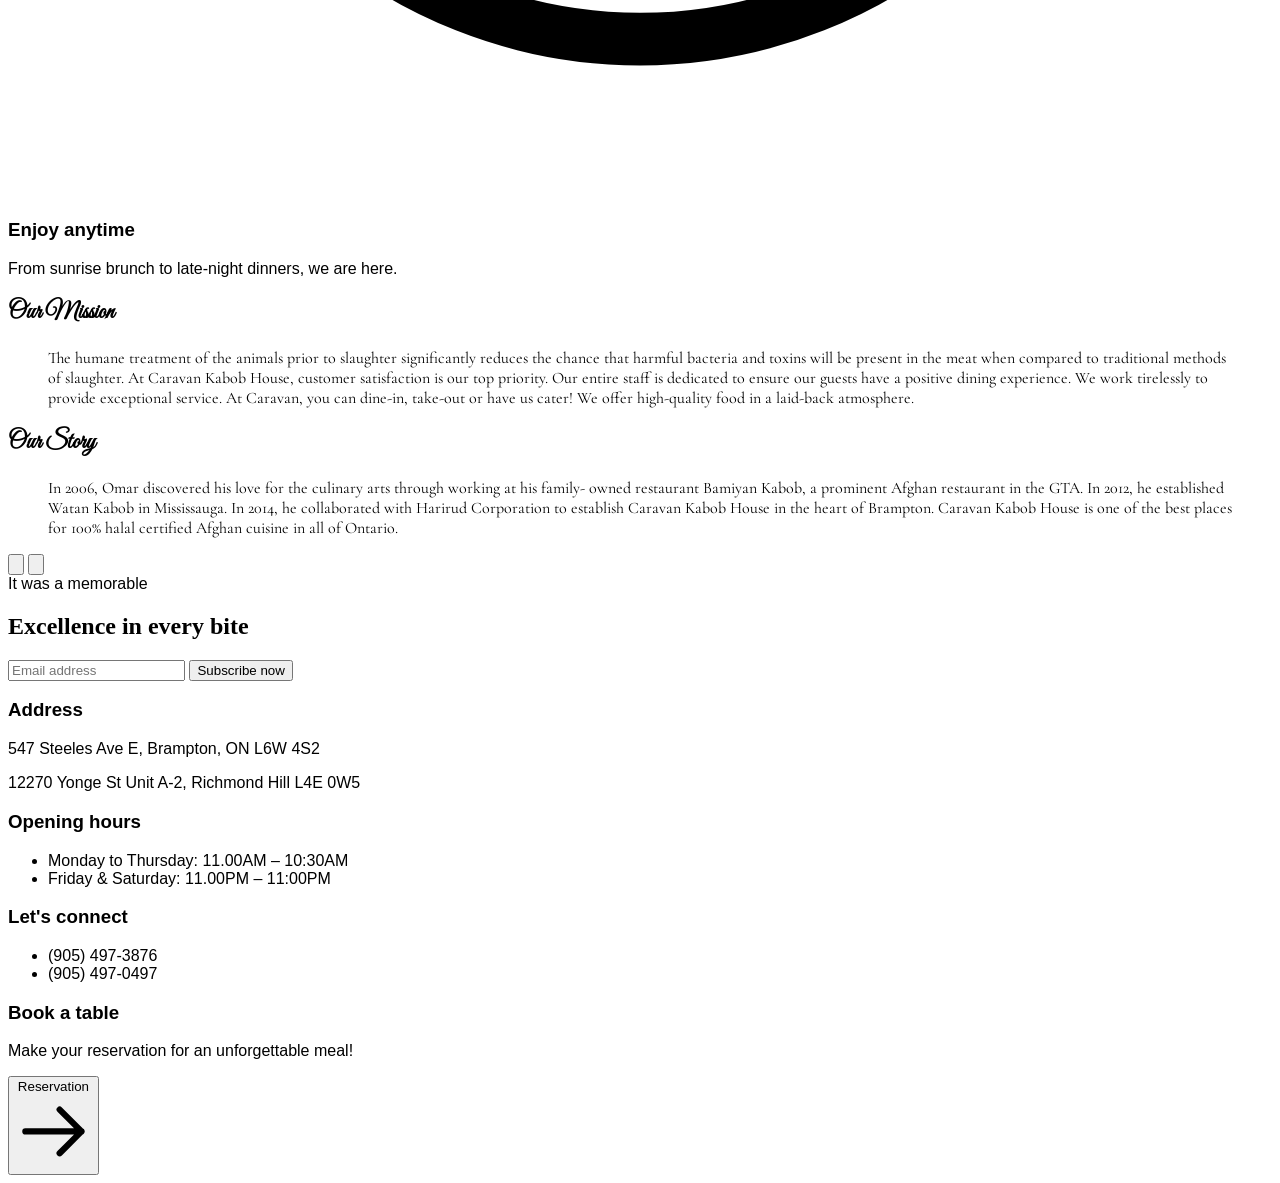
==== commit 7e1ab43e: "Add files via upload" ====
--- a/about.html
+++ b/about.html
@@ -31,62 +31,70 @@
               .delay-300 { animation-delay: 0.6s; }
             </style>
             
-            <nav class="relative text-white z-50 transition-all duration-1000 ease-out">
+            <nav class="relative z-50 text-white transition-all duration-1000 ease-out">
               <div class="h-[10vh] flex justify-center items-end relative">
-                  <div class="absolute h-[1px] w-[91.99%] bg-[#FFD99F] opacity-30"></div>
-                  <div class="absolute h-[1px] w-[93.5%] bg-[#FFD99F]"></div>
-              </div>
-          
-              <div class="relative h-[9vh] flex justify-center">
-                  <div class="w-[94%] items-center flex justify-between leading-[30px] text-[18px] text-white">
-                      
-                      <div class="hidden md:flex items-center gap-10 w-[50%]">
-                          <a href="./index.html" class="cursor-pointer hover:text-[#FFD99F] transition-colors duration-300 relative group">
-                              Home
-                              <span class="absolute -bottom-1 left-0 w-0 h-0.5 bg-[#FFD99F] transition-all duration-300 group-hover:w-full"></span>
-                          </a>
-                          <a href="./about.html" class="cursor-pointer hover:text-[#FFD99F] transition-colors duration-300 relative group">
-                              About
-                              <span class="absolute -bottom-1 left-0 w-0 h-0.5 bg-[#FFD99F] transition-all duration-300 group-hover:w-full"></span>
-                          </a>
-                          <a href="./menu.html" class="cursor-pointer hover:text-[#FFD99F] transition-colors duration-300 relative group">
-                              Menu
-                              <span class="absolute -bottom-1 left-0 w-0 h-0.5 bg-[#FFD99F] transition-all duration-300 group-hover:w-full"></span>
-                          </a>
-                          <a href="./contact.html" class="cursor-pointer hover:text-[#FFD99F] transition-colors duration-300 relative group">
-                              Contact
-                              <span class="absolute -bottom-1 left-0 w-0 h-0.5 bg-[#FFD99F] transition-all duration-300 group-hover:w-full"></span>
-                          </a>
-                      </div>
-          
-                      <div class="md:hidden font-serif text-[#FFD99F] text-xl font-bold">
-                          <!-- Caravan -->
-                      </div>
-          
-                      <div class="flex items-center gap-6">
-                          <button class="hidden sm:block px-6 py-2 rounded-full border border-[#FFD99F] text-[#FFD99F] hover:bg-[#FFD99F] hover:text-[#1B2D1F] transition-all duration-500 transform hover:scale-105 active:scale-95 whitespace-nowrap">
-                              <a href="./menu.html">Menu</a>
-                          </button>
-          
-                          <button onclick="toggleMenu()" class="md:hidden flex flex-col gap-1.5 z-[100] relative p-2">
-                              <span id="line1" class="w-8 h-0.5 bg-[#FFD99F] transition-all duration-300 origin-center"></span>
-                              <span id="line2" class="w-8 h-0.5 bg-[#FFD99F] transition-all duration-300"></span>
-                              <span id="line3" class="w-8 h-0.5 bg-[#FFD99F] transition-all duration-300 origin-center"></span>
-                          </button>
-                      </div>
+              <div >
+                  <h1 class="maintext text-4xl mb-4 uppercase leading-none text-center -[bounce_3s_infinite_alternate] brightness-125">
+                      Caravan Kabob House
+                  </h1>
+              </div>
+              <div class="absolute h-[1px] w-[91.99%] bg-[#FFD99F] opacity-30"></div>
+              <div class="absolute h-[1px] w-[93.5%] bg-[#FFD99F]"></div>
+          </div>
+      
+          <div class="relative h-[9vh] flex justify-center">
+              <div class="w-[94%] items-center flex justify-between leading-[30px] text-[18px] text-white">
+                  
+                  <div class="hidden md:flex items-center gap-10 w-[50%]">
+                      <a href="./index.html" class="cursor-pointer hover:text-[#FFD99F] transition-colors duration-300 relative group">
+                          Home
+                          <span class="absolute -bottom-1 left-0 w-0 h-0.5 bg-[#FFD99F] transition-all duration-300 group-hover:w-full"></span>
+                      </a>
+                      <a href="./about.html" class="cursor-pointer hover:text-[#FFD99F] transition-colors duration-300 relative group">
+                          About
+                          <span class="absolute -bottom-1 left-0 w-0 h-0.5 bg-[#FFD99F] transition-all duration-300 group-hover:w-full"></span>
+                      </a>
+                      <a href="./menu.html" class="cursor-pointer hover:text-[#FFD99F] transition-colors duration-300 relative group">
+                          Menu
+                          <span class="absolute -bottom-1 left-0 w-0 h-0.5 bg-[#FFD99F] transition-all duration-300 group-hover:w-full"></span>
+                      </a>
+                      <a href="./contact.html" class="cursor-pointer hover:text-[#FFD99F] transition-colors duration-300 relative group">
+                          Contact
+                          <span class="absolute -bottom-1 left-0 w-0 h-0.5 bg-[#FFD99F] transition-all duration-300 group-hover:w-full"></span>
+                      </a>
                   </div>
-              </div>
-          
-              <div id="mobileMenu" class="fixed inset-0 bg-[#1B2D1F] z-[90] flex flex-col items-center justify-center gap-8 text-2xl font-serif translate-x-full transition-transform duration-500 ease-in-out">
-                  <a href="./index.html" class="mobile-link opacity-0 hover:text-[#FFD99F] transition-all">Home</a>
-                  <a href="./about.html" class="mobile-link opacity-0 hover:text-[#FFD99F] transition-all">About</a>
-                  <a href="./menu.html" class="mobile-link opacity-0 hover:text-[#FFD99F] transition-all">Menu</a>
-                  <a href="./contact.html" class="mobile-link opacity-0 hover:text-[#FFD99F] transition-all">Contact</a>
-                  <button class="mt-4 px-8 py-3 rounded-full border border-[#FFD99F] text-[#FFD99F] mobile-link opacity-0">
-                      <a href="./menu.html">Menu</a>
-                  </button>
-              </div>
-          </nav>
+      
+                  <div class="md:hidden font-serif text-[#FFD99F] text-xl font-bold">
+                      <a href="./index.html">
+  
+                          <img src="./public/images/logo.png" width="70px" alt="" >
+                      </a>
+                  </div>
+      
+                  <div class="flex items-center gap-6">
+                      <button class="hidden sm:block px-6 py-2 rounded-full border border-[#FFD99F] text-[#FFD99F] hover:bg-[#FFD99F] hover:text-[#1B2D1F] transition-all duration-500 transform hover:scale-105 active:scale-95 whitespace-nowrap">
+                          <a href="./menu.html">Menu</a>
+                      </button>
+      
+                      <button onclick="toggleMenu()" class="md:hidden flex flex-col gap-1.5 z-[100] relative p-2">
+                          <span id="line1" class="w-8 h-0.5 bg-[#FFD99F] transition-all duration-300 origin-center"></span>
+                          <span id="line2" class="w-8 h-0.5 bg-[#FFD99F] transition-all duration-300"></span>
+                          <span id="line3" class="w-8 h-0.5 bg-[#FFD99F] transition-all duration-300 origin-center"></span>
+                      </button>
+                  </div>
+              </div>
+          </div>
+      
+          <div id="mobileMenu" class="fixed inset-0 bg-[#1B2D1F] z-[90] flex flex-col items-center justify-center gap-8 text-2xl font-serif translate-x-full transition-transform duration-500 ease-in-out">
+              <a href="./index.html" class="mobile-link opacity-0 hover:text-[#FFD99F] transition-all">Home</a>
+              <a href="./about.html" class="mobile-link opacity-0 hover:text-[#FFD99F] transition-all">About</a>
+              <a href="./menu.html" class="mobile-link opacity-0 hover:text-[#FFD99F] transition-all">Menu</a>
+              <a href="./contact.html" class="mobile-link opacity-0 hover:text-[#FFD99F] transition-all">Contact</a>
+              <button class="mt-4 px-8 py-3 rounded-full border border-[#FFD99F] text-[#FFD99F] mobile-link opacity-0">
+                  <a href="./menu.html">Menu</a>
+              </button>
+          </div>
+      </nav>
 
             
             <section class="bg-[#132418] text-[#E8E5D1] min-h-screen flex items-center py-12 px-6 sm:px-12 lg:px-24 overflow-hidden">
@@ -105,7 +113,7 @@
             
                   <div class="pt-4 md:pt-6 opacity-0 animate-reveal delay-200">
                     <a href="#" class="group inline-flex items-center gap-4 md:gap-6 px-8 md:px-10 py-3 md:py-4 border border-[#C5A87F]/40 rounded-full text-[10px] md:text-xs font-medium tracking-[0.2em] uppercase hover:bg-[#C5A87F] hover:text-[#132418] transition-all duration-500 whitespace-nowrap">
-                      Find table 
+                      Our Mission 
                       <span class="text-lg md:text-xl transition-transform duration-500 group-hover:translate-x-2">→</span>
                     </a>
                   </div>
@@ -141,42 +149,42 @@
       <div class="border border-[#c5a059] rounded-full overflow-hidden w-32 h-16 flex-shrink-0">
         <img src="./public/images/img1.avif" class="w-full h-full object-cover" alt="Fruit Cake">
       </div>
-      <span class="text-[#00000] text-4xl  ">Fruit cake with black tea</span>
+      <span class="text-[#00000] text-4xl  ">Bevrages</span>
     </div>
 
     <div class="flex items-center gap-6 px-8">
       <div class="border border-[#c5a059] rounded-full overflow-hidden w-32 h-16 flex-shrink-0">
         <img src="./public/images/img5.avif" class="w-full h-full object-cover" alt="Alexander Mils">
       </div>
-      <span class=" text-4xl  ">Alexander mils</span>
+      <span class=" text-4xl  ">Caravan</span>
     </div>
 
     <div class="flex items-center gap-6 px-8">
       <div class="border border-[#c5a059] rounded-full overflow-hidden w-32 h-16 flex-shrink-0">
         <img src="./public/images/img2.avif" class="w-full h-full object-cover" alt="Sushi">
       </div>
-      <span class=" text-4xl  ">Sushi</span>
+      <span class=" text-4xl  ">Platter</span>
     </div>
 
     <div class="flex items-center gap-6 px-8">
       <div class="border border-[#c5a059] rounded-full overflow-hidden w-32 h-16 flex-shrink-0">
-        <img src="./public/images/img3.avif" class="w-full h-full object-cover" alt="Fruit Cake">
-      </div>
-      <span class=" text-4xl  ">Fruit cake with black tea</span>
+        <img src="https://encrypted-tbn0.gstatic.com/images?q=tbn:ANd9GcRBXJS08vxlIYJphnrfoPObc1naiuA-SVrhpA&s" class="w-full h-full object-cover" alt="Fruit Cake">
+      </div>
+      <span class=" text-4xl  ">Burgers</span>
     </div>
 
     <div class="flex items-center gap-6 px-8">
       <div class="border border-[#c5a059] rounded-full overflow-hidden w-32 h-16 flex-shrink-0">
-        <img src="./public/images/img4.avif" class="w-full h-full object-cover" alt="Alexander Mils">
-      </div>
-      <span class=" text-4xl  ">Alexander mils</span>
+        <img src="https://encrypted-tbn0.gstatic.com/images?q=tbn:ANd9GcRVbQjoOjdA4SfZXiZfM_f8LVGhZkEN5gDFZw&s" class="w-full h-full object-cover" alt="Alexander Mils">
+      </div>
+      <span class=" text-4xl  ">Salads</span>
     </div>
 
     <div class="flex items-center gap-6 px-8">
       <div class="border border-[#c5a059] rounded-full overflow-hidden w-32 h-16 flex-shrink-0">
         <img src="./public/images/img5.avif" class="w-full h-full object-cover" alt="Sushi">
       </div>
-      <span class=" text-4xl  ">Sushi</span>
+      <span class=" text-4xl  ">Wraps</span>
     </div>
     
   </div>
@@ -293,25 +301,26 @@
               
               <div class="w-full flex-shrink-0 flex flex-col items-center text-center px-6 md:px-20">
                   <h2 class="text-[#d6b78d] text-5xl pt-4 md:text-6xl mb-8" style="font-family: 'Great Vibes', cursive;">
-                      Plan your event with us
+                      Our Mission
                   </h2>
                   <blockquote class="italic text-white/90 text-lg md:text-xl leading-relaxed max-w-3xl mb-10" style="font-family: 'Cormorant Garamond', serif;">
-                      “Outstanding! Every dish was a perfect balance of flavors and beautifully presented. The restaurant has a cozy yet modern vibe, making it ideal for both date nights and gatherings with friends. The staff was friendly and offering excellent recommendations. Definitely one of the best dining experiences I've had.”
+                    The humane treatment of the animals prior to slaughter significantly reduces the chance that harmful bacteria and toxins will be present in the meat when compared to traditional methods of slaughter. At Caravan Kabob House, customer satisfaction is our top priority. Our entire staff is dedicated to ensure our guests have a positive dining experience. We work tirelessly to provide exceptional service. At Caravan, you can dine-in, take-out or have us cater! We offer high-quality food in a laid-back atmosphere.
                   </blockquote>
                   <p class="text-[#fef9f1] text-base tracking-widest uppercase font-light" style="font-family: 'Cormorant Garamond', serif;">
-                      By denish due_italian chef
+                      <!-- By denish due_italian chef -->
                   </p>
               </div>
 
               <div class="w-full flex-shrink-0 flex flex-col items-center text-center px-6 md:px-20">
                   <h2 class="text-[#d6b78d] pt-4 text-5xl md:text-6xl mb-8" style="font-family: 'Great Vibes', cursive;">
-                      Exquisite Culinary Art
+                    Our Story
+
                   </h2>
                   <blockquote class="italic text-white/90 text-lg md:text-xl leading-relaxed max-w-3xl mb-10" style="font-family: 'Cormorant Garamond', serif;">
-                      “The attention to detail is simply unmatched. From the artisanal bread to the handcrafted desserts, every moment felt like a celebration of Italian heritage. A truly sophisticated atmosphere that stays with you long after the meal ends.”
+                    In 2006, Omar discovered his love for the culinary arts through working at his family- owned restaurant Bamiyan Kabob, a prominent Afghan restaurant in the GTA. In 2012, he established Watan Kabob in Mississauga. In 2014, he collaborated with Harirud Corporation to establish Caravan Kabob House in the heart of Brampton. Caravan Kabob House is one of the best places for 100% halal certified Afghan cuisine in all of Ontario. 
                   </blockquote>
                   <p class="text-[#fef9f1] text-base tracking-widest uppercase font-light" style="font-family: 'Cormorant Garamond', serif;">
-                      By Alexander Mils
+                      <!-- By Alexander Mils -->
                   </p>
               </div>
 
@@ -336,76 +345,77 @@
 
 
 
+
 <!-- footer -->
 
-<!-- footer -->
-
 <footer class="bg-[#FFF4DE] font-serif text-[#001524] py-16 px-6 sm:px-12 lg:px-24 border-t border-[#001524]/10">
-    <div class="max-w-7xl mx-auto">
-        
-        <div class="flex flex-col lg:flex-row justify-between items-start lg:items-center gap-10 mb-16">
-            <div class="max-w-xl">
-                <span class="italic text-2xl font-[myfont] font-bold block mb-2">It was a memorable</span>
-                <h2 class="text-4xl md:text-5xl lg:text-6xl leading-tight font-medium">
-                    From farm to table excellence in every bite
-                </h2>
-            </div>
-            
-            <div class="w-full lg:w-auto min-w-[320px] md:min-w-[450px] flex items-center border border-[#001524] rounded-full px-6 py-4 focus-within:ring-1 focus-within:ring-[#001524]">
-                <input type="email" placeholder="Email address" class="bg-transparent flex-grow outline-none text-sm placeholder-[#001524]/50" />
-                <button class="text-sm font-bold uppercase tracking-wider ml-4 whitespace-nowrap">Subscribe now</button>
-            </div>
-        </div>
-  
-        <div class="grid grid-cols-1 sm:grid-cols-2 lg:grid-cols-4 gap-12 text-sm lg:text-base mb-16">
-            
-            <div class="space-y-6 font-semibold font-['Taviraj']">
-                <h3 class="font-bold text-lg">Address</h3>
-                <p class="leading-loose ">
-                    500 Terry Francine street, TD<br>san Francisco, CA 94158
-                </p>
-                <p class="leading-loose ">
-                    Le Bistrovia 27 Rue de<br>innovation 75004 Paris, France
-                </p>
-            </div>
-  
-            <div class="space-y-6">
-                <h3 class="font-bold text-lg">Bistrovia opening hours</h3>
-                <ul class="space-y-3 opacity-80">
-                    <li class="flex justify-between"><span>Breakfast:</span> <span>10.00AM – 11:00AM</span></li>
-                    <li class="flex justify-between"><span>Lunch:</span> <span>12.00PM – 02:00PM</span></li>
-                    <li class="flex justify-between"><span>Dinner:</span> <span>08.00AM – 11:00PM</span></li>
-                </ul>
-            </div>
-  
-            <div class="space-y-6">
-                <h3 class="font-bold text-lg">Let's connect</h3>
-                <ul class="space-y-3 font-sans ">
-                    <li>+ (643) 461-630 866</li>
-                    <li>+ (112) 123 456 789</li>
-                    <li class="pt-4"><a href="mailto:restaurants@mail.com" class="underline decoration-1 underline-offset-4">restaurants@mail.com</a></li>
-                </ul>
-            </div>
-  
-            <div class="space-y-6">
-                <h3 class="font-bold text-lg">Book a table</h3>
-                <p class="opacity-80">Make your reservation for an unforgettable meal!</p>
-                <button class="flex items-center gap-3 bg-[#001524] text-white px-8 py-4 rounded-full hover:bg-opacity-90 transition-all">
-                    <span>Reservation</span>
-                    <svg xmlns="http://www.w3.org/2000/svg" class="h-4 w-4" fill="none" viewBox="0 0 24 24" stroke="currentColor">
-                        <path stroke-linecap="round" stroke-linejoin="round" stroke-width="2" d="M14 5l7 7m0 0l-7 7m7-7H3" />
-                    </svg>
-                </button>
-            </div>
-        </div>
-  
-        <div id="custom-text-area" class="border-t border-[#001524]/10 pt-8 mt-8">
-            </div>
-        
-    </div>
-  </footer>
-  
-  <!-- footer end -->
+  <div class="max-w-7xl mx-auto">
+      
+      <div class="flex flex-col lg:flex-row justify-between items-start lg:items-center gap-10 mb-16">
+          <div class="max-w-xl">
+              <span class="italic text-2xl font-[myfont] font-bold block mb-2">It was a memorable</span>
+              <h2 class="text-4xl md:text-5xl lg:text-6xl leading-tight font-medium">
+                Excellence in every bite
+              </h2>
+          </div>
+          
+          <div class="w-full lg:w-auto min-w-[320px] md:min-w-[450px] flex items-center border border-[#001524] rounded-full px-6 py-4 focus-within:ring-1 focus-within:ring-[#001524]">
+              <input type="email" placeholder="Email address" class="bg-transparent flex-grow outline-none text-sm placeholder-[#001524]/50" />
+              <button class="text-sm font-bold uppercase tracking-wider ml-4 whitespace-nowrap">Subscribe now</button>
+          </div>
+      </div>
+
+      <div class="grid grid-cols-1 sm:grid-cols-2 lg:grid-cols-4 gap-12 text-sm lg:text-base mb-16">
+          
+          <div class="space-y-6 font-semibold font-['Taviraj']">
+              <h3 class="font-bold text-lg">Address</h3>
+              <p class="leading-loose ">
+                547 Steeles Ave E,
+                Brampton, ON L6W 4S2</p>
+              <p class="leading-loose ">
+                12270 Yonge St Unit A-2,
+                Richmond Hill L4E 0W5</p>
+          </div>
+
+          <div class="space-y-6">
+              <h3 class="font-bold text-lg">Opening hours</h3>
+              <ul class="space-y-3 opacity-80">
+                  <li class="flex justify-between"><span>Monday to Thursday:</span> <span>11.00AM – 10:30AM</span></li>
+                  <li class="flex justify-between"><span>Friday & Saturday:</span> <span>11.00PM – 11:00PM</span></li>
+                  <!-- <li class="flex justify-between"><span>Dinner:</span> <span>08.00AM – 11:00PM</span></li> -->
+              </ul>
+          </div>
+
+          <div class="space-y-6">
+              <h3 class="font-bold text-lg">Let's connect</h3>
+              <ul class="space-y-3 font-sans ">
+                  <li>(905) 497-3876</li>
+                  <li>(905) 497-0497</li>
+                  <!-- <li class="pt-4"><a href="mailto:restaurants@mail.com" class="underline decoration-1 underline-offset-4">restaurants@mail.com</a></li> -->
+              </ul>
+          </div>
+
+          <div class="space-y-6">
+              <h3 class="font-bold text-lg">Book a table</h3>
+              <p class="opacity-80">Make your reservation for an unforgettable meal!</p>
+              <button class="flex items-center gap-3 bg-[#001524] text-white px-8 py-4 rounded-full hover:bg-opacity-90 transition-all">
+                  <span>Reservation</span>
+                  <svg xmlns="http://www.w3.org/2000/svg" class="h-4 w-4" fill="none" viewBox="0 0 24 24" stroke="currentColor">
+                      <path stroke-linecap="round" stroke-linejoin="round" stroke-width="2" d="M14 5l7 7m0 0l-7 7m7-7H3" />
+                  </svg>
+              </button>
+          </div>
+      </div>
+
+      <div id="custom-text-area" class="border-t border-[#001524]/10 pt-8 mt-8">
+          </div>
+      
+  </div>
+</footer>
+
+<!-- footer end -->
+
+
 
     </div>
     <script>
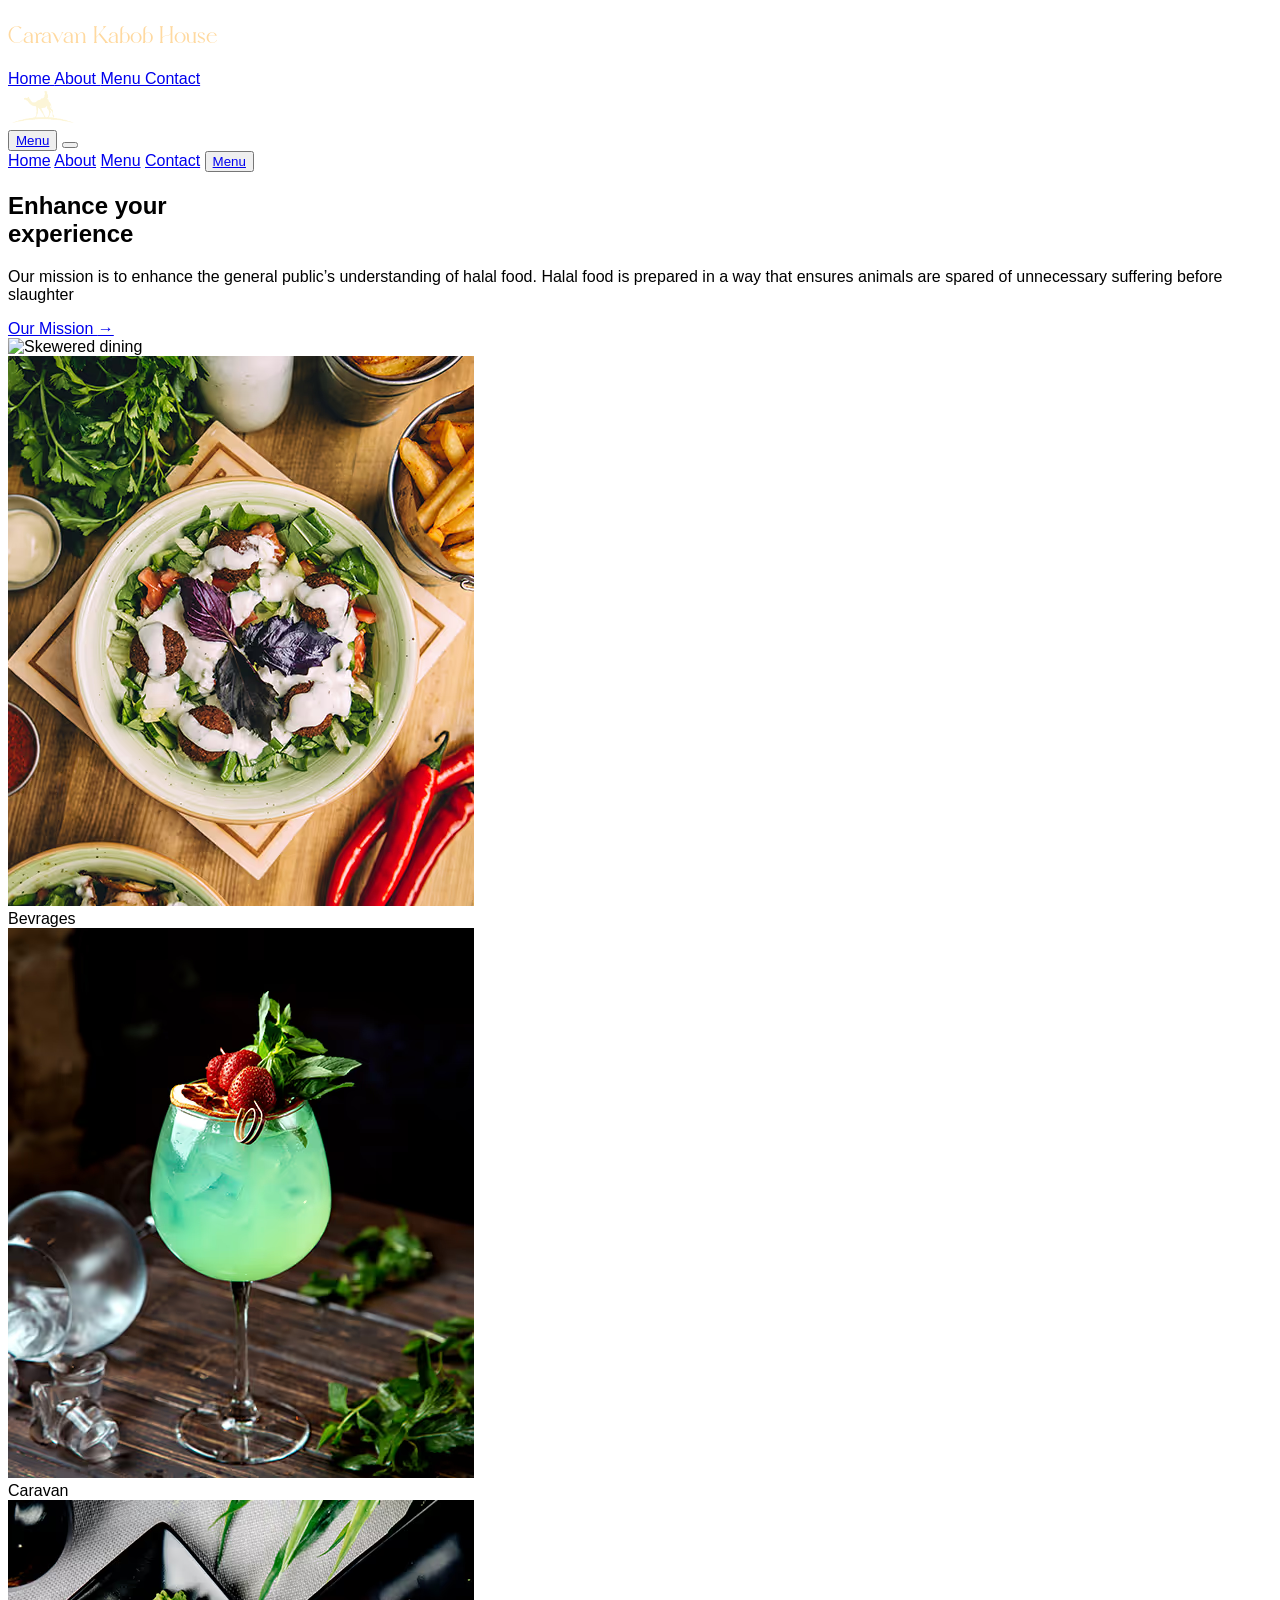
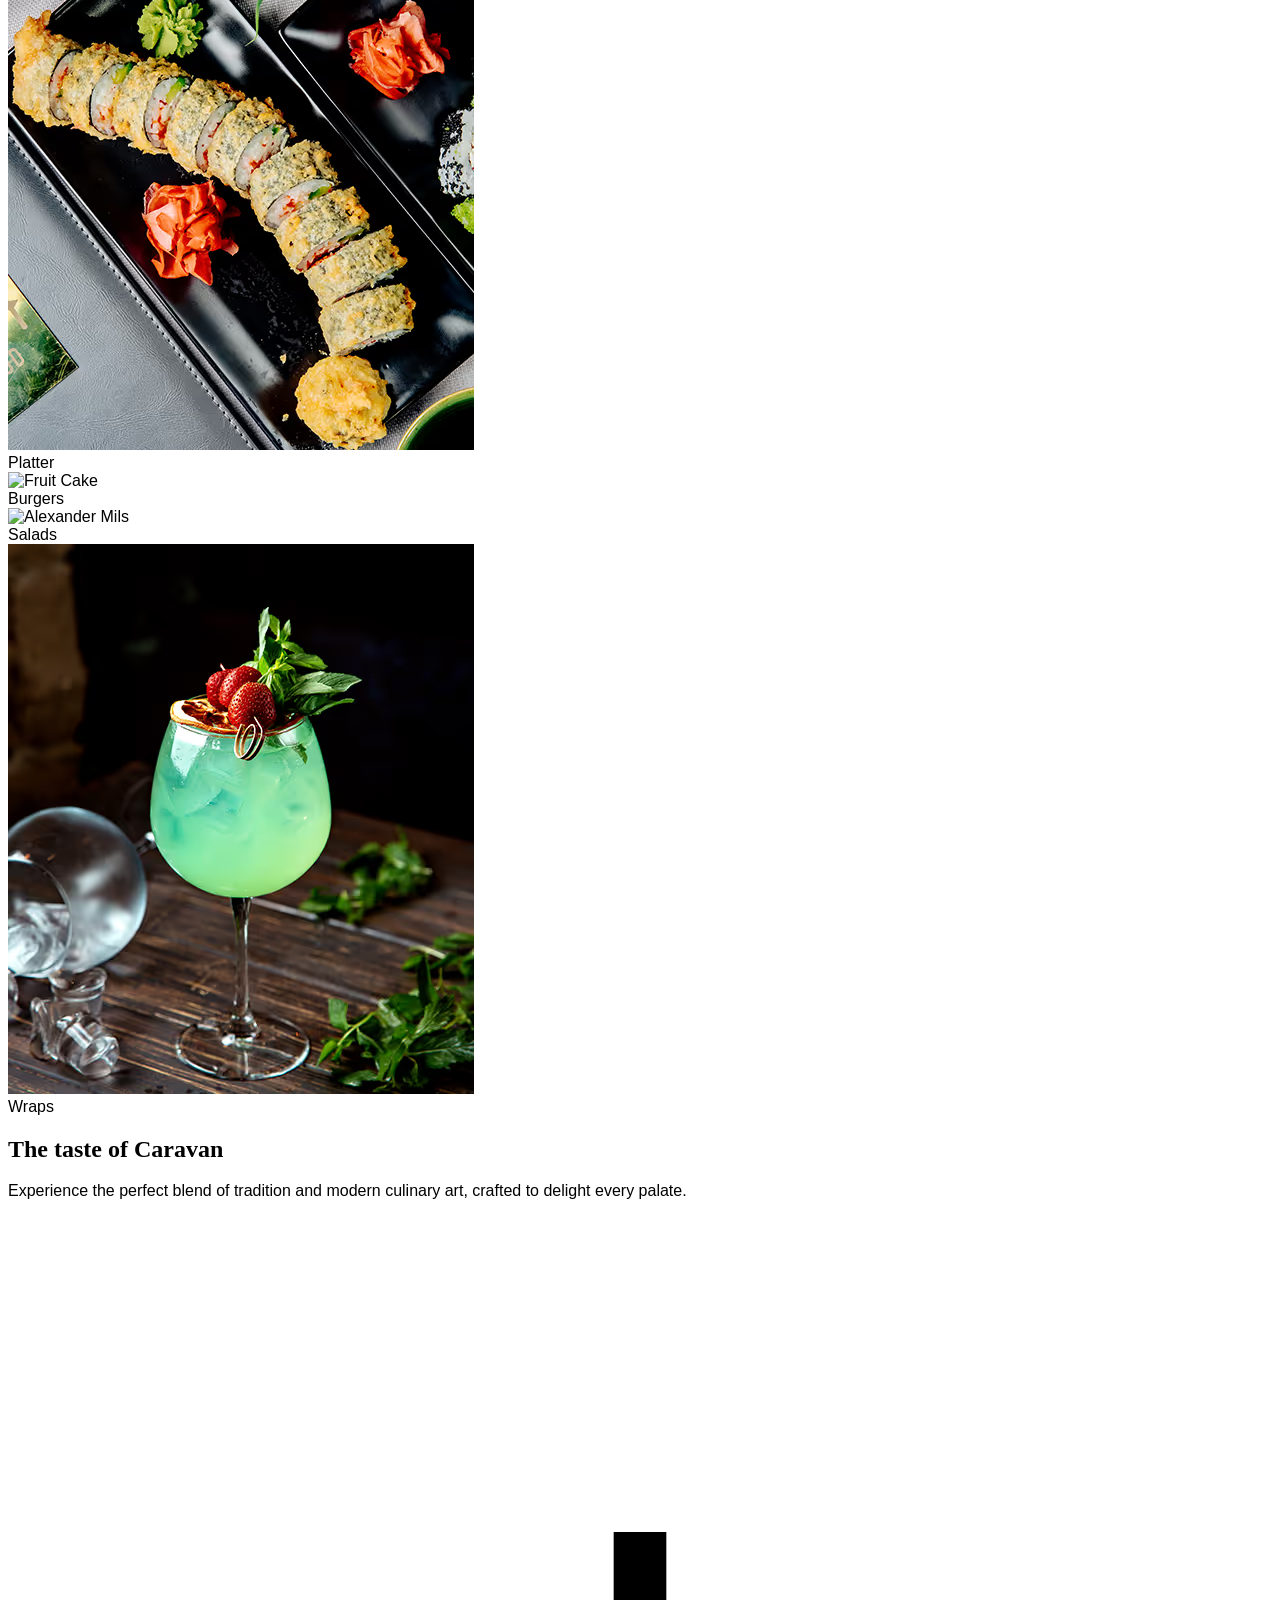
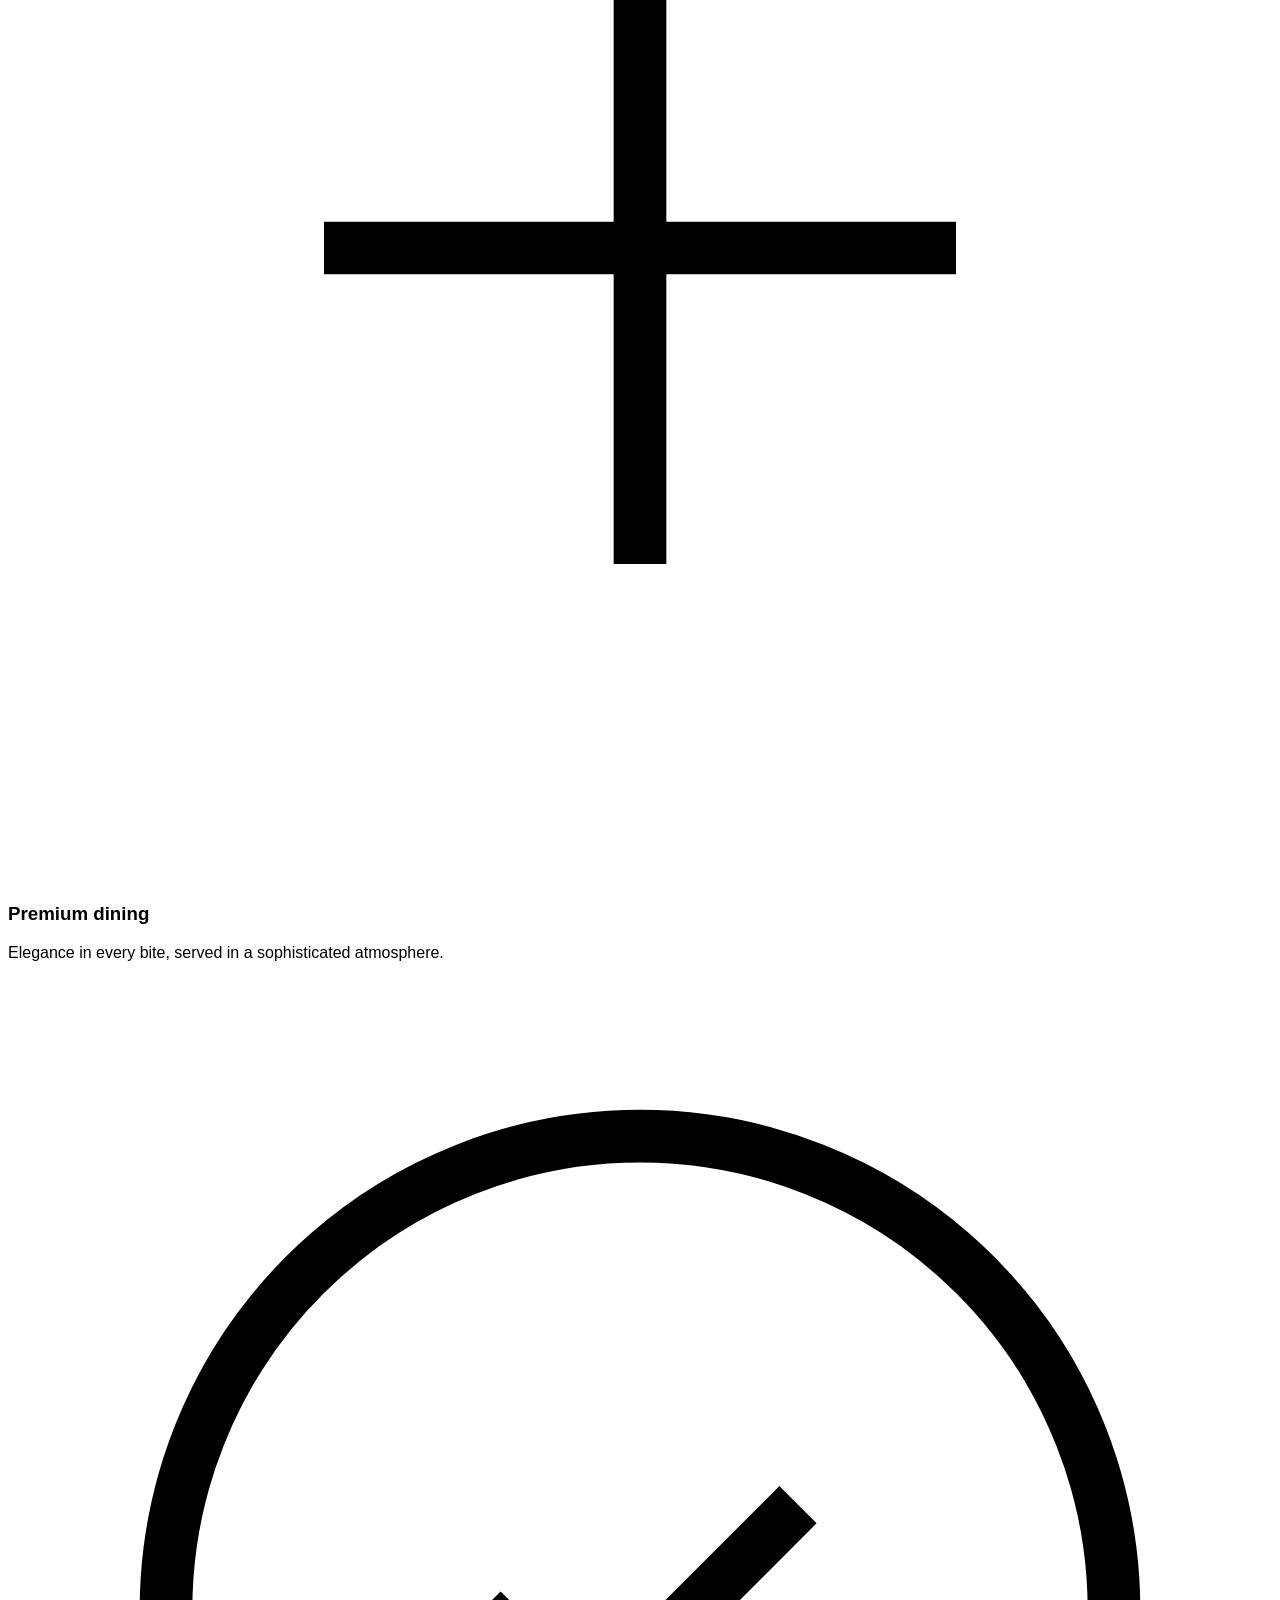
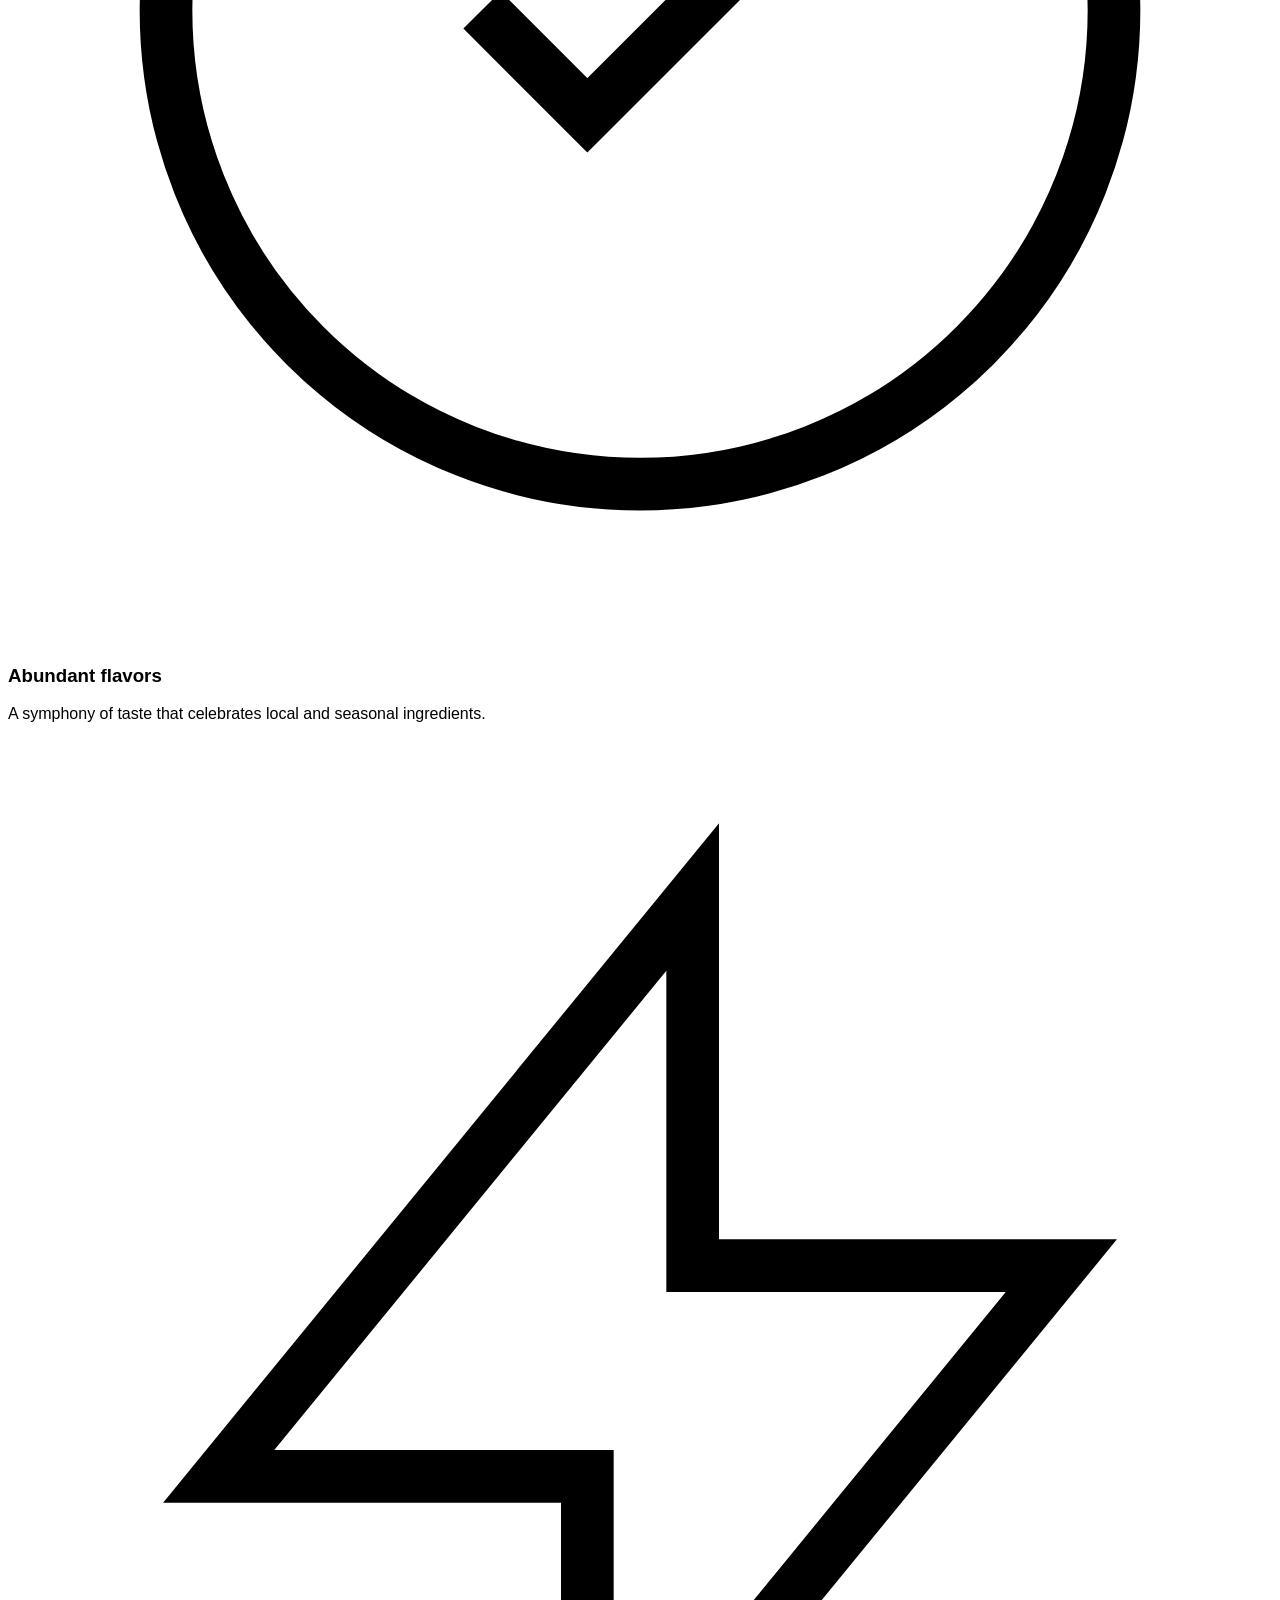
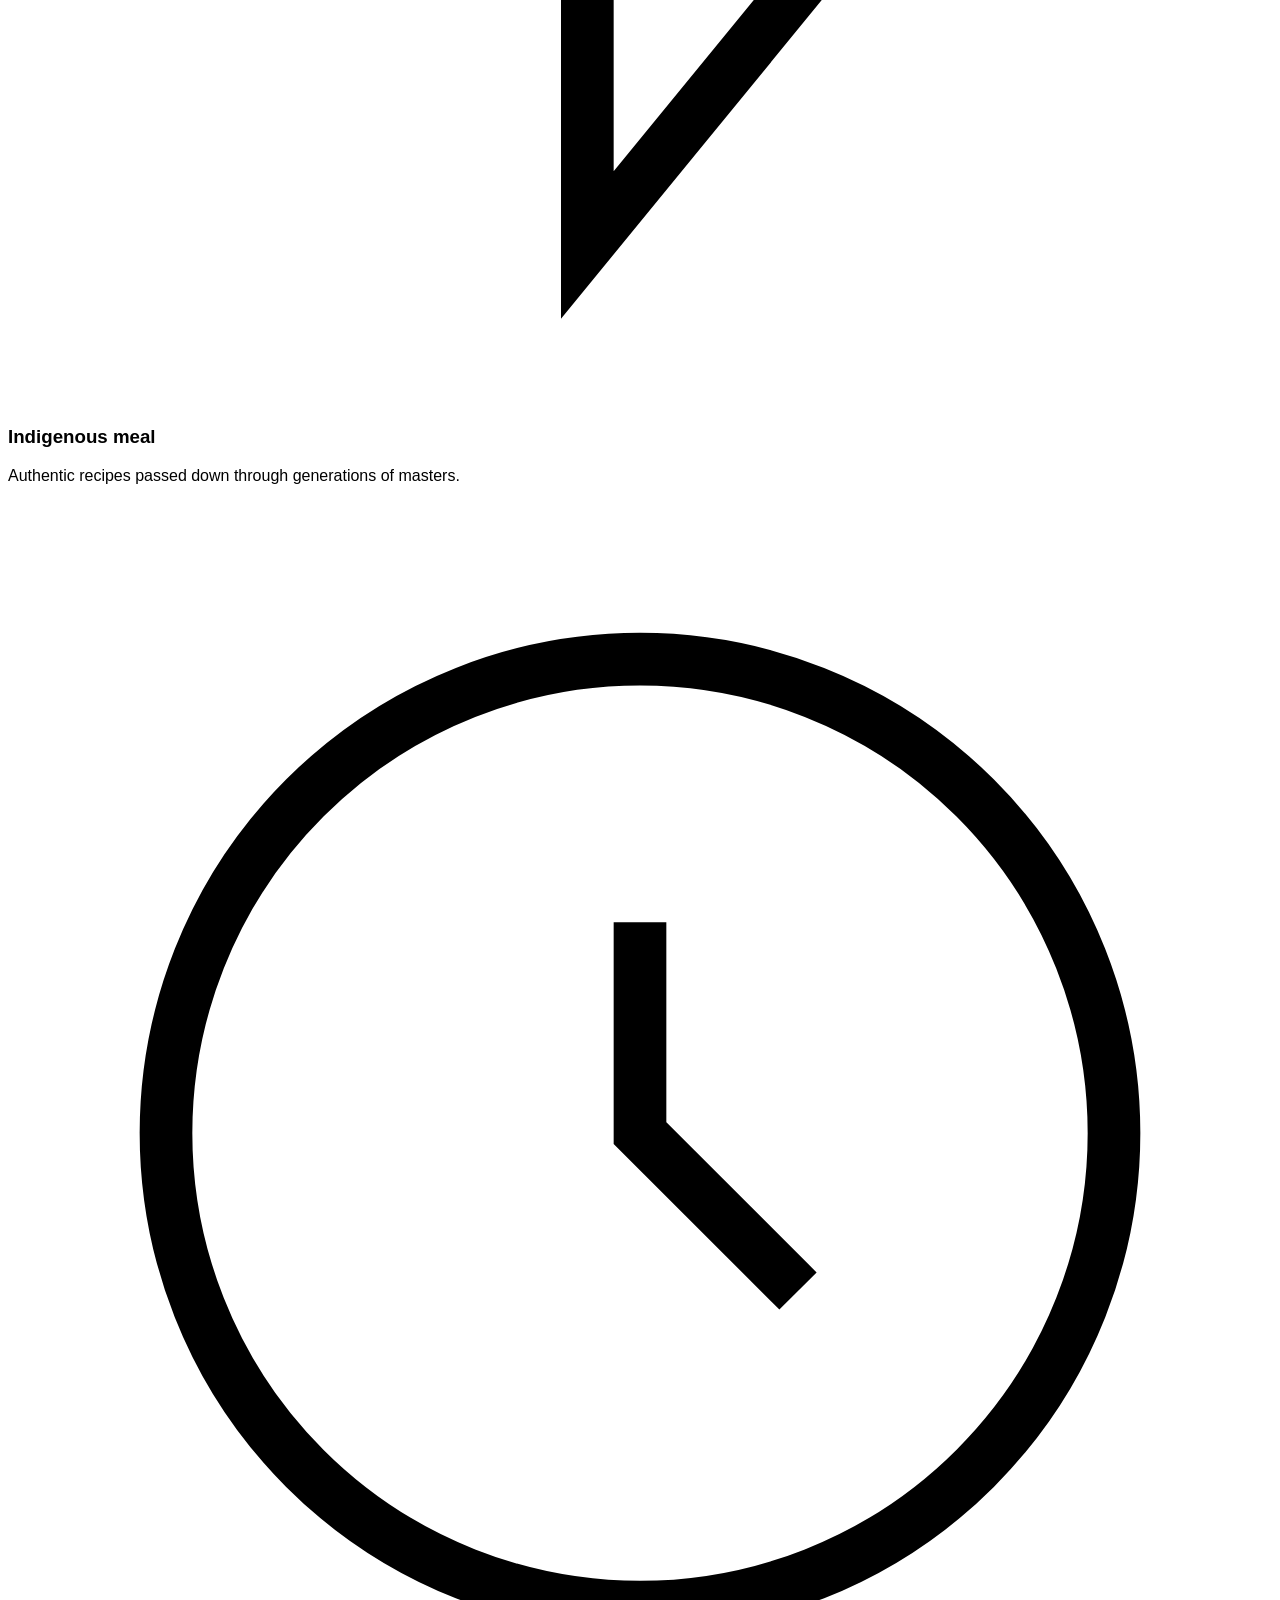
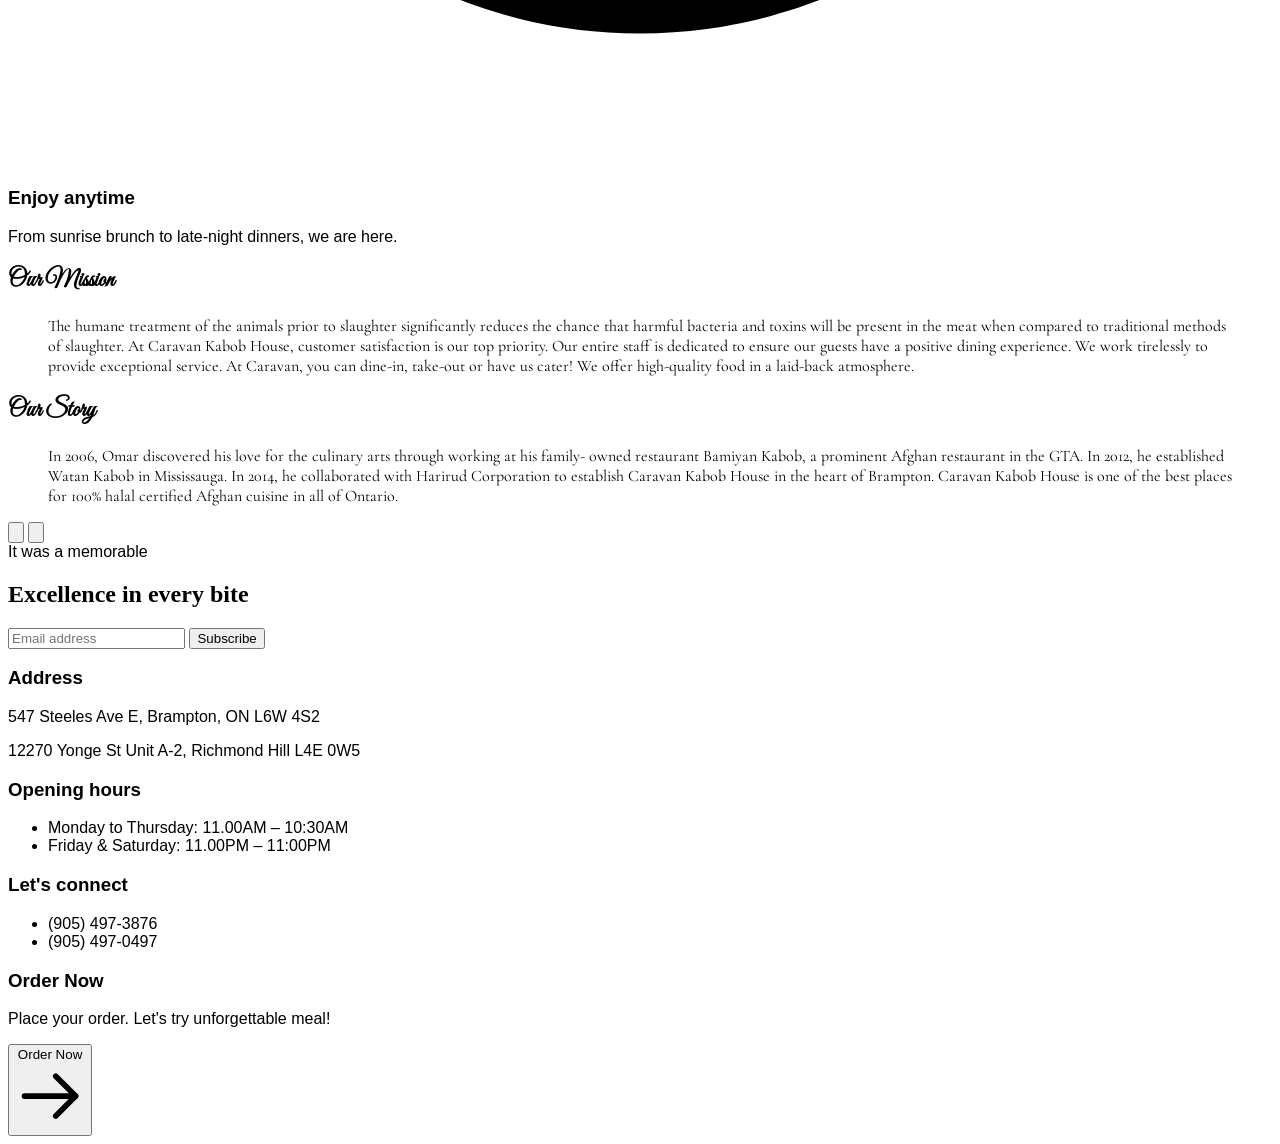
==== commit 912b87e7: "Add files via upload" ====
--- a/about.html
+++ b/about.html
@@ -67,7 +67,7 @@
                   <div class="md:hidden font-serif text-[#FFD99F] text-xl font-bold">
                       <a href="./index.html">
   
-                          <img src="./public/images/logo.png" width="70px" alt="" >
+                          <img src="./public/images/caravanlogo.png" width="70px" alt="" >
                       </a>
                   </div>
       
@@ -361,7 +361,7 @@
           
           <div class="w-full lg:w-auto min-w-[320px] md:min-w-[450px] flex items-center border border-[#001524] rounded-full px-6 py-4 focus-within:ring-1 focus-within:ring-[#001524]">
               <input type="email" placeholder="Email address" class="bg-transparent flex-grow outline-none text-sm placeholder-[#001524]/50" />
-              <button class="text-sm font-bold uppercase tracking-wider ml-4 whitespace-nowrap">Subscribe now</button>
+              <button class="text-sm font-bold uppercase tracking-wider ml-4 whitespace-nowrap">Subscribe</button>
           </div>
       </div>
 
@@ -396,10 +396,10 @@
           </div>
 
           <div class="space-y-6">
-              <h3 class="font-bold text-lg">Book a table</h3>
-              <p class="opacity-80">Make your reservation for an unforgettable meal!</p>
+              <h3 class="font-bold text-lg"> Order Now</h3>
+              <p class="opacity-80">Place your order. Let's try unforgettable meal!</p>
               <button class="flex items-center gap-3 bg-[#001524] text-white px-8 py-4 rounded-full hover:bg-opacity-90 transition-all">
-                  <span>Reservation</span>
+                  <span>Order Now</span>
                   <svg xmlns="http://www.w3.org/2000/svg" class="h-4 w-4" fill="none" viewBox="0 0 24 24" stroke="currentColor">
                       <path stroke-linecap="round" stroke-linejoin="round" stroke-width="2" d="M14 5l7 7m0 0l-7 7m7-7H3" />
                   </svg>
--- a/style.css
+++ b/style.css
@@ -10,6 +10,12 @@
     font-family: myfont;
     color: #FFD99F;
     font-weight: 400;
+}
+
+.context{
+  font-family: myfont;
+  color: #1B2D1F;
+  font-weight: 400;
 }
 
 
